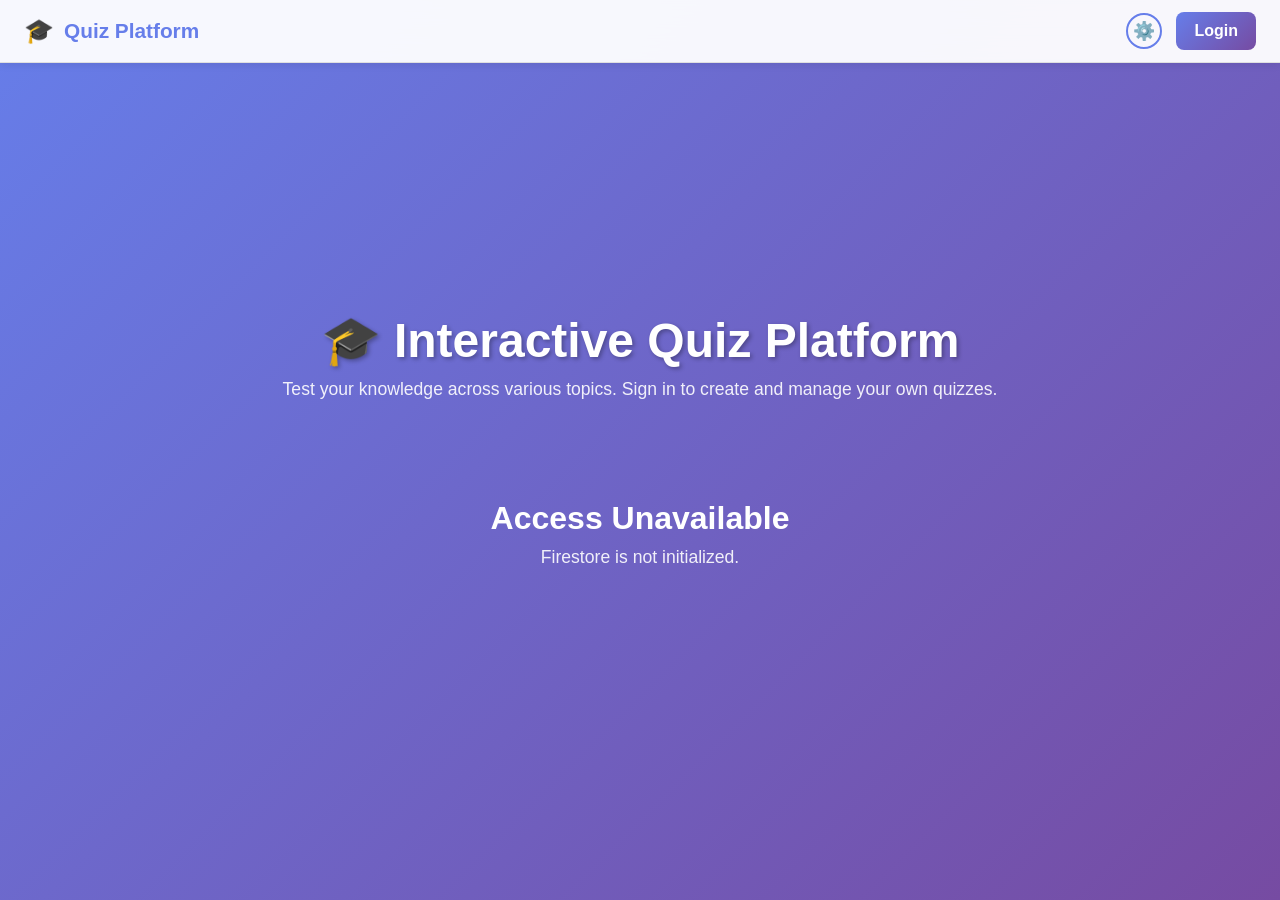
==== index.html @ 3520fd46 "Update index.html" ====
<!doctype html>
<html lang="en" dir="ltr">
  <head>
  <meta charset="UTF-8" />
  <meta name="viewport" content="width=device-width, initial-scale=1.0" />

  <meta
    http-equiv="Content-Security-Policy"
    content="default-src 'self'; script-src 'self' 'unsafe-inline' https://www.gstatic.com https://www.googleapis.com https://apis.google.com https://printjs-4de6.kxcdn.com https://www.googletagmanager.com https://www.google-analytics.com; connect-src 'self' https://firestore.googleapis.com https://*.googleapis.com https://*.firebaseio.com https://*.gstatic.com https://www.google-analytics.com https://analytics.google.com https://stats.g.doubleclick.net; img-src 'self' https: data: https://www.google-analytics.com; style-src 'self' 'unsafe-inline' https://fonts.googleapis.com https://printjs-4de6.kxcdn.com; font-src https://fonts.gstatic.com; frame-src 'self' https://accounts.google.com https://apis.google.com https://*.firebaseapp.com;"
  />

  <!-- Open Graph (Preview عند الشير) -->
  <meta property="og:title" content="Interactive Quiz Platform" />
  <meta property="og:description" content="Test your knowledge with our interactive quiz platform 🚀" />
  <meta property="og:image" content="https://raw.githubusercontent.com/Ahm3dRamad3n/Quiz/main/QuizLogo.png" />
  <meta property="og:url" content="https://ahm3dramad3n.github.io/Quiz/" />
  <meta property="og:type" content="website" />

  <!-- Twitter -->
  <meta name="twitter:card" content="summary_large_image" />
  <meta name="twitter:title" content="Interactive Quiz Platform" />
  <meta name="twitter:description" content="Test your knowledge with our interactive quiz platform 🚀" />
  <meta name="twitter:image" content="https://raw.githubusercontent.com/Ahm3dRamad3n/Quiz/main/QuizLogo.png" />

  <!-- مكتبة PDF -->
  <script src="https://printjs-4de6.kxcdn.com/print.min.js"></script>
  <link rel="stylesheet" href="https://printjs-4de6.kxcdn.com/print.min.css" />

  <title>Interactive Quiz Platform</title>
  <link rel="stylesheet" href="css/style.css" />
</head>
  <body>
    <!-- ===== Top Navbar (Google Workspace Style) ===== -->
    <nav class="top-navbar" id="topNavbar">
      <div class="nav-brand">
        <span class="nav-logo">🎓</span>
        <span class="nav-title">Quiz Platform</span>
      </div>

      <div class="nav-right">
        <!-- Settings Button (opens modal) -->
        <button id="settingsBtn" class="nav-theme-btn" title="Settings">
          ⚙️
        </button>

        <!-- Auth Panel -->
        <div class="auth-panel" id="authPanel">
          <div id="loggedOutView" class="auth-state">
            <button class="btn-primary auth-btn" onclick="loginWithGoogle()">
              Login
            </button>
          </div>
          <div id="loggedInView" class="auth-state" style="display: none">
            <div class="user-dropdown" id="userDropdown">
              <div class="user-dropdown-trigger" onclick="toggleUserDropdown()">
                <img
                  id="userAvatar"
                  class="user-avatar"
                  src=""
                  alt="User avatar"
                />
                <span id="userName" class="user-name"></span>
                <span class="dropdown-chevron">▼</span>
              </div>
              <div class="dropdown-menu" id="userDropdownMenu">
                <a href="dashboard.html" class="dropdown-item">
                  📋 Manage My Quizzes
                </a>
                <button onclick="logoutUser()" class="dropdown-item">
                  🚪 Logout
                </button>
                <div class="dropdown-divider"></div>
                <button
                  onclick="deleteAccount()"
                  class="dropdown-item dropdown-danger"
                >
                  ⚠️ Delete Account
                </button>
              </div>
            </div>
          </div>
        </div>
      </div>
    </nav>

    <!-- الصفحة الرئيسية -->
    <div id="homePage" class="home-page">
      <div class="home-header">
        <h1>🎓 Interactive Quiz Platform</h1>
        <p>
          Test your knowledge across various topics. Sign in to create and
          manage your own quizzes.
        </p>
      </div>

      <div class="container">
        <!-- شبكة الكويزات -->
        <div class="quizzes-grid" id="quizzesGrid"></div>
        <div id="emptyState" class="empty-state" style="display: none">
          <h2>📚 No quizzes available right now</h2>
          <p>Check back soon for new quizzes</p>
        </div>
      </div>
    </div>

    <!-- PDF Download Modal -->
    <div
      id="pdfModalOverlay"
      class="pdf-modal-overlay"
      style="
        display: none;
        position: fixed;
        inset: 0;
        background: rgba(0, 0, 0, 0.45);
        align-items: center;
        justify-content: center;
        z-index: 9999;
      "
    >
      <div
        class="pdf-modal"
        style="
          background: var(--bg-secondary, #fff);
          color: var(--text, #111);
          padding: 20px;
          border-radius: 10px;
          width: 360px;
          max-width: 90%;
          box-shadow: 0 8px 30px rgba(0, 0, 0, 0.3);
          position: relative;
        "
      >
        <button
          onclick="closeQuizPdfModal()"
          class="ai-modal-close"
          style="position: absolute; top: 5px; right: 5px; cursor: pointer"
        >
          &times;
        </button>

        <h3 style="margin-bottom: 10px; font-size: 1.1rem">Download Quiz</h3>

        <div style="margin-bottom: 12px">
          <div style="font-weight: 700; margin-bottom: 6px">
            How would you like to download this quiz?
          </div>
          <div
            class="pdf-modal-quiz-title"
            style="color: #555; font-size: 0.95rem"
          ></div>
          <div
            id="pdfLanguageContainer"
            style="margin-top: 10px; display: none"
          >
            <div style="margin-bottom: 6px; font-weight: 600">
              Choose language:
            </div>
            <label style="margin-right: 8px"
              ><input
                type="radio"
                name="pdfLang"
                value="en"
                onchange="
                  (function () {
                    document.getElementById(
                      'pdfModalOverlay',
                    ).dataset.selectedLang = 'en';
                    document.querySelector('.pdf-answered-btn').disabled =
                      false;
                    document.querySelector('.pdf-unanswered-btn').disabled =
                      false;
                  })()
                "
              />
              English</label
            >
            <label
              ><input
                type="radio"
                name="pdfLang"
                value="ar"
                onchange="
                  (function () {
                    document.getElementById(
                      'pdfModalOverlay',
                    ).dataset.selectedLang = 'ar';
                    document.querySelector('.pdf-answered-btn').disabled =
                      false;
                    document.querySelector('.pdf-unanswered-btn').disabled =
                      false;
                  })()
                "
              />
              Arabic</label
            >
          </div>
        </div>
        <div style="display: flex; gap: 10px">
          <button
            class="btn-primary pdf-answered-btn"
            onclick="printQuizAs('answered')"
            style="flex: 1"
          >
            Answered
          </button>
          <button
            class="btn-secondary pdf-unanswered-btn"
            onclick="printQuizAs('unanswered')"
            style="flex: 1"
          >
            Unanswered
          </button>
        </div>
      </div>
    </div>

    <!-- Settings Modal -->
    <div
      id="settingsModalOverlay"
      class="pdf-modal-overlay"
      style="display: none"
      onclick="if (event.target === this) closeSettingsModal();"
    >
      <div class="pdf-modal" style="max-width: 90%; position: relative">
        <div
          style="
            display: flex;
            justify-content: space-between;
            align-items: center;
            margin-bottom: 12px;
          "
        >
          <h3 style="margin: 0; font-size: 1.1rem">Settings / إعدادات</h3>
          <button
            onclick="closeSettingsModal()"
            class="ai-modal-close"
            style="position: absolute; top: 5px; right: 5px; cursor: pointer"
          >
            &times;
          </button>
        </div>

        <div style="margin-bottom: 12px">
          <div style="font-weight: 700; margin-bottom: 8px">Theme</div>
          <div
            id="themeList"
            style="display: grid; gap: 8px; max-height: 300px; overflow: auto"
          ></div>
        </div>

        <div style="margin-bottom: 12px">
          <div style="font-weight: 700; margin-bottom: 6px">Global Timer</div>
          <div
            style="
              display: flex;
              flex-wrap: wrap;
              gap: 8px;
              align-items: center;
            "
          >
            <label
              ><input
                type="radio"
                name="globalTimer"
                id="globalTimerNone"
                value="none"
                checked
              />
              None</label
            >
            <label
              ><input
                type="radio"
                name="globalTimer"
                id="globalTimerAsc"
                value="ascending"
              />
              Ascending</label
            >
            <label
              ><input
                type="radio"
                name="globalTimer"
                id="globalTimerDesc"
                value="descending"
              />
              Descending</label
            >
            <input
              id="globalTimerValue"
              type="number"
              min="1"
              max="120"
              value="10"
              style="width: 80px"
            />
          </div>
        </div>
      </div>
    </div>

    <!-- صفحة الكويز -->
    <div id="quizPage" class="quiz-page">
      <div class="container">
        <div class="quiz-header">
          <div class="quiz-title" id="quizTitle"></div>
          <div class="timer" id="timer">00:00</div>
          <div class="progress-container">
            <div id="progressTrack" class="progress-track"></div>
          </div>
        </div>

        <div class="question-container">
          <div class="question-header">
            <span class="question-number" id="questionNumber"></span>
            <span class="question-type" id="questionType"></span>
            <button
              class="translate-btn"
              id="translateBtn"
              onclick="toggleTranslate()"
            >
              🌐 Translate
            </button>
          </div>
          <div id="question-content" dir="ltr">
            <div class="question-text" id="questionText"></div>
            <img
              src=""
              alt="Question Image"
              class="question-image"
              id="questionImage"
              style="display: none"
            />
            <div class="options" id="optionsContainer"></div>
            <div class="feedback" id="feedback"></div>
          </div>
        </div>

        <div class="controls" id="controlsContainer">
          <button class="btn-back" onclick="goHome()">← Back</button>
          <button
            class="btn-secondary"
            id="prevBtn"
            onclick="previousQuestion()"
            disabled
          >
            ← Previous
          </button>
          <button
            class="btn-primary"
            id="submitBtn"
            onclick="submitAnswer()"
            style="display: none"
          >
            ✓ Confirm
          </button>
          <button class="btn-secondary" id="nextBtn" onclick="nextQuestion()">
            Next →
          </button>
        </div>
      </div>
    </div>

    <!-- صفحة النتائج -->
    <div id="resultsPage" class="results-page">
      <div class="container">
        <div class="results-container">
          <h1 class="results-title">✅ Quiz Complete</h1>
          <div class="score-display">
            <span id="finalScore">0</span>
            <div class="percentage" id="finalPercentage">0%</div>
          </div>

          <div class="results-summary">
            <div class="summary-item correct">
              <label>✓ Correct Answers</label>
              <div class="value" id="finalCorrect">0</div>
            </div>
            <div class="summary-item incorrect">
              <label>✗ Wrong Answers</label>
              <div class="value" id="finalIncorrect">0</div>
            </div>
            <div class="summary-item skipped">
              <label>⊘ Skipped Questions</label>
              <div class="value" id="finalSkipped">0</div>
            </div>
          </div>

          <div
            style="
              background: var(--bg-secondary);
              padding: 20px;
              border-radius: 10px;
              margin: 30px 0;
            "
            id="timeContainer"
          >
            <strong>⏱️ Time Taken:</strong>
            <span id="totalTime">00:00</span>
          </div>

          <div
            class="lang-switch-container"
            style="display: none"
            id="langSwitchContainer"
          >
            <label class="switch">
              <input
                type="checkbox"
                id="langToggle"
                onchange="toggleTranslate()"
              />
              <span class="slider round">
                <span class="lang-label ar">AR</span>
                <span class="lang-label en">EN</span>
              </span>
            </label>
          </div>

          <div
            class="wrong-answers"
            id="wrongAnswersContainer"
            style="display: none"
          >
            <h3>❌ Questions you answered incorrectly</h3>
            <div id="wrongAnswersList"></div>
          </div>

          <div
            class="wrong-answers skipped-answers"
            id="skippedAnswersContainer"
            style="display: none"
          >
            <h3>⊘ Questions you skipped</h3>
            <div id="skippedAnswersList"></div>
          </div>

          <div class="controls" style="margin-top: 40px">
            <button
              class="btn-download"
              id="downloadPdfBtn"
              onclick="downloadErrorsPDF()"
              style="display: none"
            >
              📥 Download Errors
            </button>
            <button class="btn-primary" onclick="goHome()">Back to Home</button>
            <button class="btn-secondary" onclick="retakeQuiz()">
              Retake Quiz
            </button>
          </div>
        </div>
      </div>
    </div>

    <!-- Firebase Compat SDKs -->
    <script src="https://www.gstatic.com/firebasejs/10.12.5/firebase-app-compat.js"></script>
    <script src="https://www.gstatic.com/firebasejs/10.12.5/firebase-auth-compat.js"></script>
    <script src="https://www.gstatic.com/firebasejs/10.12.5/firebase-firestore-compat.js"></script>
    <script src="https://www.gstatic.com/firebasejs/10.12.5/firebase-analytics-compat.js"></script>

    <!-- Site analytics helper (must run before main script) -->
    <script src="js/analysis.js"></script>
    <script src="js/script.js"></script>
  </body>
</html>
---- css/style.css ----
* {
  margin: 0;
  padding: 0;
  box-sizing: border-box;
}

/* Prevent horizontal overflow on small devices */
html,
body {
  max-width: 100vw;
  overflow-x: hidden;
}

:root {
  --primary: #667eea;
  --secondary: #764ba2;
  --success: #4caf50;
  --danger: #f44336;
  --warning: #ff9800;
  --bg: #ffffff;
  --bg-secondary: #f5f5f5;
  --text: #333333;
  --text-light: #666666;
  --border: #e0e0e0;
}

body {
  font-family: "Segoe UI", Tahoma, Geneva, Verdana, sans-serif;
  background: linear-gradient(135deg, var(--primary) 0%, var(--secondary) 100%);
  min-height: 100vh;
  padding: 20px;
  color: var(--text);
  transition: all 0.3s ease;
}

.container {
  max-width: 1000px;
  margin: 0 auto;
}

/* ===== الصفحة الرئيسية ===== */
.home-page {
  display: flex;
  flex-direction: column;
  align-items: center;
  justify-content: center;
  min-height: 100vh;
}

.home-header {
  text-align: center;
  color: white;
  margin-bottom: 40px;
}

.home-header h1 {
  font-size: 3em;
  margin-bottom: 10px;
  text-shadow: 2px 2px 4px rgba(0, 0, 0, 0.3);
}

.home-header p {
  font-size: 1.1em;
  opacity: 0.9;
}

.auth-panel {
  margin-top: 0; /* align with other navbar elements */
}

.auth-state {
  display: flex;
  align-items: center;
  justify-content: center;
  gap: 10px;
  flex-wrap: wrap;
}

.auth-btn {
  min-width: 0;
  width: auto;
  padding: 10px 18px;
}

.user-avatar {
  width: 40px;
  height: 40px;
  border-radius: 50%;
  object-fit: cover;
  border: 2px solid rgba(255, 255, 255, 0.8);
  background: rgba(255, 255, 255, 0.9);
}

.user-name {
  font-weight: bold;
  font-size: 1em;
  color: white;
  text-shadow: 1px 1px 2px rgba(0, 0, 0, 0.25);
}

.theme-toggle-btn {
  position: fixed;
  top: 20px;
  right: 20px;
  background: rgba(255, 255, 255, 0.2);
  border: 2px solid white;
  color: white;
  width: 50px;
  height: 50px;
  border-radius: 50%;
  font-size: 1.5em;
  cursor: pointer;
  transition: all 0.3s ease;
  z-index: 1000;
  display: flex;
  align-items: center;
  justify-content: center;
}

.theme-toggle-btn:hover {
  background: rgba(255, 255, 255, 0.3);
  transform: scale(1.1);
}

.theme-menu {
  position: fixed;
  top: 80px;
  right: 20px;
  background: var(--bg);
  border-radius: 15px;
  padding: 20px;
  box-shadow: 0 10px 40px rgba(0, 0, 0, 0.3);
  z-index: 999;
  display: none;
  max-height: 80vh;
  overflow-y: auto;
  min-width: 250px;
}

.theme-menu.show {
  display: block;
  animation: slideIn 0.3s ease;
}

@keyframes slideIn {
  from {
    opacity: 0;
    transform: translateY(-10px);
  }
  to {
    opacity: 1;
    transform: translateY(0);
  }
}

.theme-menu h3 {
  color: var(--primary);
  margin-bottom: 15px;
  text-align: center;
}

.theme-item {
  padding: 12px;
  margin-bottom: 10px;
  border-radius: 8px;
  cursor: pointer;
  background: var(--bg-secondary);
  transition: all 0.3s ease;
  text-align: center;
  border: 2px solid transparent;
}

.theme-item:hover {
  background: var(--primary);
  color: white;
  transform: translateX(-5px);
}

.theme-item.active {
  border-color: var(--primary);
  background: linear-gradient(135deg, var(--primary), var(--secondary));
  color: white;
}

.quizzes-grid {
  display: grid;
  grid-template-columns: repeat(auto-fit, minmax(300px, 1fr));
  gap: 25px;
  width: 100%;
}

.quiz-card {
  background: var(--bg);
  border-radius: 15px;
  padding: 30px;
  cursor: pointer;
  transition: all 0.3s ease;
  box-shadow: 0 5px 15px rgba(0, 0, 0, 0.1);
  border-left: 5px solid var(--primary);
}

.quiz-card:hover {
  transform: translateY(-10px);
  box-shadow: 0 15px 30px rgba(0, 0, 0, 0.2);
}

.quiz-card h3 {
  color: var(--primary);
  margin-bottom: 15px;
  font-size: 1.5em;
}

.quiz-card p {
  color: var(--text-light);
  margin-bottom: 20px;
}

.quiz-info {
  display: flex;
  justify-content: space-between;
  gap: 5px;
  align-items: center;
  margin-bottom: 15px;
}

.question-count {
  background: linear-gradient(135deg, var(--primary), var(--secondary));
  color: white;
  padding: 8px 15px;
  border-radius: 20px;
  font-weight: bold;
  font-size: 0.9em;
}

.timer-option {
  display: flex;
  align-items: center;
  gap: 10px;
  margin-bottom: 10px;
}

.timer-option input[type="radio"] {
  cursor: pointer;
}

.timer-option label {
  cursor: pointer;
  margin: 0;
}

.timer-config {
  background: var(--bg-secondary);
  padding: 10px;
  border-radius: 8px;
  margin-top: 10px;
  margin-left: 25px;
  display: none;
}

.timer-config.show {
  display: block;
}

.timer-config input {
  width: 100%;
  padding: 8px;
  border: 1px solid var(--border);
  border-radius: 5px;
  margin-top: 5px;
}

/* ===== صفحة الكويز ===== */
.quiz-page {
  display: none;
}

/* 1. الحاوية الرئيسية */
.quiz-header {
  background: var(--bg);
  padding: 20px 25px; /* تقليل البادينج العلوي قليلاً */
  border-radius: 15px;
  margin-bottom: 30px;
  box-shadow: 0 5px 15px rgba(0, 0, 0, 0.1);

  display: flex;
  flex-wrap: wrap; /* أهم تعديل: يسمح للعناصر بالنزول لسطر جديد */
  justify-content: space-between; /* يبعد العنوان عن التايمر */
  align-items: center;
  gap: 15px;
}

/* 2. العنوان */
.quiz-title {
  color: var(--primary);
  font-size: 1.4em;
  font-weight: bold;
  /* نلغي flex: 1 القديمة عشان ماياخدش مساحة زيادة */
}

/* 3. التايمر */
.timer {
  background: linear-gradient(135deg, var(--primary), var(--secondary));
  color: white;
  padding: 8px 20px; /* تصغير الحجم قليلاً ليكون أشيك */
  border-radius: 20px; /* شكل كبسولة */
  text-align: center;
  font-weight: bold;
  font-size: 1.1em;
  min-width: 80px; /* عرض ثابت عشان الأرقام ماترقصش */
  box-shadow: 0 2px 5px rgba(0, 0, 0, 0.2);
}

.timer.hidden {
  display: none;
}

/* 4. حاوية شريط التقدم (الجديد) */
.progress-container {
  width: 100%; /* ياخد العرض بالكامل */
  margin-top: 10px; /* مسافة بينه وبين العنوان */
}

.progress-track {
  display: flex;
  gap: 0; /* إلغاء المسافات نهائياً ليصبح متصلاً */
  height: 10px; /* سمك الخط */
  width: 100%;
  background-color: #e0e0e0; /* لون الخلفية للخط كله */
  border-radius: 10px; /* التدوير للحاوية الخارجية فقط */
  overflow: hidden; /* عشان القطع اللي جوه ماتخرجش بره التدوير */
  direction: rtl;
}

.progress-segment {
  flex: 1;
  /* شيلنا اللون الرمادي من هنا عشان الخلفية الأساسية هتبان */
  /* شيلنا border-radius من هنا عشان يبانوا لازقين في بعض */
  transition: background-color 0.3s ease;
  border-right: 1px solid rgba(255, 255, 255, 0.2); /* اختياري: خط رفيع جداً شفاف يفصل بينهم شكلياً فقط */
}

.progress-segment:last-child {
  border-right: none;
}

/* الألوان زي ما هي */
.progress-segment.correct {
  background-color: #4caf50 !important;
}
.progress-segment.wrong {
  background-color: #f44336 !important;
}
.progress-segment.skipped {
  background-color: #ffc107 !important;
}
.progress-segment.current {
  background-color: var(--primary);
  opacity: 0.5;
}
.question-container {
  background: var(--bg);
  border-radius: 15px;
  padding: 40px;
  margin-bottom: 30px;
  box-shadow: 0 5px 15px rgba(0, 0, 0, 0.1);
}

.question-header {
  display: flex;
  justify-content: space-between;
  align-items: center;
  margin-bottom: 25px;
  padding-bottom: 15px;
  border-bottom: 2px solid var(--border);
  flex-wrap: wrap;
  gap: 10px;
}

.question-number {
  background: linear-gradient(135deg, var(--primary), var(--secondary));
  color: white;
  padding: 8px 16px;
  border-radius: 20px;
  font-weight: bold;
}

.question-type {
  background: var(--bg-secondary);
  padding: 8px 16px;
  border-radius: 20px;
  font-size: 0.9em;
  color: var(--text-light);
}

.translate-btn {
  background: var(--bg-secondary);
  border: 2px solid var(--primary);
  color: var(--primary);
  padding: 8px 16px;
  border-radius: 8px;
  cursor: pointer;
  font-weight: bold;
  transition: all 0.3s ease;
}

.translate-btn:hover {
  background: var(--primary);
  color: white;
}

.question-text {
  font-size: 1.3em;
  color: var(--text);
  margin-bottom: 30px;
  line-height: 1.8;
  font-weight: 500;
}

.question-image {
  max-width: 100%;
  height: auto;
  border-radius: 10px;
  margin-bottom: 30px;
  box-shadow: 0 5px 15px rgba(0, 0, 0, 0.1);
}

.options {
  display: flex;
  flex-direction: column;
  gap: 15px;
  margin-bottom: 30px;
}

.option {
  display: flex;
  align-items: center;
  padding: 15px;
  border: 2px solid var(--border);
  border-radius: 10px;
  cursor: pointer;
  transition: all 0.3s ease;
  background: var(--bg-secondary);
}

.option:hover:not(.disabled) {
  border-color: var(--primary);
  background: var(--bg);
}

.option.disabled {
  cursor: not-allowed;
  opacity: 0.7;
}

.option input[type="radio"],
.option input[type="checkbox"] {
  margin-right: 15px;
  width: 20px;
  height: 20px;
  cursor: pointer;
  accent-color: var(--primary);
}

.option.disabled input {
  cursor: not-allowed;
}

.option label {
  flex: 1;
  cursor: pointer;
  font-size: 1.1em;
}

.option.disabled label {
  cursor: not-allowed; /* تغيير المؤشر للنص المعطل */
}

.option.selected {
  border-color: var(--primary);
  background: var(--bg);
  border-width: 2px;
}

.option.correct {
  border-color: var(--success);
  background: linear-gradient(
    135deg,
    rgba(76, 175, 80, 0.1),
    rgba(76, 175, 80, 0.05)
  );
}

.option.incorrect {
  border-color: var(--danger);
  background: linear-gradient(
    135deg,
    rgba(244, 67, 54, 0.1),
    rgba(244, 67, 54, 0.05)
  );
}

.feedback {
  margin-top: 25px;
  padding: 20px;
  border-radius: 10px;
  display: none;
}

.feedback.show {
  display: block;
}

.feedback.correct {
  background: linear-gradient(
    135deg,
    rgba(76, 175, 80, 0.1),
    rgba(76, 175, 80, 0.05)
  );
  border-left: 5px solid var(--success);
  color: var(--success);
}

.feedback.incorrect {
  background: linear-gradient(
    135deg,
    rgba(244, 67, 54, 0.1),
    rgba(244, 67, 54, 0.05)
  );
  border-left: 5px solid var(--danger);
  color: var(--danger);
}

.feedback-title {
  font-weight: bold;
  margin-bottom: 10px;
  font-size: 1.1em;
}

.feedback-text {
  line-height: 1.6;
  color: var(--text);
}

.controls {
  display: flex;
  gap: 15px;
  justify-content: center;
  flex-wrap: wrap;
  margin-top: 30px;
}

button {
  padding: 12px 30px;
  font-size: 1em;
  border: none;
  border-radius: 8px;
  cursor: pointer;
  transition: all 0.3s ease;
  font-weight: bold;
  min-width: 120px;
}

button:disabled {
  opacity: 0.5;
  cursor: not-allowed;
}

/* Input validation visuals */
.input-error {
  border-color: var(--danger) !important;
  box-shadow: 0 0 0 3px rgba(244, 67, 54, 0.06);
}
.char-error {
  color: var(--danger);
  font-size: 0.85em;
  display: block;
  margin-top: 6px;
}

.btn-primary {
  background: linear-gradient(135deg, var(--primary), var(--secondary));
  color: white;
}

.btn-primary:hover:not(:disabled) {
  transform: translateY(-2px);
  box-shadow: 0 5px 15px rgba(0, 0, 0, 0.2);
}

.btn-secondary {
  background: var(--bg-secondary);
  color: var(--primary);
  border: 2px solid var(--primary);
}

.btn-secondary:hover:not(:disabled) {
  background: var(--primary);
  color: white;
}

.btn-back {
  background: var(--bg-secondary);
  color: var(--text);
  border: 2px solid var(--border);
}

.btn-back:hover {
  background: var(--border);
}

/* ===== صفحة النتائج ===== */
.results-page {
  display: none;
}

.results-container {
  background: var(--bg);
  border-radius: 15px;
  padding: 50px;
  box-shadow: 0 5px 15px rgba(0, 0, 0, 0.1);
  text-align: center;
}

.results-title {
  font-size: 2.5em;
  color: var(--primary);
  margin-bottom: 30px;
}

.score-display {
  font-size: 4em;
  font-weight: bold;
  color: var(--primary);
  margin: 30px 0;
}

.percentage {
  font-size: 0.5em;
  color: var(--text-light);
}

.results-summary {
  display: grid;
  grid-template-columns: repeat(auto-fit, minmax(200px, 1fr));
  gap: 20px;
  margin: 40px 0;
}

.summary-item {
  padding: 20px;
  border-radius: 10px;
  background: var(--bg-secondary);
}

.summary-item.correct {
  background: linear-gradient(
    135deg,
    rgba(76, 175, 80, 0.1),
    rgba(76, 175, 80, 0.05)
  );
  border-left: 5px solid var(--success);
}

.summary-item.incorrect {
  background: linear-gradient(
    135deg,
    rgba(244, 67, 54, 0.1),
    rgba(244, 67, 54, 0.05)
  );
  border-left: 5px solid var(--danger);
}

.summary-item.skipped {
  background: linear-gradient(
    135deg,
    rgba(255, 152, 0, 0.1),
    rgba(255, 152, 0, 0.05)
  );
  border-left: 5px solid var(--warning);
}

.summary-item label {
  display: block;
  color: var(--text-light);
  font-size: 0.9em;
  margin-bottom: 10px;
}

.summary-item .value {
  font-size: 2em;
  font-weight: bold;
  color: var(--primary);
}

/* الحاوية */
.lang-switch-container {
  position: fixed;
  top: 20px;
  left: 20px;
  z-index: 9999;
  display: flex;
  align-items: center;
  justify-content: center;
  background-color: rgba(255, 255, 255, 0.8);
  padding: 4px;
  border-radius: 34px;
  backdrop-filter: blur(5px);
}

.switch {
  position: relative;
  display: inline-block;
  width: 60px;
  height: 30px;
  margin: 0;
}

.switch input {
  opacity: 0;
  width: 0;
  height: 0;
}

/* === السلايدر (الوضع الافتراضي = إنجليزي = ملون) === */
.slider {
  position: absolute;
  cursor: pointer;
  top: 0;
  left: 0;
  right: 0;
  bottom: 0;

  /* 1. اللون الافتراضي: ملون */
  background-color: var(--primary);

  transition: 0.4s;
  border-radius: 34px;
  border: 2px solid #fff;
}

/* === الدائرة (الوضع الافتراضي = يمين) === */
.slider:before {
  position: absolute;
  content: "";
  height: 24px;
  width: 24px;
  left: 1px;
  bottom: 1px;
  background-color: white;
  transition: 0.4s;
  border-radius: 50%;
  box-shadow: 0 2px 5px rgba(0, 0, 0, 0.3);
  z-index: 2;

  /* 2. المكان الافتراضي: يمين (30 بكسل) */
  transform: translateX(30px);
}

/* تنسيق النصوص */
.lang-label {
  position: absolute;
  top: 50%;
  transform: translateY(-50%);
  color: white;
  font-size: 11px;
  font-weight: bold;
  z-index: 1;
  user-select: none;
  transition: opacity 0.3s ease;
}

/* كلمة AR (مكانها يمين، وافتراضياً مخفية) */
.lang-label.ar {
  right: 8px;
  opacity: 0; /* مخفي */
}

/* كلمة EN (مكانها شمال، وافتراضياً ظاهرة) */
.lang-label.en {
  left: 8px;
  opacity: 1; /* ظاهر */
}

/* ====== حالة الضغط (Checked = عربي) ====== */

/* لما يبقى Checked يقلب رمادي */
input:checked + .slider {
  background-color: #ccc;
}

/* لما يبقى Checked يرجع الدائرة لليسار */
input:checked + .slider:before {
  transform: translateX(0);
}

/* إظهار العربي */
input:checked + .slider .lang-label.ar {
  opacity: 1;
}

/* إخفاء الإنجليزي */
input:checked + .slider .lang-label.en {
  opacity: 0;
}

.wrong-answers {
  margin-top: 50px;
  padding-top: 30px;
  border-top: 2px solid var(--border);
}

.wrong-answers h3 {
  color: var(--danger);
  margin-bottom: 25px;
  font-size: 1.5em;
  text-align: right;
}

.skipped-answers h3 {
  color: var(--warning);
  margin-bottom: 25px;
  font-size: 1.5em;
  text-align: right;
}

.answer-item {
  background: linear-gradient(
    135deg,
    rgba(244, 67, 54, 0.1),
    rgba(244, 67, 54, 0.05)
  );
  border-right: 5px solid var(--danger);
  padding: 20px;
  margin-bottom: 15px;
  border-radius: 8px;
}

.skipped-item {
  background: linear-gradient(
    135deg,
    rgba(255, 152, 0, 0.1),
    rgba(255, 152, 0, 0.05)
  );
  border-right: 5px solid var(--warning);
  padding: 20px;
  margin-bottom: 15px;
  border-radius: 8px;
}

.answer-item .question,
.skipped-item .question {
  font-weight: bold;
  margin-bottom: 10px;
  color: var(--text);
}

.answer-item .your-answer,
.skipped-item .your-answer {
  color: var(--danger);
  margin-bottom: 8px;
}

.answer-item .correct-answer,
.skipped-item .correct-answer {
  color: var(--success);
  font-weight: bold;
}

.no-answer {
  animation: noAnswerFlash 1.8s ease;
}

@keyframes noAnswerFlash {
  0%,
  100% {
    box-shadow: 0 0 10px var(--primary);
  }
  50% {
    box-shadow: 0 0 20px var(--primary);
  }
}

.warning-text {
  color: var(--primary);
  font-weight: bold;
  text-align: center;
}

.explanation {
  margin-top: 10px;
  color: var(--text);
  font-style: italic;
}

/* ===== الاستجابة للأجهزة الصغيرة ===== */
@media (max-width: 768px) {
  .home-header h1 {
    font-size: 1.8em;
  }

  .auth-state {
    flex-direction: column;
    align-items: stretch;
  }

  .quizzes-grid {
    grid-template-columns: 1fr;
  }

  .quiz-header {
    grid-template-columns: 1fr;
  }

  .question-container {
    padding: 20px;
  }

  .results-container {
    padding: 25px;
  }

  .controls {
    flex-direction: column;
  }

  button {
    width: 100%;
  }

  .quiz-stats {
    flex-wrap: wrap;
  }

  .question-header {
    flex-direction: column;
    align-items: flex-start;
  }

  .theme-menu {
    right: 10px;
    top: 70px;
    min-width: 200px;
  }

  /* Ensure layout/grid elements stack on small screens */
  .layout-grid {
    margin-top: 25px;
    grid-template-columns: 1fr !important;
  }

  .form-grid {
    grid-template-columns: 1fr !important;
  }

  .quizzes-grid {
    grid-template-columns: 1fr !important;
    padding: 0 12px;
  }

  /* Force nav and header sections to stack vertically and stretch */
  .auth-state,
  .controls,
  .quiz-header,
  .question-header {
    flex-direction: column !important;
    align-items: stretch !important;
    gap: 12px;
  }

  /* Prevent large fixed widths forcing zoom-out */
  img,
  input,
  textarea,
  select,
  button {
    max-width: 100%;
    box-sizing: border-box;
  }

  /* Reduce padding on dashboard shell to fit mobile viewport */
  .dashboard-shell {
    /* Make room for the fixed header on narrow screens */
    padding-top: 120px;
    padding-left: 12px;
    padding-right: 12px;
  }

  /* Fix: ensure homepage content is not hidden under fixed top navbar */
  .home-page {
    padding-top: 120px !important;
    max-width: 100vw;
    overflow-x: hidden;
  }

  /* Ensure quizzes grid has safe horizontal padding on small screens */
  .quizzes-grid {
    padding: 0 12px !important;
  }
}

/* Settings / PDF modal overlay (shared small rules) */
.pdf-modal-overlay {
  position: fixed;
  inset: 0;
  display: flex;
  align-items: center;
  justify-content: center;
  background: rgba(0, 0, 0, 0.45);
  z-index: 9999;
}

.pdf-modal {
  background: var(--bg-secondary, #fff);
  color: var(--text, #111);
  padding: 20px;
  border-radius: 10px;
  width: 520px;
  max-width: 92%;
  box-shadow: 0 8px 30px rgba(0, 0, 0, 0.3);
}

.empty-state {
  text-align: center;
  padding: 60px 20px;
  color: white;
}

.empty-state h2 {
  font-size: 2em;
  margin-bottom: 10px;
}

.empty-state p {
  font-size: 1.1em;
  opacity: 0.9;
}

.btn-download {
  background: #ff9800;
  color: white;
  border: none;
  padding: 12px 25px;
  border-radius: 10px;
  font-weight: bold;
  cursor: pointer;
  transition: all 0.3s ease;
  box-shadow: 0 4px 15px rgba(255, 152, 0, 0.3);
}

.btn-download:hover {
  background: #f57c00;
  transform: translateY(-2px);
}

/* ===== لوحة إدارة الكويزات ===== */
.dashboard-page {
  min-height: 100vh;
}

.dashboard-shell {
  max-width: 1200px;
  margin: 0 auto;
  padding-top: 88px; /* space for fixed dashboard nav */
}

.dashboard-nav {
  background: var(--bg);
  border-radius: 0; /* full width header */
  position: fixed;
  top: 0;
  left: 0;
  right: 0;
  z-index: 1000;
  box-shadow: 0 8px 24px rgba(0, 0, 0, 0.06);
  padding: 14px 22px;
  display: flex;
  flex-direction: row;
  align-items: center;
  justify-content: space-between;
  gap: 8px;
  flex-wrap: nowrap;
  border-bottom: 1px solid var(--border);
}

.brand {
  display: flex;
  align-items: center;
  gap: 10px;
  color: var(--primary);
  font-weight: bold;
  font-size: 1.15rem;
}

.nav-links {
  display: flex;
  align-items: center;
  gap: 10px;
  flex-wrap: wrap;
}

.nav-link {
  text-decoration: none;
  background: var(--bg-secondary);
  border: 2px solid var(--primary);
  color: var(--primary);
  padding: 8px 14px;
  border-radius: 8px;
  font-weight: bold;
  min-width: 0;
}

.nav-profile {
  display: flex;
  align-items: center;
  gap: 8px;
  flex-wrap: wrap;
}

.profile-avatar {
  width: 36px;
  height: 36px;
  border-radius: 50%;
  border: 2px solid var(--primary);
  object-fit: cover;
  background: var(--bg);
}

.layout-grid {
  display: grid;
  grid-template-columns: 1fr;
  gap: 20px;
  align-items: start;
}

/* Fullscreen create mode */
.create-fullscreen .layout-grid {
  grid-template-columns: 1fr !important;
}
.create-fullscreen #myQuizzesPanel {
  display: none !important;
}

/* Dash user styling */
.dash-user {
  display: flex;
  align-items: center;
  gap: 10px;
  padding: 6px 8px;
  background: var(--bg-secondary);
  border-radius: 999px;
  border: 1px solid var(--border);
}
.dash-user .user-avatar {
  width: 36px;
  height: 36px;
  border-radius: 50%;
  object-fit: cover;
}
.dash-user .user-name {
  font-weight: 700;
  color: var(--text);
}

.panel {
  background: var(--bg);
  border-radius: 16px;
  box-shadow: 0 8px 24px rgba(0, 0, 0, 0.12);
  padding: 18px;
  border: 1px solid var(--border);
}

.panel h2 {
  color: var(--primary);
  margin-bottom: 12px;
  font-size: 1.2rem;
}

.my-quiz-list {
  display: grid;
  gap: 12px;
}

.my-quiz-card {
  border: 2px solid var(--border);
  border-right: 5px solid var(--primary);
  border-radius: 12px;
  padding: 12px;
  background: var(--bg-secondary);
}

.my-quiz-card {
  display: flex;
  flex-direction: column;
  gap: 6px;
}

.my-quiz-card h3 {
  margin-bottom: 6px;
  color: var(--text);
  font-size: 1rem;
}

.my-quiz-meta {
  color: var(--text-light);
  font-size: 0.9rem;
  margin-bottom: 10px;
}

.card-actions {
  display: flex;
  gap: 8px;
  flex-wrap: wrap;
}

.empty-note {
  background: var(--bg-secondary);
  border: 1px dashed var(--border);
  border-radius: 10px;
  padding: 12px;
  color: var(--text-light);
  text-align: center;
}

.form-grid {
  display: grid;
  grid-template-columns: 1fr 1fr;
  gap: 12px;
}

.dashboard-page .form-grid {
  align-items: start;
}

.field {
  display: flex;
  flex-direction: column;
  gap: 6px;
}

.field.full {
  grid-column: 1 / -1;
}

.field label {
  font-weight: bold;
  color: var(--text);
}

.field input,
.field textarea,
.field select {
  width: 100%;
  border: 2px solid var(--border);
  border-radius: 10px;
  padding: 10px;
  font-size: 0.95rem;
  background: var(--bg);
  color: var(--text);
}

.field input:focus,
.field textarea:focus,
.field select:focus {
  outline: none;
  border-color: var(--primary);
  box-shadow: 0 0 0 3px rgba(102, 126, 234, 0.12);
}

.toggle-field {
  align-self: start;
}

.toggle-row {
  display: inline-flex;
  align-items: center;
  gap: 10px;
  flex-wrap: wrap;
  padding: 10px 12px;
  border: 2px solid var(--border);
  border-radius: 12px;
  background: var(--bg-secondary);
}

.toggle-row label {
  font-weight: 600;
  color: var(--text);
}

input[type="checkbox"],
input[type="radio"] {
  appearance: none;
  -webkit-appearance: none;
  width: 20px;
  height: 20px;
  border: 2px solid var(--primary);
  background: var(--bg);
  margin: 0;
  display: inline-grid;
  place-content: center;
  cursor: pointer;
  transition:
    background-color 0.2s ease,
    border-color 0.2s ease,
    transform 0.2s ease,
    box-shadow 0.2s ease;
}

input[type="checkbox"] {
  border-radius: 6px;
}

input[type="radio"] {
  border-radius: 999px;
}

input[type="checkbox"]::before,
input[type="radio"]::before {
  content: "";
  width: 10px;
  height: 10px;
  transform: scale(0);
  transition: transform 0.15s ease;
  background: white;
}

input[type="checkbox"]:checked,
input[type="radio"]:checked {
  background: var(--primary);
  border-color: var(--primary);
  box-shadow: 0 0 0 3px rgba(102, 126, 234, 0.12);
}

input[type="checkbox"]:checked::before {
  transform: scale(1) rotate(45deg);
  width: 5px;
  height: 9px;
  border-right: 2px solid white;
  border-bottom: 2px solid white;
  background: transparent;
}

input[type="radio"]:checked::before {
  transform: scale(1);
  border-radius: 50%;
  background: white;
}

input[type="checkbox"]:focus-visible,
input[type="radio"]:focus-visible {
  outline: 2px solid rgba(102, 126, 234, 0.45);
  outline-offset: 2px;
}

.sticky-footer {
  position: sticky;
  bottom: 0;
  background: var(--bg);
  padding: 15px;
  border-top: 2px solid var(--border);
  z-index: 100;
  display: flex;
  gap: 10px;
  justify-content: center;
  box-shadow: 0 -5px 15px rgba(0, 0, 0, 0.05);
  border-radius: 0 0 15px 15px;
}

.sticky-footer select,
.sticky-footer button {
  min-width: 0;
}

.helper-icon {
  display: inline-flex;
  align-items: center;
  justify-content: center;
  width: 22px;
  height: 22px;
  margin-inline-start: 8px;
  border-radius: 50%;
  border: 1px solid var(--border);
  background: var(--bg-secondary);
  color: var(--primary);
  font-size: 0.75rem;
  font-weight: 700;
  cursor: help;
  position: relative;
}

.helper-icon::after {
  content: attr(data-tooltip);
  position: absolute;
  inset-inline-start: 50%;
  bottom: calc(100% + 10px);
  transform: translateX(-50%);
  width: max-content;
  max-width: 280px;
  padding: 10px 12px;
  border-radius: 10px;
  background: rgba(18, 24, 38, 0.96);
  color: white;
  font-size: 0.78rem;
  line-height: 1.5;
  white-space: normal;
  opacity: 0;
  pointer-events: none;
  transition:
    opacity 0.15s ease,
    transform 0.15s ease;
  z-index: 20;
  box-shadow: 0 12px 24px rgba(0, 0, 0, 0.2);
}

.helper-icon:hover::after,
.helper-icon:focus-visible::after {
  opacity: 1;
  transform: translateX(-50%) translateY(-2px);
}

.input-error {
  border-color: var(--danger) !important;
  box-shadow: 0 0 0 3px rgba(244, 67, 54, 0.12) !important;
}

.error-hint {
  margin-top: 6px;
  color: var(--danger);
  font-size: 0.82rem;
  line-height: 1.4;
}

.nav-profile .btn-back#deleteAccountBtn {
  border-color: var(--danger);
  color: var(--danger);
}

.nav-profile .btn-back#deleteAccountBtn:hover:not(:disabled) {
  background: var(--danger);
  color: white;
}

.question-card .field.hidden,
.question-block .field.hidden,
.secondary-field.hidden {
  display: none;
}

.question-block.correct-selected {
  background: linear-gradient(
    135deg,
    rgba(76, 175, 80, 0.12),
    rgba(76, 175, 80, 0.06)
  );
  border-color: rgba(76, 175, 80, 0.45);
}

.option-row.correct-selected {
  background: linear-gradient(
    135deg,
    rgba(76, 175, 80, 0.12),
    rgba(76, 175, 80, 0.06)
  );
  border-color: rgba(76, 175, 80, 0.45);
}

.field.lang-secondary.hidden {
  display: none;
}

.builder-topbar {
  display: flex;
  align-items: center;
  gap: 10px;
  flex-wrap: wrap;
  margin-bottom: 14px;
}

.question-card-body {
  display: grid;
  gap: 12px;
}

.question-block {
  display: grid;
  gap: 10px;
  padding: 12px;
  border: 1px solid var(--border);
  border-radius: 12px;
  background: var(--bg-secondary);
}

.question-block.correct-selected {
  background: linear-gradient(
    135deg,
    rgba(76, 175, 80, 0.12),
    rgba(76, 175, 80, 0.06)
  );
  border-color: rgba(76, 175, 80, 0.4);
}

.question-subtitle {
  color: var(--text-light);
  font-size: 0.9rem;
}

.option-list {
  display: grid;
  gap: 10px;
}

.option-row {
  display: grid;
  grid-template-columns: auto auto minmax(0, 1fr) minmax(0, 1fr) auto;
  gap: 10px;
  align-items: center;
  padding: 10px;
  border: 1px solid var(--border);
  border-radius: 12px;
  background: var(--bg);
}

.option-row.correct-selected {
  background: linear-gradient(
    135deg,
    rgba(76, 175, 80, 0.12),
    rgba(76, 175, 80, 0.06)
  );
  border-color: rgba(76, 175, 80, 0.45);
}

.option-marker,
.option-remove-btn {
  min-width: 42px;
  width: auto;
  padding: 10px 12px;
}

.option-remove-btn {
  border: 2px solid var(--border);
  background: var(--bg-secondary);
  color: var(--text);
}

.option-remove-btn:hover:not(:disabled) {
  background: var(--danger);
  color: white;
  border-color: var(--danger);
}

.option-list-controls {
  display: flex;
  gap: 8px;
  flex-wrap: wrap;
}

.builder-language-toggle {
  display: flex;
  align-items: center;
  gap: 8px;
  flex-wrap: wrap;
}

.builder-language-toggle label {
  color: var(--text);
  font-weight: 600;
}

.secondary-field.hidden,
.secondary-label.hidden,
.secondary-column.hidden {
  display: none;
}

.toggle-row,
.ttl-row {
  display: flex;
  align-items: center;
  gap: 14px;
  flex-wrap: wrap;
  margin-top: 4px;
}

.ttl-row label {
  margin-top: 10px;
}

.ttl-row label,
.toggle-row label {
  font-weight: 500;
}

.builder-controls {
  margin-top: 16px;
  display: flex;
  gap: 10px;
  flex-wrap: wrap;
  align-items: center;
}

.question-builder-list {
  margin-top: 16px;
  display: grid;
  gap: 12px;
}

.question-card {
  border: 2px solid var(--border);
  border-right: 5px solid var(--secondary);
  border-radius: 12px;
  padding: 12px;
  background: var(--bg);
  transition:
    transform 0.2s ease,
    box-shadow 0.2s ease;
}

.question-card.dragging {
  opacity: 0.7;
  transform: scale(0.98);
  box-shadow: 0 12px 20px rgba(0, 0, 0, 0.12);
}

/* ===== Sidebar Drawer (My Quizzes) ===== */
.sidebar-overlay {
  position: fixed;
  inset: 0;
  background: rgba(0, 0, 0, 0.45);
  z-index: 1200;
  transition: opacity 0.25s ease;
}

.sidebar-drawer {
  position: fixed;
  top: 0;
  right: -360px;
  width: 360px;
  height: 100vh;
  background: linear-gradient(180deg, var(--bg) 0%, #fbfdff 100%);
  border-left: 1px solid rgba(0, 0, 0, 0.06);
  box-shadow: -18px 0 50px rgba(12, 24, 60, 0.18);
  z-index: 1300;
  transition: right 0.32s cubic-bezier(0.2, 0.9, 0.2, 1);
  display: flex;
  flex-direction: column;
}

.sidebar-drawer.open {
  right: 0;
}

.sidebar-inner {
  padding: 18px;
  display: flex;
  flex-direction: column;
  height: 100%;
}

.sidebar-top {
  padding-bottom: 12px;
  border-bottom: 1px solid var(--border);
}

.sidebar-list-wrap {
  overflow: auto;
  height: 100%;
  padding: 12px 4px;
  margin-top: 12px;
}

.sidebar-drawer .my-quiz-list {
  display: flex;
  flex-direction: column;
  gap: 6px;
}

.sidebar-quiz-item {
  display: flex;
  align-items: center;
  justify-content: space-between;
  gap: 8px;
  padding: 10px 12px;
  border-radius: 10px;
  background: linear-gradient(180deg, #ffffff 0%, #fbfbff 100%);
  border: 1px solid rgba(30, 30, 60, 0.06);
}

.sidebar-quiz-item.selected {
  background: linear-gradient(
    90deg,
    rgba(102, 126, 234, 0.06),
    rgba(118, 75, 162, 0.04)
  );
  border-color: var(--primary);
}

.sidebar-quiz-item .quiz-title {
  text-align: left;
  font-weight: 700;
  color: var(--text);
  font-size: 0.98rem;
  overflow: hidden;
  text-overflow: ellipsis;
  white-space: nowrap;
}

.kebab-menu {
  display: flex;
  flex-direction: row;
  gap: 6px;
  background: linear-gradient(180deg, #fff, #fcfdff);
  border-radius: 8px;
  border: 1px solid rgba(30, 30, 60, 0.06);
  padding: 6px;
}

.kebab-menu button {
  text-align: left;
  padding: 8px 10px;
  width: 33%;
  border: 2px solid rgba(30, 30, 60, 0.06);
  background: transparent;
  cursor: pointer;
  border-radius: 6px;
  min-width: 0;
  transition: all 0.2s ease;
}

.kebab-menu button:hover {
  background: linear-gradient(
    90deg,
    rgba(102, 126, 234, 0.06),
    rgba(118, 75, 162, 0.04)
  );
}

.sidebar-quiz-item:hover {
  background: linear-gradient(
    90deg,
    rgba(102, 126, 234, 0.03),
    rgba(118, 75, 162, 0.02)
  );
  transform: translateY(-1px);
}

@media (max-width: 600px) {
  .sidebar-drawer {
    width: 80vw;
    max-width: 320px;
    right: -90vw;
  }
  .sidebar-drawer.open {
    right: 0;
  }
  .sidebar-overlay {
    /* ensure some overlay remains visible */
    background: rgba(0, 0, 0, 0.55);
  }
}

.question-card-header {
  display: flex;
  align-items: center;
  justify-content: space-between;
  margin-bottom: 10px;
  gap: 10px;
  flex-wrap: wrap;
}

.drag-hint {
  color: var(--text-light);
  font-size: 0.85rem;
  font-weight: 600;
}

.inline-actions {
  display: flex;
  gap: 8px;
  flex-wrap: wrap;
}

.status {
  margin-top: 12px;
  background: var(--bg-secondary);
  border-radius: 10px;
  padding: 10px;
  font-size: 0.9rem;
  color: var(--text-light);
  border: 1px solid var(--border);
}

.status.error {
  border-right: 4px solid var(--danger);
  color: var(--danger);
}

.status.success {
  border-right: 4px solid var(--success);
  color: var(--success);
}

@media (max-width: 980px) {
  .layout-grid {
    grid-template-columns: 1fr;
  }

  .form-grid {
    grid-template-columns: 1fr;
  }

  .option-row {
    grid-template-columns: auto auto 1fr;
  }

  .option-row .option-lang-secondary,
  .option-row .option-remove-btn {
    grid-column: 1 / -1;
  }
}

.top-navbar {
  display: flex;
  align-items: center;
  justify-content: space-between;
  padding: 12px 24px;
  background: rgba(255, 255, 255, 0.95);
  backdrop-filter: blur(12px);
  -webkit-backdrop-filter: blur(12px);
  border-bottom: 1px solid var(--border);
  position: fixed;
  top: 0;
  left: 0;
  right: 0;
  width: 100%;
  z-index: 1000;
  box-shadow: 0 2px 8px rgba(0, 0, 0, 0.08);
}

.nav-brand {
  display: flex;
  align-items: center;
  gap: 10px;
  font-size: 1.3rem;
  font-weight: 700;
  color: var(--primary);
}

.nav-logo {
  font-size: 1.5rem;
}

.nav-right {
  display: flex;
  align-items: center;
  gap: 14px;
}

/* Global timer controls placed next to theme */
.global-timer {
  display: flex;
  align-items: center;
  gap: 8px;
  background: var(--bg-secondary);
  padding: 6px 8px;
  border-radius: 8px;
  border: 1px solid var(--border);
}

.global-timer label {
  font-size: 0.85rem;
  color: var(--text);
}

/* Theme menu in navbar context */
.top-navbar .theme-menu {
  position: absolute;
  top: 64px;
  right: 24px;
}

/* Settings button: make the button the size of the gear and center the icon */
#settingsBtn {
  width: 36px;
  height: 36px;
  padding: 0;
  display: inline-flex;
  align-items: center;
  justify-content: center;
  font-size: 18px; /* size of the gear icon */
  line-height: 1;
  border-radius: 50%; /* circular button */
  background: transparent;
  border: 2px solid var(--primary);
  min-width: 0; /* override global button min-width so it's not stretched */
  box-shadow: none; /* remove any shadow that can make it look oval */
  box-sizing: border-box;
}

#settingsBtn:hover {
  background: var(--primary);
  transform: translateY(-2px);
}

/* Slightly reduce on very small screens */
@media (max-width: 420px) {
  .user-name {
    display: none;
  }
}

.user-dropdown {
  position: relative;
}

.user-dropdown-trigger {
  display: flex;
  align-items: center;
  gap: 8px;
  padding: 6px 12px;
  border-radius: 999px;
  background: var(--bg-secondary);
  border: 2px solid var(--border);
  cursor: pointer;
  transition: all 0.2s ease;
  user-select: none;
}

.user-dropdown-trigger:hover {
  border-color: var(--primary);
  background: var(--bg);
}

.user-dropdown-trigger .user-avatar {
  width: 32px;
  height: 32px;
  border: 2px solid var(--primary);
}

.user-dropdown-trigger .user-name {
  color: var(--text);
  font-weight: 600;
  font-size: 0.9rem;
  text-shadow: none;
  max-width: 120px;
  overflow: hidden;
  text-overflow: ellipsis;
  white-space: nowrap;
}

.dropdown-chevron {
  font-size: 0.65rem;
  color: var(--text-light);
  transition: transform 0.2s ease;
}

.user-dropdown:has(.dropdown-menu.show) .dropdown-chevron {
  transform: rotate(180deg);
}

.dropdown-menu {
  position: absolute;
  top: calc(100% + 6px);
  right: 0;
  min-width: 220px;
  background: var(--bg);
  border: 1px solid var(--border);
  border-radius: 12px;
  box-shadow: 0 10px 40px rgba(0, 0, 0, 0.15);
  padding: 8px;
  display: none;
  flex-direction: column;
  gap: 2px;
  z-index: 1001;
  animation: dropdownIn 0.15s ease;
}

.dropdown-menu.show {
  display: flex;
}

@keyframes dropdownIn {
  from {
    opacity: 0;
    transform: translateY(-6px);
  }
  to {
    opacity: 1;
    transform: translateY(0);
  }
}

.dropdown-item {
  display: flex;
  align-items: center;
  gap: 10px;
  padding: 10px 14px;
  border-radius: 8px;
  border: none;
  background: none;
  color: var(--text);
  font-size: 0.9rem;
  font-weight: 500;
  cursor: pointer;
  text-decoration: none;
  transition: all 0.15s ease;
  font-family: inherit;
  width: 100%;
  text-align: left;
}

.dropdown-item:hover {
  background: var(--bg-secondary);
  color: var(--primary);
}

.dropdown-divider {
  height: 1px;
  background: var(--border);
  margin: 4px 0;
}

.dropdown-danger {
  color: var(--danger);
}

.dropdown-danger:hover {
  background: rgba(244, 67, 54, 0.08);
  color: var(--danger);
}

.home-page {
  min-height: calc(100vh - 88px);
  padding-top: 88px;
}

.home-header {
  color: white;
}

.home-link {
  display: inline-flex;
  align-items: center;
  gap: 6px;
  text-decoration: none;
  background: var(--bg-secondary);
  border: 2px solid var(--border);
  color: var(--text);
  padding: 8px 16px;
  border-radius: 10px;
  font-weight: 600;
  font-size: 0.9rem;
  transition: all 0.2s ease;
}

.home-link:hover {
  background: var(--primary);
  border-color: var(--primary);
  color: white;
  transform: translateY(-1px);
}

.modern-select {
  appearance: none;
  -webkit-appearance: none;
  -moz-appearance: none;
  background-image: url("data:image/svg+xml,%3Csvg xmlns='http://www.w3.org/2000/svg' width='12' height='12' viewBox='0 0 12 12'%3E%3Cpath fill='%23667eea' d='M6 8L1 3h10z'/%3E%3C/svg%3E");
  background-repeat: no-repeat;
  background-position: right 14px center;
  padding: 12px 38px 12px 16px;
  font-size: 0.95rem;
  font-weight: 500;
  color: var(--text);
  background-color: var(--bg);
  border: 2px solid var(--border);
  border-radius: 10px;
  cursor: pointer;
  transition: all 0.25s ease;
  min-width: 200px;
  font-family: inherit;
}

.modern-select:hover {
  border-color: var(--primary);
  box-shadow: 0 0 0 3px rgba(102, 126, 234, 0.1);
}

.modern-select:focus {
  outline: none;
  border-color: var(--primary);
  box-shadow: 0 0 0 4px rgba(102, 126, 234, 0.15);
}

/* Remove default arrow in IE */
.modern-select::-ms-expand {
  display: none;
}

.sticky-footer .modern-select {
  margin-right: 4px;
}

.ai-modal-overlay {
  position: fixed;
  inset: 0;
  background: rgba(0, 0, 0, 0.6);
  backdrop-filter: blur(4px);
  -webkit-backdrop-filter: blur(4px);
  z-index: 2000;
  display: none;
  align-items: center;
  justify-content: center;
  padding: 20px;
  animation: overlayIn 0.2s ease;
}

@keyframes overlayIn {
  from {
    opacity: 0;
  }
  to {
    opacity: 1;
  }
}

.ai-modal {
  background: var(--bg);
  border-radius: 16px;
  box-shadow: 0 24px 60px rgba(0, 0, 0, 0.25);
  width: 100%;
  max-width: 720px;
  max-height: 90vh;
  display: flex;
  flex-direction: column;
  overflow: hidden;
  animation: modalIn 0.25s ease;
}

@keyframes modalIn {
  from {
    opacity: 0;
    transform: scale(0.95) translateY(10px);
  }
  to {
    opacity: 1;
    transform: scale(1) translateY(0);
  }
}

.ai-modal-header {
  display: flex;
  align-items: center;
  justify-content: space-between;
  padding: 18px 24px;
  border-bottom: 1px solid var(--border);
  flex-shrink: 0;
}

.ai-modal-header h3 {
  color: var(--primary);
  font-size: 1.15rem;
  margin: 0;
}

.ai-modal-close {
  background: none;
  border: none;
  font-size: 1.8rem;
  color: var(--text-light);
  cursor: pointer;
  width: 40px;
  height: 40px;
  display: flex;
  align-items: center;
  justify-content: center;
  border-radius: 10px;
  transition: all 0.2s ease;
  min-width: unset;
  padding: 0;
}

.ai-modal-close:hover {
  background: var(--bg-secondary);
  color: var(--danger);
  transform: none;
  box-shadow: none;
}

.ai-modal-body {
  padding: 20px 24px;
  overflow-y: auto;
  flex: 1;
}

.ai-modal-body > p {
  color: var(--text-light);
  font-size: 0.9rem;
  margin-bottom: 14px;
}

.ai-prompt-code-wrap {
  border: 2px solid var(--border);
  border-radius: 12px;
  overflow: hidden;
}

.ai-prompt-code-wrap pre {
  margin: 0;
  padding: 18px 22px;
  background: #1e1e2e;
  color: #cdd6f4;
  font-size: 0.82rem;
  line-height: 1.7;
  overflow-x: auto;
  max-height: 50vh;
  overflow-y: auto;
}

.ai-prompt-code-wrap pre code {
  font-family: "Fira Code", "Consolas", "Monaco", "Courier New", monospace;
  white-space: pre;
}

.ai-modal-footer {
  display: flex;
  align-items: center;
  justify-content: space-between;
  padding: 14px 24px;
  border-top: 1px solid var(--border);
  background: var(--bg-secondary);
  flex-shrink: 0;
  gap: 12px;
  flex-wrap: wrap;
}

.ai-modal-hint {
  color: var(--text-light);
  font-size: 0.85rem;
}

.ai-modal-footer .btn-primary {
  min-width: 160px;
}

.ai-prompt-trigger {
  cursor: pointer;
  transition:
    transform 0.15s ease,
    background-color 0.15s ease;
}

.ai-prompt-trigger:hover {
  transform: scale(1.1);
  background: var(--primary);
  color: white;
  border-color: var(--primary);
}

.progress-segment {
  cursor: pointer;
  position: relative;
}

.progress-segment:hover:not(.correct):not(.wrong):not(.skipped) {
  opacity: 0.8;
  background-color: rgba(102, 126, 234, 0.3);
}

.progress-segment::after {
  content: attr(title);
  position: absolute;
  bottom: calc(100% + 6px);
  left: 50%;
  transform: translateX(-50%);
  background: rgba(0, 0, 0, 0.8);
  color: white;
  padding: 4px 10px;
  border-radius: 6px;
  font-size: 0.72rem;
  white-space: nowrap;
  opacity: 0;
  pointer-events: none;
  transition: opacity 0.15s ease;
  z-index: 10;
}

.progress-segment:hover::after {
  opacity: 1;
}

/* ============================================================
   Responsive adjustments for navbar
   ============================================================ */
@media (max-width: 768px) {
  .top-navbar {
    padding: 10px 14px;
  }

  .nav-brand {
    font-size: 1.05rem;
  }

  .user-dropdown-trigger .user-name {
    max-width: 80px;
  }

  .dropdown-menu {
    right: -10px;
    min-width: 190px;
  }

  .theme-menu {
    right: 10px;
    top: 70px;
    min-width: 200px;
  }

  .ai-modal {
    max-height: 95vh;
    border-radius: 12px;
  }

  .ai-modal-header,
  .ai-modal-body,
  .ai-modal-footer {
    padding-left: 16px;
    padding-right: 16px;
  }

  .ai-modal-footer {
    flex-direction: column;
    align-items: stretch;
  }

  .ai-modal-footer .btn-primary {
    width: 100%;
  }
}
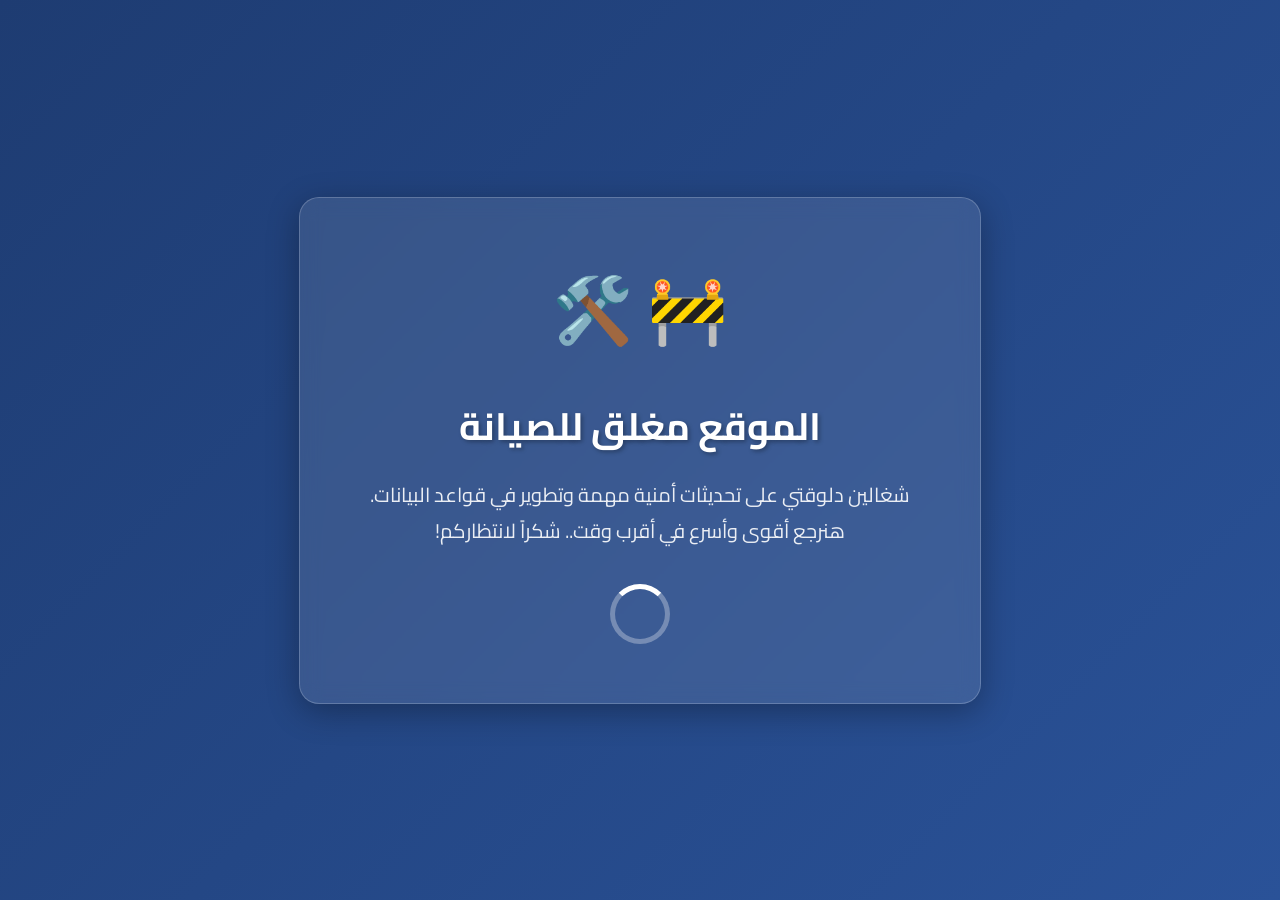
==== commit ceed8936: "Update index.html" ====
--- a/index.html
+++ b/index.html
@@ -1,466 +1,103 @@
-<!doctype html>
-<html lang="en" dir="ltr">
-  <head>
-  <meta charset="UTF-8" />
-  <meta name="viewport" content="width=device-width, initial-scale=1.0" />
+<!DOCTYPE html>
+<html lang="ar" dir="rtl">
+<head>
+    <meta charset="UTF-8">
+    <meta name="viewport" content="width=device-width, initial-scale=1.0">
+    <title>الموقع تحت الصيانة</title>
+    <link href="https://fonts.googleapis.com/css2?family=Cairo:wght@400;700&display=swap" rel="stylesheet">
+    
+    <style>
+        body {
+            margin: 0;
+            padding: 0;
+            font-family: 'Cairo', sans-serif;
+            /* خلفية متدرجة زرقاء شيك */
+            background: linear-gradient(135deg, #1e3c72 0%, #2a5298 100%);
+            height: 100vh;
+            display: flex;
+            justify-content: center;
+            align-items: center;
+            color: #fff;
+            text-align: center;
+            overflow: hidden;
+        }
 
-  <meta
-    http-equiv="Content-Security-Policy"
-    content="default-src 'self'; script-src 'self' 'unsafe-inline' https://www.gstatic.com https://www.googleapis.com https://apis.google.com https://printjs-4de6.kxcdn.com https://www.googletagmanager.com https://www.google-analytics.com; connect-src 'self' https://firestore.googleapis.com https://*.googleapis.com https://*.firebaseio.com https://*.gstatic.com https://www.google-analytics.com https://analytics.google.com https://stats.g.doubleclick.net; img-src 'self' https: data: https://www.google-analytics.com; style-src 'self' 'unsafe-inline' https://fonts.googleapis.com https://printjs-4de6.kxcdn.com; font-src https://fonts.gstatic.com; frame-src 'self' https://accounts.google.com https://apis.google.com https://*.firebaseapp.com;"
-  />
+        .maintenance-card {
+            /* تأثير الزجاج الحديث */
+            background: rgba(255, 255, 255, 0.1);
+            padding: 50px 70px;
+            border-radius: 20px;
+            box-shadow: 0 8px 32px rgba(0, 0, 0, 0.3);
+            backdrop-filter: blur(10px);
+            border: 1px solid rgba(255, 255, 255, 0.2);
+            max-width: 90%;
+            animation: fadeIn 1s ease-in-out;
+        }
 
-  <!-- Open Graph (Preview عند الشير) -->
-  <meta property="og:title" content="Interactive Quiz Platform" />
-  <meta property="og:description" content="Test your knowledge with our interactive quiz platform 🚀" />
-  <meta property="og:image" content="https://raw.githubusercontent.com/Ahm3dRamad3n/Quiz/main/QuizLogo.png" />
-  <meta property="og:url" content="https://ahm3dramad3n.github.io/Quiz/" />
-  <meta property="og:type" content="website" />
+        .icon {
+            font-size: 65px;
+            margin-bottom: 20px;
+            animation: bounce 2s infinite;
+        }
 
-  <!-- Twitter -->
-  <meta name="twitter:card" content="summary_large_image" />
-  <meta name="twitter:title" content="Interactive Quiz Platform" />
-  <meta name="twitter:description" content="Test your knowledge with our interactive quiz platform 🚀" />
-  <meta name="twitter:image" content="https://raw.githubusercontent.com/Ahm3dRamad3n/Quiz/main/QuizLogo.png" />
+        h1 {
+            font-size: 38px;
+            margin: 0 0 15px 0;
+            font-weight: 700;
+            text-shadow: 2px 2px 4px rgba(0,0,0,0.3);
+        }
 
-  <!-- مكتبة PDF -->
-  <script src="https://printjs-4de6.kxcdn.com/print.min.js"></script>
-  <link rel="stylesheet" href="https://printjs-4de6.kxcdn.com/print.min.css" />
+        p {
+            font-size: 20px;
+            line-height: 1.8;
+            margin: 0;
+            opacity: 0.9;
+        }
 
-  <title>Interactive Quiz Platform</title>
-  <link rel="stylesheet" href="css/style.css" />
+        /* شكل دايرة تحميل بتلف */
+        .loader {
+            margin-top: 35px;
+            display: inline-block;
+            width: 50px;
+            height: 50px;
+            border: 5px solid rgba(255, 255, 255, 0.3);
+            border-radius: 50%;
+            border-top-color: #fff;
+            animation: spin 1s ease-in-out infinite;
+        }
+
+        /* أنيميشن */
+        @keyframes spin {
+            to { transform: rotate(360deg); }
+        }
+        
+        @keyframes fadeIn {
+            from { opacity: 0; transform: translateY(20px); }
+            to { opacity: 1; transform: translateY(0); }
+        }
+
+        @keyframes bounce {
+            0%, 20%, 50%, 80%, 100% { transform: translateY(0); }
+            40% { transform: translateY(-20px); }
+            60% { transform: translateY(-10px); }
+        }
+
+        /* تظبيط الموبايل */
+        @media (max-width: 600px) {
+            .maintenance-card { padding: 30px 20px; }
+            h1 { font-size: 28px; }
+            p { font-size: 16px; }
+        }
+    </style>
 </head>
-  <body>
-    <!-- ===== Top Navbar (Google Workspace Style) ===== -->
-    <nav class="top-navbar" id="topNavbar">
-      <div class="nav-brand">
-        <span class="nav-logo">🎓</span>
-        <span class="nav-title">Quiz Platform</span>
-      </div>
+<body>
 
-      <div class="nav-right">
-        <!-- Settings Button (opens modal) -->
-        <button id="settingsBtn" class="nav-theme-btn" title="Settings">
-          ⚙️
-        </button>
-
-        <!-- Auth Panel -->
-        <div class="auth-panel" id="authPanel">
-          <div id="loggedOutView" class="auth-state">
-            <button class="btn-primary auth-btn" onclick="loginWithGoogle()">
-              Login
-            </button>
-          </div>
-          <div id="loggedInView" class="auth-state" style="display: none">
-            <div class="user-dropdown" id="userDropdown">
-              <div class="user-dropdown-trigger" onclick="toggleUserDropdown()">
-                <img
-                  id="userAvatar"
-                  class="user-avatar"
-                  src=""
-                  alt="User avatar"
-                />
-                <span id="userName" class="user-name"></span>
-                <span class="dropdown-chevron">▼</span>
-              </div>
-              <div class="dropdown-menu" id="userDropdownMenu">
-                <a href="dashboard.html" class="dropdown-item">
-                  📋 Manage My Quizzes
-                </a>
-                <button onclick="logoutUser()" class="dropdown-item">
-                  🚪 Logout
-                </button>
-                <div class="dropdown-divider"></div>
-                <button
-                  onclick="deleteAccount()"
-                  class="dropdown-item dropdown-danger"
-                >
-                  ⚠️ Delete Account
-                </button>
-              </div>
-            </div>
-          </div>
-        </div>
-      </div>
-    </nav>
-
-    <!-- الصفحة الرئيسية -->
-    <div id="homePage" class="home-page">
-      <div class="home-header">
-        <h1>🎓 Interactive Quiz Platform</h1>
-        <p>
-          Test your knowledge across various topics. Sign in to create and
-          manage your own quizzes.
-        </p>
-      </div>
-
-      <div class="container">
-        <!-- شبكة الكويزات -->
-        <div class="quizzes-grid" id="quizzesGrid"></div>
-        <div id="emptyState" class="empty-state" style="display: none">
-          <h2>📚 No quizzes available right now</h2>
-          <p>Check back soon for new quizzes</p>
-        </div>
-      </div>
+    <div class="maintenance-card">
+        <div class="icon">🚧 🛠️</div>
+        <h1>الموقع مغلق للصيانة</h1>
+        <p>شغالين دلوقتي على تحديثات أمنية مهمة وتطوير في قواعد البيانات.<br>هنرجع أقوى وأسرع في أقرب وقت.. شكراً لانتظاركم!</p>
+        <div class="loader"></div>
     </div>
 
-    <!-- PDF Download Modal -->
-    <div
-      id="pdfModalOverlay"
-      class="pdf-modal-overlay"
-      style="
-        display: none;
-        position: fixed;
-        inset: 0;
-        background: rgba(0, 0, 0, 0.45);
-        align-items: center;
-        justify-content: center;
-        z-index: 9999;
-      "
-    >
-      <div
-        class="pdf-modal"
-        style="
-          background: var(--bg-secondary, #fff);
-          color: var(--text, #111);
-          padding: 20px;
-          border-radius: 10px;
-          width: 360px;
-          max-width: 90%;
-          box-shadow: 0 8px 30px rgba(0, 0, 0, 0.3);
-          position: relative;
-        "
-      >
-        <button
-          onclick="closeQuizPdfModal()"
-          class="ai-modal-close"
-          style="position: absolute; top: 5px; right: 5px; cursor: pointer"
-        >
-          &times;
-        </button>
-
-        <h3 style="margin-bottom: 10px; font-size: 1.1rem">Download Quiz</h3>
-
-        <div style="margin-bottom: 12px">
-          <div style="font-weight: 700; margin-bottom: 6px">
-            How would you like to download this quiz?
-          </div>
-          <div
-            class="pdf-modal-quiz-title"
-            style="color: #555; font-size: 0.95rem"
-          ></div>
-          <div
-            id="pdfLanguageContainer"
-            style="margin-top: 10px; display: none"
-          >
-            <div style="margin-bottom: 6px; font-weight: 600">
-              Choose language:
-            </div>
-            <label style="margin-right: 8px"
-              ><input
-                type="radio"
-                name="pdfLang"
-                value="en"
-                onchange="
-                  (function () {
-                    document.getElementById(
-                      'pdfModalOverlay',
-                    ).dataset.selectedLang = 'en';
-                    document.querySelector('.pdf-answered-btn').disabled =
-                      false;
-                    document.querySelector('.pdf-unanswered-btn').disabled =
-                      false;
-                  })()
-                "
-              />
-              English</label
-            >
-            <label
-              ><input
-                type="radio"
-                name="pdfLang"
-                value="ar"
-                onchange="
-                  (function () {
-                    document.getElementById(
-                      'pdfModalOverlay',
-                    ).dataset.selectedLang = 'ar';
-                    document.querySelector('.pdf-answered-btn').disabled =
-                      false;
-                    document.querySelector('.pdf-unanswered-btn').disabled =
-                      false;
-                  })()
-                "
-              />
-              Arabic</label
-            >
-          </div>
-        </div>
-        <div style="display: flex; gap: 10px">
-          <button
-            class="btn-primary pdf-answered-btn"
-            onclick="printQuizAs('answered')"
-            style="flex: 1"
-          >
-            Answered
-          </button>
-          <button
-            class="btn-secondary pdf-unanswered-btn"
-            onclick="printQuizAs('unanswered')"
-            style="flex: 1"
-          >
-            Unanswered
-          </button>
-        </div>
-      </div>
-    </div>
-
-    <!-- Settings Modal -->
-    <div
-      id="settingsModalOverlay"
-      class="pdf-modal-overlay"
-      style="display: none"
-      onclick="if (event.target === this) closeSettingsModal();"
-    >
-      <div class="pdf-modal" style="max-width: 90%; position: relative">
-        <div
-          style="
-            display: flex;
-            justify-content: space-between;
-            align-items: center;
-            margin-bottom: 12px;
-          "
-        >
-          <h3 style="margin: 0; font-size: 1.1rem">Settings / إعدادات</h3>
-          <button
-            onclick="closeSettingsModal()"
-            class="ai-modal-close"
-            style="position: absolute; top: 5px; right: 5px; cursor: pointer"
-          >
-            &times;
-          </button>
-        </div>
-
-        <div style="margin-bottom: 12px">
-          <div style="font-weight: 700; margin-bottom: 8px">Theme</div>
-          <div
-            id="themeList"
-            style="display: grid; gap: 8px; max-height: 300px; overflow: auto"
-          ></div>
-        </div>
-
-        <div style="margin-bottom: 12px">
-          <div style="font-weight: 700; margin-bottom: 6px">Global Timer</div>
-          <div
-            style="
-              display: flex;
-              flex-wrap: wrap;
-              gap: 8px;
-              align-items: center;
-            "
-          >
-            <label
-              ><input
-                type="radio"
-                name="globalTimer"
-                id="globalTimerNone"
-                value="none"
-                checked
-              />
-              None</label
-            >
-            <label
-              ><input
-                type="radio"
-                name="globalTimer"
-                id="globalTimerAsc"
-                value="ascending"
-              />
-              Ascending</label
-            >
-            <label
-              ><input
-                type="radio"
-                name="globalTimer"
-                id="globalTimerDesc"
-                value="descending"
-              />
-              Descending</label
-            >
-            <input
-              id="globalTimerValue"
-              type="number"
-              min="1"
-              max="120"
-              value="10"
-              style="width: 80px"
-            />
-          </div>
-        </div>
-      </div>
-    </div>
-
-    <!-- صفحة الكويز -->
-    <div id="quizPage" class="quiz-page">
-      <div class="container">
-        <div class="quiz-header">
-          <div class="quiz-title" id="quizTitle"></div>
-          <div class="timer" id="timer">00:00</div>
-          <div class="progress-container">
-            <div id="progressTrack" class="progress-track"></div>
-          </div>
-        </div>
-
-        <div class="question-container">
-          <div class="question-header">
-            <span class="question-number" id="questionNumber"></span>
-            <span class="question-type" id="questionType"></span>
-            <button
-              class="translate-btn"
-              id="translateBtn"
-              onclick="toggleTranslate()"
-            >
-              🌐 Translate
-            </button>
-          </div>
-          <div id="question-content" dir="ltr">
-            <div class="question-text" id="questionText"></div>
-            <img
-              src=""
-              alt="Question Image"
-              class="question-image"
-              id="questionImage"
-              style="display: none"
-            />
-            <div class="options" id="optionsContainer"></div>
-            <div class="feedback" id="feedback"></div>
-          </div>
-        </div>
-
-        <div class="controls" id="controlsContainer">
-          <button class="btn-back" onclick="goHome()">← Back</button>
-          <button
-            class="btn-secondary"
-            id="prevBtn"
-            onclick="previousQuestion()"
-            disabled
-          >
-            ← Previous
-          </button>
-          <button
-            class="btn-primary"
-            id="submitBtn"
-            onclick="submitAnswer()"
-            style="display: none"
-          >
-            ✓ Confirm
-          </button>
-          <button class="btn-secondary" id="nextBtn" onclick="nextQuestion()">
-            Next →
-          </button>
-        </div>
-      </div>
-    </div>
-
-    <!-- صفحة النتائج -->
-    <div id="resultsPage" class="results-page">
-      <div class="container">
-        <div class="results-container">
-          <h1 class="results-title">✅ Quiz Complete</h1>
-          <div class="score-display">
-            <span id="finalScore">0</span>
-            <div class="percentage" id="finalPercentage">0%</div>
-          </div>
-
-          <div class="results-summary">
-            <div class="summary-item correct">
-              <label>✓ Correct Answers</label>
-              <div class="value" id="finalCorrect">0</div>
-            </div>
-            <div class="summary-item incorrect">
-              <label>✗ Wrong Answers</label>
-              <div class="value" id="finalIncorrect">0</div>
-            </div>
-            <div class="summary-item skipped">
-              <label>⊘ Skipped Questions</label>
-              <div class="value" id="finalSkipped">0</div>
-            </div>
-          </div>
-
-          <div
-            style="
-              background: var(--bg-secondary);
-              padding: 20px;
-              border-radius: 10px;
-              margin: 30px 0;
-            "
-            id="timeContainer"
-          >
-            <strong>⏱️ Time Taken:</strong>
-            <span id="totalTime">00:00</span>
-          </div>
-
-          <div
-            class="lang-switch-container"
-            style="display: none"
-            id="langSwitchContainer"
-          >
-            <label class="switch">
-              <input
-                type="checkbox"
-                id="langToggle"
-                onchange="toggleTranslate()"
-              />
-              <span class="slider round">
-                <span class="lang-label ar">AR</span>
-                <span class="lang-label en">EN</span>
-              </span>
-            </label>
-          </div>
-
-          <div
-            class="wrong-answers"
-            id="wrongAnswersContainer"
-            style="display: none"
-          >
-            <h3>❌ Questions you answered incorrectly</h3>
-            <div id="wrongAnswersList"></div>
-          </div>
-
-          <div
-            class="wrong-answers skipped-answers"
-            id="skippedAnswersContainer"
-            style="display: none"
-          >
-            <h3>⊘ Questions you skipped</h3>
-            <div id="skippedAnswersList"></div>
-          </div>
-
-          <div class="controls" style="margin-top: 40px">
-            <button
-              class="btn-download"
-              id="downloadPdfBtn"
-              onclick="downloadErrorsPDF()"
-              style="display: none"
-            >
-              📥 Download Errors
-            </button>
-            <button class="btn-primary" onclick="goHome()">Back to Home</button>
-            <button class="btn-secondary" onclick="retakeQuiz()">
-              Retake Quiz
-            </button>
-          </div>
-        </div>
-      </div>
-    </div>
-
-    <!-- Firebase Compat SDKs -->
-    <script src="https://www.gstatic.com/firebasejs/10.12.5/firebase-app-compat.js"></script>
-    <script src="https://www.gstatic.com/firebasejs/10.12.5/firebase-auth-compat.js"></script>
-    <script src="https://www.gstatic.com/firebasejs/10.12.5/firebase-firestore-compat.js"></script>
-    <script src="https://www.gstatic.com/firebasejs/10.12.5/firebase-analytics-compat.js"></script>
-
-    <!-- Site analytics helper (must run before main script) -->
-    <script src="js/analysis.js"></script>
-    <script src="js/script.js"></script>
-  </body>
+</body>
 </html>
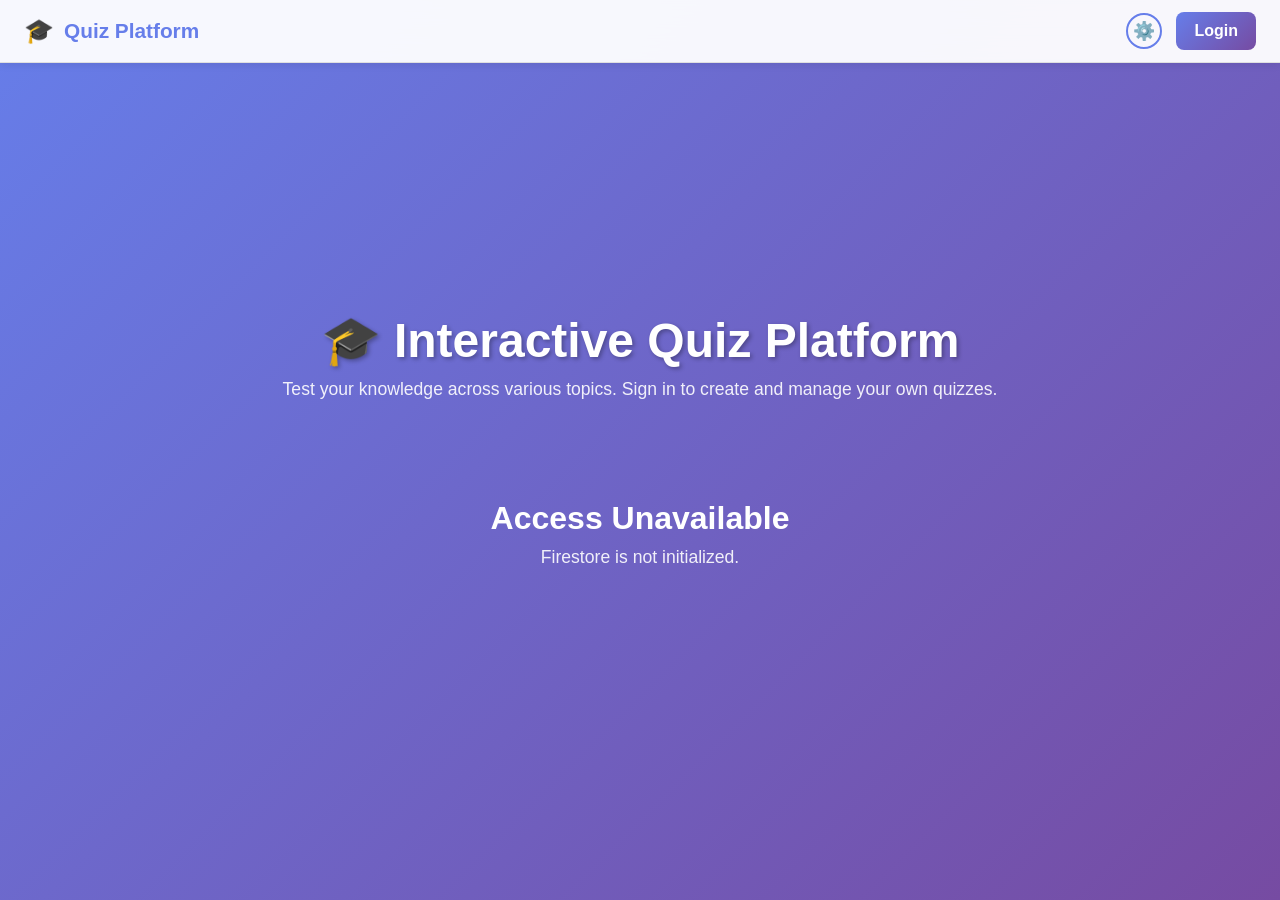
==== commit 1c79b75f: "Add files via upload" ====
--- a/index.html
+++ b/index.html
@@ -1,103 +1,466 @@
-<!DOCTYPE html>
-<html lang="ar" dir="rtl">
-<head>
-    <meta charset="UTF-8">
-    <meta name="viewport" content="width=device-width, initial-scale=1.0">
-    <title>الموقع تحت الصيانة</title>
-    <link href="https://fonts.googleapis.com/css2?family=Cairo:wght@400;700&display=swap" rel="stylesheet">
-    
-    <style>
-        body {
-            margin: 0;
-            padding: 0;
-            font-family: 'Cairo', sans-serif;
-            /* خلفية متدرجة زرقاء شيك */
-            background: linear-gradient(135deg, #1e3c72 0%, #2a5298 100%);
-            height: 100vh;
+<!doctype html>
+<html lang="en" dir="ltr">
+  <head>
+    <meta charset="UTF-8" />
+    <meta name="viewport" content="width=device-width, initial-scale=1.0" />
+
+    <meta
+      http-equiv="Content-Security-Policy"
+      content="default-src 'self'; script-src 'self' 'unsafe-inline' https://www.gstatic.com https://www.googleapis.com https://apis.google.com https://printjs-4de6.kxcdn.com https://www.googletagmanager.com https://www.google-analytics.com; connect-src 'self' https://firestore.googleapis.com https://*.googleapis.com https://*.firebaseio.com https://*.gstatic.com https://www.google-analytics.com https://analytics.google.com https://stats.g.doubleclick.net; img-src 'self' https: data: https://www.google-analytics.com; style-src 'self' 'unsafe-inline' https://fonts.googleapis.com https://printjs-4de6.kxcdn.com; font-src https://fonts.gstatic.com; frame-src 'self' https://accounts.google.com https://apis.google.com https://*.firebaseapp.com;"
+    />
+
+    <!-- Open Graph (Preview عند الشير) -->
+    <meta property="og:title" content="Interactive Quiz Platform" />
+    <meta
+      property="og:description"
+      content="Test your knowledge with our interactive quiz platform 🚀"
+    />
+    <meta
+      property="og:image"
+      content="https://raw.githubusercontent.com/Ahm3dRamad3n/Quiz/main/QuizLogo.png"
+    />
+    <meta property="og:url" content="https://ahm3dramad3n.github.io/Quiz/" />
+    <meta property="og:type" content="website" />
+
+    <!-- مكتبة PDF -->
+    <script src="https://printjs-4de6.kxcdn.com/print.min.js"></script>
+    <link
+      rel="stylesheet"
+      href="https://printjs-4de6.kxcdn.com/print.min.css"
+    />
+
+    <title>Interactive Quiz Platform</title>
+    <link rel="stylesheet" href="css/style.css" />
+  </head>
+  <body>
+    <!-- ===== Top Navbar (Google Workspace Style) ===== -->
+    <nav class="top-navbar" id="topNavbar">
+      <div class="nav-brand">
+        <span class="nav-logo">🎓</span>
+        <span class="nav-title">Quiz Platform</span>
+      </div>
+
+      <div class="nav-right">
+        <!-- Settings Button (opens modal) -->
+        <button id="settingsBtn" class="nav-theme-btn" title="Settings">
+          ⚙️
+        </button>
+
+        <!-- Auth Panel -->
+        <div class="auth-panel" id="authPanel">
+          <div id="loggedOutView" class="auth-state">
+            <button class="btn-primary auth-btn" onclick="loginWithGoogle()">
+              Login
+            </button>
+          </div>
+          <div id="loggedInView" class="auth-state" style="display: none">
+            <div class="user-dropdown" id="userDropdown">
+              <div class="user-dropdown-trigger" onclick="toggleUserDropdown()">
+                <img
+                  id="userAvatar"
+                  class="user-avatar"
+                  src=""
+                  alt="User avatar"
+                />
+                <span id="userName" class="user-name"></span>
+                <span class="dropdown-chevron">▼</span>
+              </div>
+              <div class="dropdown-menu" id="userDropdownMenu">
+                <a href="dashboard.html" class="dropdown-item">
+                  📋 Manage My Quizzes
+                </a>
+                <button onclick="logoutUser()" class="dropdown-item">
+                  🚪 Logout
+                </button>
+                <div class="dropdown-divider"></div>
+                <button
+                  onclick="deleteAccount()"
+                  class="dropdown-item dropdown-danger"
+                >
+                  ⚠️ Delete Account
+                </button>
+              </div>
+            </div>
+          </div>
+        </div>
+      </div>
+    </nav>
+
+    <!-- الصفحة الرئيسية -->
+    <div id="homePage" class="home-page">
+      <div class="home-header">
+        <h1>🎓 Interactive Quiz Platform</h1>
+        <p>
+          Test your knowledge across various topics. Sign in to create and
+          manage your own quizzes.
+        </p>
+      </div>
+
+      <div class="container">
+        <!-- شبكة الكويزات -->
+        <div class="quizzes-grid" id="quizzesGrid"></div>
+        <div id="emptyState" class="empty-state" style="display: none">
+          <h2>📚 No quizzes available right now</h2>
+          <p>Check back soon for new quizzes</p>
+        </div>
+      </div>
+    </div>
+
+    <!-- PDF Download Modal -->
+    <div
+      id="pdfModalOverlay"
+      class="pdf-modal-overlay"
+      style="
+        display: none;
+        position: fixed;
+        inset: 0;
+        background: rgba(0, 0, 0, 0.45);
+        align-items: center;
+        justify-content: center;
+        z-index: 9999;
+      "
+    >
+      <div
+        class="pdf-modal"
+        style="
+          background: var(--bg-secondary, #fff);
+          color: var(--text, #111);
+          padding: 20px;
+          border-radius: 10px;
+          width: 360px;
+          max-width: 90%;
+          box-shadow: 0 8px 30px rgba(0, 0, 0, 0.3);
+          position: relative;
+        "
+      >
+        <button
+          onclick="closeQuizPdfModal()"
+          class="ai-modal-close"
+          style="position: absolute; top: 5px; right: 5px; cursor: pointer"
+        >
+          &times;
+        </button>
+
+        <h3 style="margin-bottom: 10px; font-size: 1.1rem">Download Quiz</h3>
+
+        <div style="margin-bottom: 12px">
+          <div style="font-weight: 700; margin-bottom: 6px">
+            How would you like to download this quiz?
+          </div>
+          <div
+            class="pdf-modal-quiz-title"
+            style="color: #555; font-size: 0.95rem"
+          ></div>
+          <div
+            id="pdfLanguageContainer"
+            style="margin-top: 10px; display: none"
+          >
+            <div style="margin-bottom: 6px; font-weight: 600">
+              Choose language:
+            </div>
+            <label style="margin-right: 8px"
+              ><input
+                type="radio"
+                name="pdfLang"
+                value="en"
+                onchange="
+                  (function () {
+                    document.getElementById(
+                      'pdfModalOverlay',
+                    ).dataset.selectedLang = 'en';
+                    document.querySelector('.pdf-answered-btn').disabled =
+                      false;
+                    document.querySelector('.pdf-unanswered-btn').disabled =
+                      false;
+                  })()
+                "
+              />
+              English</label
+            >
+            <label
+              ><input
+                type="radio"
+                name="pdfLang"
+                value="ar"
+                onchange="
+                  (function () {
+                    document.getElementById(
+                      'pdfModalOverlay',
+                    ).dataset.selectedLang = 'ar';
+                    document.querySelector('.pdf-answered-btn').disabled =
+                      false;
+                    document.querySelector('.pdf-unanswered-btn').disabled =
+                      false;
+                  })()
+                "
+              />
+              Arabic</label
+            >
+          </div>
+        </div>
+        <div style="display: flex; gap: 10px">
+          <button
+            class="btn-primary pdf-answered-btn"
+            onclick="printQuizAs('answered')"
+            style="flex: 1"
+          >
+            Answered
+          </button>
+          <button
+            class="btn-secondary pdf-unanswered-btn"
+            onclick="printQuizAs('unanswered')"
+            style="flex: 1"
+          >
+            Unanswered
+          </button>
+        </div>
+      </div>
+    </div>
+
+    <!-- Settings Modal -->
+    <div
+      id="settingsModalOverlay"
+      class="pdf-modal-overlay"
+      style="display: none"
+      onclick="if (event.target === this) closeSettingsModal();"
+    >
+      <div class="pdf-modal" style="max-width: 90%; position: relative">
+        <div
+          style="
             display: flex;
-            justify-content: center;
+            justify-content: space-between;
             align-items: center;
-            color: #fff;
-            text-align: center;
-            overflow: hidden;
-        }
-
-        .maintenance-card {
-            /* تأثير الزجاج الحديث */
-            background: rgba(255, 255, 255, 0.1);
-            padding: 50px 70px;
-            border-radius: 20px;
-            box-shadow: 0 8px 32px rgba(0, 0, 0, 0.3);
-            backdrop-filter: blur(10px);
-            border: 1px solid rgba(255, 255, 255, 0.2);
-            max-width: 90%;
-            animation: fadeIn 1s ease-in-out;
-        }
-
-        .icon {
-            font-size: 65px;
-            margin-bottom: 20px;
-            animation: bounce 2s infinite;
-        }
-
-        h1 {
-            font-size: 38px;
-            margin: 0 0 15px 0;
-            font-weight: 700;
-            text-shadow: 2px 2px 4px rgba(0,0,0,0.3);
-        }
-
-        p {
-            font-size: 20px;
-            line-height: 1.8;
-            margin: 0;
-            opacity: 0.9;
-        }
-
-        /* شكل دايرة تحميل بتلف */
-        .loader {
-            margin-top: 35px;
-            display: inline-block;
-            width: 50px;
-            height: 50px;
-            border: 5px solid rgba(255, 255, 255, 0.3);
-            border-radius: 50%;
-            border-top-color: #fff;
-            animation: spin 1s ease-in-out infinite;
-        }
-
-        /* أنيميشن */
-        @keyframes spin {
-            to { transform: rotate(360deg); }
-        }
-        
-        @keyframes fadeIn {
-            from { opacity: 0; transform: translateY(20px); }
-            to { opacity: 1; transform: translateY(0); }
-        }
-
-        @keyframes bounce {
-            0%, 20%, 50%, 80%, 100% { transform: translateY(0); }
-            40% { transform: translateY(-20px); }
-            60% { transform: translateY(-10px); }
-        }
-
-        /* تظبيط الموبايل */
-        @media (max-width: 600px) {
-            .maintenance-card { padding: 30px 20px; }
-            h1 { font-size: 28px; }
-            p { font-size: 16px; }
-        }
-    </style>
-</head>
-<body>
-
-    <div class="maintenance-card">
-        <div class="icon">🚧 🛠️</div>
-        <h1>الموقع مغلق للصيانة</h1>
-        <p>شغالين دلوقتي على تحديثات أمنية مهمة وتطوير في قواعد البيانات.<br>هنرجع أقوى وأسرع في أقرب وقت.. شكراً لانتظاركم!</p>
-        <div class="loader"></div>
+            margin-bottom: 12px;
+          "
+        >
+          <h3 style="margin: 0; font-size: 1.1rem">Settings / إعدادات</h3>
+          <button
+            onclick="closeSettingsModal()"
+            class="ai-modal-close"
+            style="position: absolute; top: 5px; right: 5px; cursor: pointer"
+          >
+            &times;
+          </button>
+        </div>
+
+        <div style="margin-bottom: 12px">
+          <div style="font-weight: 700; margin-bottom: 8px">Theme</div>
+          <div
+            id="themeList"
+            style="display: grid; gap: 8px; max-height: 300px; overflow: auto"
+          ></div>
+        </div>
+
+        <div style="margin-bottom: 12px">
+          <div style="font-weight: 700; margin-bottom: 6px">Global Timer</div>
+          <div
+            style="
+              display: flex;
+              flex-wrap: wrap;
+              gap: 8px;
+              align-items: center;
+            "
+          >
+            <label
+              ><input
+                type="radio"
+                name="globalTimer"
+                id="globalTimerNone"
+                value="none"
+                checked
+              />
+              None</label
+            >
+            <label
+              ><input
+                type="radio"
+                name="globalTimer"
+                id="globalTimerAsc"
+                value="ascending"
+              />
+              Ascending</label
+            >
+            <label
+              ><input
+                type="radio"
+                name="globalTimer"
+                id="globalTimerDesc"
+                value="descending"
+              />
+              Descending</label
+            >
+            <input
+              id="globalTimerValue"
+              type="number"
+              min="1"
+              max="120"
+              value="10"
+              style="width: 80px"
+            />
+          </div>
+        </div>
+      </div>
     </div>
 
-</body>
+    <!-- صفحة الكويز -->
+    <div id="quizPage" class="quiz-page">
+      <div class="container">
+        <div class="quiz-header">
+          <div class="quiz-title" id="quizTitle"></div>
+          <div class="timer" id="timer">00:00</div>
+          <div class="progress-container">
+            <div id="progressTrack" class="progress-track"></div>
+          </div>
+        </div>
+
+        <div class="question-container">
+          <div class="question-header">
+            <span class="question-number" id="questionNumber"></span>
+            <span class="question-type" id="questionType"></span>
+            <button
+              class="translate-btn"
+              id="translateBtn"
+              onclick="toggleTranslate()"
+            >
+              🌐 Translate
+            </button>
+          </div>
+          <div id="question-content" dir="ltr">
+            <div class="question-text" id="questionText"></div>
+            <img
+              src=""
+              alt="Question Image"
+              class="question-image"
+              id="questionImage"
+              style="display: none"
+            />
+            <div class="options" id="optionsContainer"></div>
+            <div class="feedback" id="feedback"></div>
+          </div>
+        </div>
+
+        <div class="controls" id="controlsContainer">
+          <button class="btn-back" onclick="goHome()">← Back</button>
+          <button
+            class="btn-secondary"
+            id="prevBtn"
+            onclick="previousQuestion()"
+            disabled
+          >
+            ← Previous
+          </button>
+          <button
+            class="btn-primary"
+            id="submitBtn"
+            onclick="submitAnswer()"
+            style="display: none"
+          >
+            ✓ Confirm
+          </button>
+          <button class="btn-secondary" id="nextBtn" onclick="nextQuestion()">
+            Next →
+          </button>
+        </div>
+      </div>
+    </div>
+
+    <!-- صفحة النتائج -->
+    <div id="resultsPage" class="results-page">
+      <div class="container">
+        <div class="results-container">
+          <h1 class="results-title">✅ Quiz Complete</h1>
+          <div class="score-display">
+            <span id="finalScore">0</span>
+            <div class="percentage" id="finalPercentage">0%</div>
+          </div>
+
+          <div class="results-summary">
+            <div class="summary-item correct">
+              <label>✓ Correct Answers</label>
+              <div class="value" id="finalCorrect">0</div>
+            </div>
+            <div class="summary-item incorrect">
+              <label>✗ Wrong Answers</label>
+              <div class="value" id="finalIncorrect">0</div>
+            </div>
+            <div class="summary-item skipped">
+              <label>⊘ Skipped Questions</label>
+              <div class="value" id="finalSkipped">0</div>
+            </div>
+          </div>
+
+          <div
+            style="
+              background: var(--bg-secondary);
+              padding: 20px;
+              border-radius: 10px;
+              margin: 30px 0;
+            "
+            id="timeContainer"
+          >
+            <strong>⏱️ Time Taken:</strong>
+            <span id="totalTime">00:00</span>
+          </div>
+
+          <div
+            class="lang-switch-container"
+            style="display: none"
+            id="langSwitchContainer"
+          >
+            <label class="switch">
+              <input
+                type="checkbox"
+                id="langToggle"
+                onchange="toggleTranslate()"
+              />
+              <span class="slider round">
+                <span class="lang-label ar">AR</span>
+                <span class="lang-label en">EN</span>
+              </span>
+            </label>
+          </div>
+
+          <div
+            class="wrong-answers"
+            id="wrongAnswersContainer"
+            style="display: none"
+          >
+            <h3>❌ Questions you answered incorrectly</h3>
+            <div id="wrongAnswersList"></div>
+          </div>
+
+          <div
+            class="wrong-answers skipped-answers"
+            id="skippedAnswersContainer"
+            style="display: none"
+          >
+            <h3>⊘ Questions you skipped</h3>
+            <div id="skippedAnswersList"></div>
+          </div>
+
+          <div class="controls" style="margin-top: 40px">
+            <button
+              class="btn-download"
+              id="downloadPdfBtn"
+              onclick="downloadErrorsPDF()"
+              style="display: none"
+            >
+              📥 Download Errors
+            </button>
+            <button class="btn-primary" onclick="goHome()">Back to Home</button>
+            <button class="btn-secondary" onclick="retakeQuiz()">
+              Retake Quiz
+            </button>
+          </div>
+        </div>
+      </div>
+    </div>
+
+    <script src="https://www.gstatic.com/firebasejs/10.12.5/firebase-app-compat.js"></script>
+    <script src="https://www.gstatic.com/firebasejs/10.12.5/firebase-auth-compat.js"></script>
+    <script src="https://www.gstatic.com/firebasejs/10.12.5/firebase-firestore-compat.js"></script>
+    <script src="https://www.gstatic.com/firebasejs/10.12.5/firebase-analytics-compat.js"></script>
+
+    <script src="js/script.js"></script>
+  </body>
 </html>
--- a/css/style.css
+++ b/css/style.css
@@ -0,0 +1,2333 @@
+* {
+  margin: 0;
+  padding: 0;
+  box-sizing: border-box;
+}
+
+/* Prevent horizontal overflow on small devices */
+html,
+body {
+  max-width: 100vw;
+  overflow-x: hidden;
+}
+
+:root {
+  --primary: #667eea;
+  --secondary: #764ba2;
+  --success: #4caf50;
+  --danger: #f44336;
+  --warning: #ff9800;
+  --bg: #ffffff;
+  --bg-secondary: #f5f5f5;
+  --text: #333333;
+  --text-light: #666666;
+  --border: #e0e0e0;
+}
+
+body {
+  font-family: "Segoe UI", Tahoma, Geneva, Verdana, sans-serif;
+  background: linear-gradient(135deg, var(--primary) 0%, var(--secondary) 100%);
+  min-height: 100vh;
+  padding: 20px;
+  color: var(--text);
+  transition: all 0.3s ease;
+}
+
+.container {
+  max-width: 1000px;
+  margin: 0 auto;
+}
+
+/* ===== الصفحة الرئيسية ===== */
+.home-page {
+  display: flex;
+  flex-direction: column;
+  align-items: center;
+  justify-content: center;
+  min-height: 100vh;
+}
+
+.home-header {
+  text-align: center;
+  color: white;
+  margin-bottom: 40px;
+}
+
+.home-header h1 {
+  font-size: 3em;
+  margin-bottom: 10px;
+  text-shadow: 2px 2px 4px rgba(0, 0, 0, 0.3);
+}
+
+.home-header p {
+  font-size: 1.1em;
+  opacity: 0.9;
+}
+
+.auth-panel {
+  margin-top: 0; /* align with other navbar elements */
+}
+
+.auth-state {
+  display: flex;
+  align-items: center;
+  justify-content: center;
+  gap: 10px;
+  flex-wrap: wrap;
+}
+
+.auth-btn {
+  min-width: 0;
+  width: auto;
+  padding: 10px 18px;
+}
+
+.user-avatar {
+  width: 40px;
+  height: 40px;
+  border-radius: 50%;
+  object-fit: cover;
+  border: 2px solid rgba(255, 255, 255, 0.8);
+  background: rgba(255, 255, 255, 0.9);
+}
+
+.user-name {
+  font-weight: bold;
+  font-size: 1em;
+  color: white;
+  text-shadow: 1px 1px 2px rgba(0, 0, 0, 0.25);
+}
+
+.theme-toggle-btn {
+  position: fixed;
+  top: 20px;
+  right: 20px;
+  background: rgba(255, 255, 255, 0.2);
+  border: 2px solid white;
+  color: white;
+  width: 50px;
+  height: 50px;
+  border-radius: 50%;
+  font-size: 1.5em;
+  cursor: pointer;
+  transition: all 0.3s ease;
+  z-index: 1000;
+  display: flex;
+  align-items: center;
+  justify-content: center;
+}
+
+.theme-toggle-btn:hover {
+  background: rgba(255, 255, 255, 0.3);
+  transform: scale(1.1);
+}
+
+.theme-menu {
+  position: fixed;
+  top: 80px;
+  right: 20px;
+  background: var(--bg);
+  border-radius: 15px;
+  padding: 20px;
+  box-shadow: 0 10px 40px rgba(0, 0, 0, 0.3);
+  z-index: 999;
+  display: none;
+  max-height: 80vh;
+  overflow-y: auto;
+  min-width: 250px;
+}
+
+.theme-menu.show {
+  display: block;
+  animation: slideIn 0.3s ease;
+}
+
+@keyframes slideIn {
+  from {
+    opacity: 0;
+    transform: translateY(-10px);
+  }
+  to {
+    opacity: 1;
+    transform: translateY(0);
+  }
+}
+
+.theme-menu h3 {
+  color: var(--primary);
+  margin-bottom: 15px;
+  text-align: center;
+}
+
+.theme-item {
+  padding: 12px;
+  margin-bottom: 10px;
+  border-radius: 8px;
+  cursor: pointer;
+  background: var(--bg-secondary);
+  transition: all 0.3s ease;
+  text-align: center;
+  border: 2px solid transparent;
+}
+
+.theme-item:hover {
+  background: var(--primary);
+  color: white;
+  transform: translateX(-5px);
+}
+
+.theme-item.active {
+  border-color: var(--primary);
+  background: linear-gradient(135deg, var(--primary), var(--secondary));
+  color: white;
+}
+
+.quizzes-grid {
+  display: grid;
+  grid-template-columns: repeat(auto-fit, minmax(300px, 1fr));
+  gap: 25px;
+  width: 100%;
+}
+
+.quiz-card {
+  background: var(--bg);
+  border-radius: 15px;
+  padding: 30px;
+  cursor: pointer;
+  transition: all 0.3s ease;
+  box-shadow: 0 5px 15px rgba(0, 0, 0, 0.1);
+  border-left: 5px solid var(--primary);
+}
+
+.quiz-card:hover {
+  transform: translateY(-10px);
+  box-shadow: 0 15px 30px rgba(0, 0, 0, 0.2);
+}
+
+.quiz-card h3 {
+  color: var(--primary);
+  margin-bottom: 15px;
+  font-size: 1.5em;
+}
+
+.quiz-card p {
+  color: var(--text-light);
+  margin-bottom: 20px;
+}
+
+.quiz-info {
+  display: flex;
+  justify-content: space-between;
+  gap: 5px;
+  align-items: center;
+  margin-bottom: 15px;
+}
+
+.question-count {
+  background: linear-gradient(135deg, var(--primary), var(--secondary));
+  color: white;
+  padding: 8px 15px;
+  border-radius: 20px;
+  font-weight: bold;
+  font-size: 0.9em;
+}
+
+.timer-option {
+  display: flex;
+  align-items: center;
+  gap: 10px;
+  margin-bottom: 10px;
+}
+
+.timer-option input[type="radio"] {
+  cursor: pointer;
+}
+
+.timer-option label {
+  cursor: pointer;
+  margin: 0;
+}
+
+.timer-config {
+  background: var(--bg-secondary);
+  padding: 10px;
+  border-radius: 8px;
+  margin-top: 10px;
+  margin-left: 25px;
+  display: none;
+}
+
+.timer-config.show {
+  display: block;
+}
+
+.timer-config input {
+  width: 100%;
+  padding: 8px;
+  border: 1px solid var(--border);
+  border-radius: 5px;
+  margin-top: 5px;
+}
+
+/* ===== صفحة الكويز ===== */
+.quiz-page {
+  display: none;
+}
+
+/* 1. الحاوية الرئيسية */
+.quiz-header {
+  background: var(--bg);
+  padding: 20px 25px; /* تقليل البادينج العلوي قليلاً */
+  border-radius: 15px;
+  margin-bottom: 30px;
+  box-shadow: 0 5px 15px rgba(0, 0, 0, 0.1);
+
+  display: flex;
+  flex-wrap: wrap; /* أهم تعديل: يسمح للعناصر بالنزول لسطر جديد */
+  justify-content: space-between; /* يبعد العنوان عن التايمر */
+  align-items: center;
+  gap: 15px;
+}
+
+/* 2. العنوان */
+.quiz-title {
+  color: var(--primary);
+  font-size: 1.4em;
+  font-weight: bold;
+  /* نلغي flex: 1 القديمة عشان ماياخدش مساحة زيادة */
+}
+
+/* 3. التايمر */
+.timer {
+  background: linear-gradient(135deg, var(--primary), var(--secondary));
+  color: white;
+  padding: 8px 20px; /* تصغير الحجم قليلاً ليكون أشيك */
+  border-radius: 20px; /* شكل كبسولة */
+  text-align: center;
+  font-weight: bold;
+  font-size: 1.1em;
+  min-width: 80px; /* عرض ثابت عشان الأرقام ماترقصش */
+  box-shadow: 0 2px 5px rgba(0, 0, 0, 0.2);
+}
+
+.timer.hidden {
+  display: none;
+}
+
+/* 4. حاوية شريط التقدم (الجديد) */
+.progress-container {
+  width: 100%; /* ياخد العرض بالكامل */
+  margin-top: 10px; /* مسافة بينه وبين العنوان */
+}
+
+.progress-track {
+  display: flex;
+  gap: 0; /* إلغاء المسافات نهائياً ليصبح متصلاً */
+  height: 10px; /* سمك الخط */
+  width: 100%;
+  background-color: #e0e0e0; /* لون الخلفية للخط كله */
+  border-radius: 10px; /* التدوير للحاوية الخارجية فقط */
+  overflow: hidden; /* عشان القطع اللي جوه ماتخرجش بره التدوير */
+  direction: rtl;
+}
+
+.progress-segment {
+  flex: 1;
+  /* شيلنا اللون الرمادي من هنا عشان الخلفية الأساسية هتبان */
+  /* شيلنا border-radius من هنا عشان يبانوا لازقين في بعض */
+  transition: background-color 0.3s ease;
+  border-right: 1px solid rgba(255, 255, 255, 0.2); /* اختياري: خط رفيع جداً شفاف يفصل بينهم شكلياً فقط */
+}
+
+.progress-segment:last-child {
+  border-right: none;
+}
+
+/* الألوان زي ما هي */
+.progress-segment.correct {
+  background-color: #4caf50 !important;
+}
+.progress-segment.wrong {
+  background-color: #f44336 !important;
+}
+.progress-segment.skipped {
+  background-color: #ffc107 !important;
+}
+.progress-segment.current {
+  background-color: var(--primary);
+  opacity: 0.5;
+}
+.question-container {
+  background: var(--bg);
+  border-radius: 15px;
+  padding: 40px;
+  margin-bottom: 30px;
+  box-shadow: 0 5px 15px rgba(0, 0, 0, 0.1);
+}
+
+.question-header {
+  display: flex;
+  justify-content: space-between;
+  align-items: center;
+  margin-bottom: 25px;
+  padding-bottom: 15px;
+  border-bottom: 2px solid var(--border);
+  flex-wrap: wrap;
+  gap: 10px;
+}
+
+.question-number {
+  background: linear-gradient(135deg, var(--primary), var(--secondary));
+  color: white;
+  padding: 8px 16px;
+  border-radius: 20px;
+  font-weight: bold;
+}
+
+.question-type {
+  background: var(--bg-secondary);
+  padding: 8px 16px;
+  border-radius: 20px;
+  font-size: 0.9em;
+  color: var(--text-light);
+}
+
+.translate-btn {
+  background: var(--bg-secondary);
+  border: 2px solid var(--primary);
+  color: var(--primary);
+  padding: 8px 16px;
+  border-radius: 8px;
+  cursor: pointer;
+  font-weight: bold;
+  transition: all 0.3s ease;
+}
+
+.translate-btn:hover {
+  background: var(--primary);
+  color: white;
+}
+
+.question-text {
+  font-size: 1.3em;
+  color: var(--text);
+  margin-bottom: 30px;
+  line-height: 1.8;
+  font-weight: 500;
+}
+
+.question-image {
+  max-width: 100%;
+  height: auto;
+  border-radius: 10px;
+  margin-bottom: 30px;
+  box-shadow: 0 5px 15px rgba(0, 0, 0, 0.1);
+}
+
+.options {
+  display: flex;
+  flex-direction: column;
+  gap: 15px;
+  margin-bottom: 30px;
+}
+
+.option {
+  display: flex;
+  align-items: center;
+  padding: 15px;
+  border: 2px solid var(--border);
+  border-radius: 10px;
+  cursor: pointer;
+  transition: all 0.3s ease;
+  background: var(--bg-secondary);
+}
+
+.option:hover:not(.disabled) {
+  border-color: var(--primary);
+  background: var(--bg);
+}
+
+.option.disabled {
+  cursor: not-allowed;
+  opacity: 0.7;
+}
+
+.option input[type="radio"],
+.option input[type="checkbox"] {
+  margin-right: 15px;
+  width: 20px;
+  height: 20px;
+  cursor: pointer;
+  accent-color: var(--primary);
+}
+
+.option.disabled input {
+  cursor: not-allowed;
+}
+
+.option label {
+  flex: 1;
+  cursor: pointer;
+  font-size: 1.1em;
+}
+
+.option.disabled label {
+  cursor: not-allowed; /* تغيير المؤشر للنص المعطل */
+}
+
+.option.selected {
+  border-color: var(--primary);
+  background: var(--bg);
+  border-width: 2px;
+}
+
+.option.correct {
+  border-color: var(--success);
+  background: linear-gradient(
+    135deg,
+    rgba(76, 175, 80, 0.1),
+    rgba(76, 175, 80, 0.05)
+  );
+}
+
+.option.incorrect {
+  border-color: var(--danger);
+  background: linear-gradient(
+    135deg,
+    rgba(244, 67, 54, 0.1),
+    rgba(244, 67, 54, 0.05)
+  );
+}
+
+.feedback {
+  margin-top: 25px;
+  padding: 20px;
+  border-radius: 10px;
+  display: none;
+}
+
+.feedback.show {
+  display: block;
+}
+
+.feedback.correct {
+  background: linear-gradient(
+    135deg,
+    rgba(76, 175, 80, 0.1),
+    rgba(76, 175, 80, 0.05)
+  );
+  border-left: 5px solid var(--success);
+  color: var(--success);
+}
+
+.feedback.incorrect {
+  background: linear-gradient(
+    135deg,
+    rgba(244, 67, 54, 0.1),
+    rgba(244, 67, 54, 0.05)
+  );
+  border-left: 5px solid var(--danger);
+  color: var(--danger);
+}
+
+.feedback-title {
+  font-weight: bold;
+  margin-bottom: 10px;
+  font-size: 1.1em;
+}
+
+.feedback-text {
+  line-height: 1.6;
+  color: var(--text);
+}
+
+.controls {
+  display: flex;
+  gap: 15px;
+  justify-content: center;
+  flex-wrap: wrap;
+  margin-top: 30px;
+}
+
+button {
+  padding: 12px 30px;
+  font-size: 1em;
+  border: none;
+  border-radius: 8px;
+  cursor: pointer;
+  transition: all 0.3s ease;
+  font-weight: bold;
+  min-width: 120px;
+}
+
+button:disabled {
+  opacity: 0.5;
+  cursor: not-allowed;
+}
+
+/* Input validation visuals */
+.input-error {
+  border-color: var(--danger) !important;
+  box-shadow: 0 0 0 3px rgba(244, 67, 54, 0.06);
+}
+.char-error {
+  color: var(--danger);
+  font-size: 0.85em;
+  display: block;
+  margin-top: 6px;
+}
+
+.btn-primary {
+  background: linear-gradient(135deg, var(--primary), var(--secondary));
+  color: white;
+}
+
+.btn-primary:hover:not(:disabled) {
+  transform: translateY(-2px);
+  box-shadow: 0 5px 15px rgba(0, 0, 0, 0.2);
+}
+
+.btn-secondary {
+  background: var(--bg-secondary);
+  color: var(--primary);
+  border: 2px solid var(--primary);
+}
+
+.btn-secondary:hover:not(:disabled) {
+  background: var(--primary);
+  color: white;
+}
+
+.btn-back {
+  background: var(--bg-secondary);
+  color: var(--text);
+  border: 2px solid var(--border);
+}
+
+.btn-back:hover {
+  background: var(--border);
+}
+
+/* ===== صفحة النتائج ===== */
+.results-page {
+  display: none;
+}
+
+.results-container {
+  background: var(--bg);
+  border-radius: 15px;
+  padding: 50px;
+  box-shadow: 0 5px 15px rgba(0, 0, 0, 0.1);
+  text-align: center;
+}
+
+.results-title {
+  font-size: 2.5em;
+  color: var(--primary);
+  margin-bottom: 30px;
+}
+
+.score-display {
+  font-size: 4em;
+  font-weight: bold;
+  color: var(--primary);
+  margin: 30px 0;
+}
+
+.percentage {
+  font-size: 0.5em;
+  color: var(--text-light);
+}
+
+.results-summary {
+  display: grid;
+  grid-template-columns: repeat(auto-fit, minmax(200px, 1fr));
+  gap: 20px;
+  margin: 40px 0;
+}
+
+.summary-item {
+  padding: 20px;
+  border-radius: 10px;
+  background: var(--bg-secondary);
+}
+
+.summary-item.correct {
+  background: linear-gradient(
+    135deg,
+    rgba(76, 175, 80, 0.1),
+    rgba(76, 175, 80, 0.05)
+  );
+  border-left: 5px solid var(--success);
+}
+
+.summary-item.incorrect {
+  background: linear-gradient(
+    135deg,
+    rgba(244, 67, 54, 0.1),
+    rgba(244, 67, 54, 0.05)
+  );
+  border-left: 5px solid var(--danger);
+}
+
+.summary-item.skipped {
+  background: linear-gradient(
+    135deg,
+    rgba(255, 152, 0, 0.1),
+    rgba(255, 152, 0, 0.05)
+  );
+  border-left: 5px solid var(--warning);
+}
+
+.summary-item label {
+  display: block;
+  color: var(--text-light);
+  font-size: 0.9em;
+  margin-bottom: 10px;
+}
+
+.summary-item .value {
+  font-size: 2em;
+  font-weight: bold;
+  color: var(--primary);
+}
+
+/* الحاوية */
+.lang-switch-container {
+  position: fixed;
+  top: 20px;
+  left: 20px;
+  z-index: 9999;
+  display: flex;
+  align-items: center;
+  justify-content: center;
+  background-color: rgba(255, 255, 255, 0.8);
+  padding: 4px;
+  border-radius: 34px;
+  backdrop-filter: blur(5px);
+}
+
+.switch {
+  position: relative;
+  display: inline-block;
+  width: 60px;
+  height: 30px;
+  margin: 0;
+}
+
+.switch input {
+  opacity: 0;
+  width: 0;
+  height: 0;
+}
+
+/* === السلايدر (الوضع الافتراضي = إنجليزي = ملون) === */
+.slider {
+  position: absolute;
+  cursor: pointer;
+  top: 0;
+  left: 0;
+  right: 0;
+  bottom: 0;
+
+  /* 1. اللون الافتراضي: ملون */
+  background-color: var(--primary);
+
+  transition: 0.4s;
+  border-radius: 34px;
+  border: 2px solid #fff;
+}
+
+/* === الدائرة (الوضع الافتراضي = يمين) === */
+.slider:before {
+  position: absolute;
+  content: "";
+  height: 24px;
+  width: 24px;
+  left: 1px;
+  bottom: 1px;
+  background-color: white;
+  transition: 0.4s;
+  border-radius: 50%;
+  box-shadow: 0 2px 5px rgba(0, 0, 0, 0.3);
+  z-index: 2;
+
+  /* 2. المكان الافتراضي: يمين (30 بكسل) */
+  transform: translateX(30px);
+}
+
+/* تنسيق النصوص */
+.lang-label {
+  position: absolute;
+  top: 50%;
+  transform: translateY(-50%);
+  color: white;
+  font-size: 11px;
+  font-weight: bold;
+  z-index: 1;
+  user-select: none;
+  transition: opacity 0.3s ease;
+}
+
+/* كلمة AR (مكانها يمين، وافتراضياً مخفية) */
+.lang-label.ar {
+  right: 8px;
+  opacity: 0; /* مخفي */
+}
+
+/* كلمة EN (مكانها شمال، وافتراضياً ظاهرة) */
+.lang-label.en {
+  left: 8px;
+  opacity: 1; /* ظاهر */
+}
+
+/* ====== حالة الضغط (Checked = عربي) ====== */
+
+/* لما يبقى Checked يقلب رمادي */
+input:checked + .slider {
+  background-color: #ccc;
+}
+
+/* لما يبقى Checked يرجع الدائرة لليسار */
+input:checked + .slider:before {
+  transform: translateX(0);
+}
+
+/* إظهار العربي */
+input:checked + .slider .lang-label.ar {
+  opacity: 1;
+}
+
+/* إخفاء الإنجليزي */
+input:checked + .slider .lang-label.en {
+  opacity: 0;
+}
+
+.wrong-answers {
+  margin-top: 50px;
+  padding-top: 30px;
+  border-top: 2px solid var(--border);
+}
+
+.wrong-answers h3 {
+  color: var(--danger);
+  margin-bottom: 25px;
+  font-size: 1.5em;
+  text-align: right;
+}
+
+.skipped-answers h3 {
+  color: var(--warning);
+  margin-bottom: 25px;
+  font-size: 1.5em;
+  text-align: right;
+}
+
+.answer-item {
+  background: linear-gradient(
+    135deg,
+    rgba(244, 67, 54, 0.1),
+    rgba(244, 67, 54, 0.05)
+  );
+  border-right: 5px solid var(--danger);
+  padding: 20px;
+  margin-bottom: 15px;
+  border-radius: 8px;
+}
+
+.skipped-item {
+  background: linear-gradient(
+    135deg,
+    rgba(255, 152, 0, 0.1),
+    rgba(255, 152, 0, 0.05)
+  );
+  border-right: 5px solid var(--warning);
+  padding: 20px;
+  margin-bottom: 15px;
+  border-radius: 8px;
+}
+
+.answer-item .question,
+.skipped-item .question {
+  font-weight: bold;
+  margin-bottom: 10px;
+  color: var(--text);
+}
+
+.answer-item .your-answer,
+.skipped-item .your-answer {
+  color: var(--danger);
+  margin-bottom: 8px;
+}
+
+.answer-item .correct-answer,
+.skipped-item .correct-answer {
+  color: var(--success);
+  font-weight: bold;
+}
+
+.no-answer {
+  animation: noAnswerFlash 1.8s ease;
+}
+
+@keyframes noAnswerFlash {
+  0%,
+  100% {
+    box-shadow: 0 0 10px var(--primary);
+  }
+  50% {
+    box-shadow: 0 0 20px var(--primary);
+  }
+}
+
+.warning-text {
+  color: var(--primary);
+  font-weight: bold;
+  text-align: center;
+}
+
+.explanation {
+  margin-top: 10px;
+  color: var(--text);
+  font-style: italic;
+}
+
+/* ===== الاستجابة للأجهزة الصغيرة ===== */
+@media (max-width: 768px) {
+  .home-header h1 {
+    font-size: 1.8em;
+  }
+
+  .auth-state {
+    flex-direction: column;
+    align-items: stretch;
+  }
+
+  .quizzes-grid {
+    grid-template-columns: 1fr;
+  }
+
+  .quiz-header {
+    grid-template-columns: 1fr;
+  }
+
+  .question-container {
+    padding: 20px;
+  }
+
+  .results-container {
+    padding: 25px;
+  }
+
+  .controls {
+    flex-direction: column;
+  }
+
+  button {
+    width: 100%;
+  }
+
+  .quiz-stats {
+    flex-wrap: wrap;
+  }
+
+  .question-header {
+    flex-direction: column;
+    align-items: flex-start;
+  }
+
+  .theme-menu {
+    right: 10px;
+    top: 70px;
+    min-width: 200px;
+  }
+
+  /* Ensure layout/grid elements stack on small screens */
+  .layout-grid {
+    margin-top: 25px;
+    grid-template-columns: 1fr !important;
+  }
+
+  .form-grid {
+    grid-template-columns: 1fr !important;
+  }
+
+  .quizzes-grid {
+    grid-template-columns: 1fr !important;
+    padding: 0 12px;
+  }
+
+  /* Force nav and header sections to stack vertically and stretch */
+  .auth-state,
+  .controls,
+  .quiz-header,
+  .question-header {
+    flex-direction: column !important;
+    align-items: stretch !important;
+    gap: 12px;
+  }
+
+  /* Prevent large fixed widths forcing zoom-out */
+  img,
+  input,
+  textarea,
+  select,
+  button {
+    max-width: 100%;
+    box-sizing: border-box;
+  }
+
+  /* Reduce padding on dashboard shell to fit mobile viewport */
+  .dashboard-shell {
+    /* Make room for the fixed header on narrow screens */
+    padding-top: 120px;
+    padding-left: 12px;
+    padding-right: 12px;
+  }
+
+  /* Fix: ensure homepage content is not hidden under fixed top navbar */
+  .home-page {
+    padding-top: 120px !important;
+    max-width: 100vw;
+    overflow-x: hidden;
+  }
+
+  /* Ensure quizzes grid has safe horizontal padding on small screens */
+  .quizzes-grid {
+    padding: 0 12px !important;
+  }
+}
+
+/* Settings / PDF modal overlay (shared small rules) */
+.pdf-modal-overlay {
+  position: fixed;
+  inset: 0;
+  display: flex;
+  align-items: center;
+  justify-content: center;
+  background: rgba(0, 0, 0, 0.45);
+  z-index: 9999;
+}
+
+.pdf-modal {
+  background: var(--bg-secondary, #fff);
+  color: var(--text, #111);
+  padding: 20px;
+  border-radius: 10px;
+  width: 520px;
+  max-width: 92%;
+  box-shadow: 0 8px 30px rgba(0, 0, 0, 0.3);
+}
+
+.empty-state {
+  text-align: center;
+  padding: 60px 20px;
+  color: white;
+}
+
+.empty-state h2 {
+  font-size: 2em;
+  margin-bottom: 10px;
+}
+
+.empty-state p {
+  font-size: 1.1em;
+  opacity: 0.9;
+}
+
+.btn-download {
+  background: #ff9800;
+  color: white;
+  border: none;
+  padding: 12px 25px;
+  border-radius: 10px;
+  font-weight: bold;
+  cursor: pointer;
+  transition: all 0.3s ease;
+  box-shadow: 0 4px 15px rgba(255, 152, 0, 0.3);
+}
+
+.btn-download:hover {
+  background: #f57c00;
+  transform: translateY(-2px);
+}
+
+/* ===== لوحة إدارة الكويزات ===== */
+.dashboard-page {
+  min-height: 100vh;
+}
+
+.dashboard-shell {
+  max-width: 1200px;
+  margin: 0 auto;
+  padding-top: 88px; /* space for fixed dashboard nav */
+}
+
+.dashboard-nav {
+  background: var(--bg);
+  border-radius: 0; /* full width header */
+  position: fixed;
+  top: 0;
+  left: 0;
+  right: 0;
+  z-index: 1000;
+  box-shadow: 0 8px 24px rgba(0, 0, 0, 0.06);
+  padding: 14px 22px;
+  display: flex;
+  flex-direction: row;
+  align-items: center;
+  justify-content: space-between;
+  gap: 8px;
+  flex-wrap: nowrap;
+  border-bottom: 1px solid var(--border);
+}
+
+.brand {
+  display: flex;
+  align-items: center;
+  gap: 10px;
+  color: var(--primary);
+  font-weight: bold;
+  font-size: 1.15rem;
+}
+
+.nav-links {
+  display: flex;
+  align-items: center;
+  gap: 10px;
+  flex-wrap: wrap;
+}
+
+.nav-link {
+  text-decoration: none;
+  background: var(--bg-secondary);
+  border: 2px solid var(--primary);
+  color: var(--primary);
+  padding: 8px 14px;
+  border-radius: 8px;
+  font-weight: bold;
+  min-width: 0;
+}
+
+.nav-profile {
+  display: flex;
+  align-items: center;
+  gap: 8px;
+  flex-wrap: wrap;
+}
+
+.profile-avatar {
+  width: 36px;
+  height: 36px;
+  border-radius: 50%;
+  border: 2px solid var(--primary);
+  object-fit: cover;
+  background: var(--bg);
+}
+
+.layout-grid {
+  display: grid;
+  grid-template-columns: 1fr;
+  gap: 20px;
+  align-items: start;
+}
+
+/* Fullscreen create mode */
+.create-fullscreen .layout-grid {
+  grid-template-columns: 1fr !important;
+}
+.create-fullscreen #myQuizzesPanel {
+  display: none !important;
+}
+
+/* Dash user styling */
+.dash-user {
+  display: flex;
+  align-items: center;
+  gap: 10px;
+  padding: 6px 8px;
+  background: var(--bg-secondary);
+  border-radius: 999px;
+  border: 1px solid var(--border);
+}
+.dash-user .user-avatar {
+  width: 36px;
+  height: 36px;
+  border-radius: 50%;
+  object-fit: cover;
+}
+.dash-user .user-name {
+  font-weight: 700;
+  color: var(--text);
+}
+
+.panel {
+  background: var(--bg);
+  border-radius: 16px;
+  box-shadow: 0 8px 24px rgba(0, 0, 0, 0.12);
+  padding: 18px;
+  border: 1px solid var(--border);
+}
+
+.panel h2 {
+  color: var(--primary);
+  margin-bottom: 12px;
+  font-size: 1.2rem;
+}
+
+.my-quiz-list {
+  display: grid;
+  gap: 12px;
+}
+
+.my-quiz-card {
+  border: 2px solid var(--border);
+  border-right: 5px solid var(--primary);
+  border-radius: 12px;
+  padding: 12px;
+  background: var(--bg-secondary);
+}
+
+.my-quiz-card {
+  display: flex;
+  flex-direction: column;
+  gap: 6px;
+}
+
+.my-quiz-card h3 {
+  margin-bottom: 6px;
+  color: var(--text);
+  font-size: 1rem;
+}
+
+.my-quiz-meta {
+  color: var(--text-light);
+  font-size: 0.9rem;
+  margin-bottom: 10px;
+}
+
+.card-actions {
+  display: flex;
+  gap: 8px;
+  flex-wrap: wrap;
+}
+
+.empty-note {
+  background: var(--bg-secondary);
+  border: 1px dashed var(--border);
+  border-radius: 10px;
+  padding: 12px;
+  color: var(--text-light);
+  text-align: center;
+}
+
+.form-grid {
+  display: grid;
+  grid-template-columns: 1fr 1fr;
+  gap: 12px;
+}
+
+.dashboard-page .form-grid {
+  align-items: start;
+}
+
+.field {
+  display: flex;
+  flex-direction: column;
+  gap: 6px;
+}
+
+.field.full {
+  grid-column: 1 / -1;
+}
+
+.field label {
+  font-weight: bold;
+  color: var(--text);
+}
+
+.field input,
+.field textarea,
+.field select {
+  width: 100%;
+  border: 2px solid var(--border);
+  border-radius: 10px;
+  padding: 10px;
+  font-size: 0.95rem;
+  background: var(--bg);
+  color: var(--text);
+}
+
+.field input:focus,
+.field textarea:focus,
+.field select:focus {
+  outline: none;
+  border-color: var(--primary);
+  box-shadow: 0 0 0 3px rgba(102, 126, 234, 0.12);
+}
+
+.toggle-field {
+  align-self: start;
+}
+
+.toggle-row {
+  display: inline-flex;
+  align-items: center;
+  gap: 10px;
+  flex-wrap: wrap;
+  padding: 10px 12px;
+  border: 2px solid var(--border);
+  border-radius: 12px;
+  background: var(--bg-secondary);
+}
+
+.toggle-row label {
+  font-weight: 600;
+  color: var(--text);
+}
+
+input[type="checkbox"],
+input[type="radio"] {
+  appearance: none;
+  -webkit-appearance: none;
+  width: 20px;
+  height: 20px;
+  border: 2px solid var(--primary);
+  background: var(--bg);
+  margin: 0;
+  display: inline-grid;
+  place-content: center;
+  cursor: pointer;
+  transition:
+    background-color 0.2s ease,
+    border-color 0.2s ease,
+    transform 0.2s ease,
+    box-shadow 0.2s ease;
+}
+
+input[type="checkbox"] {
+  border-radius: 6px;
+}
+
+input[type="radio"] {
+  border-radius: 999px;
+}
+
+input[type="checkbox"]::before,
+input[type="radio"]::before {
+  content: "";
+  width: 10px;
+  height: 10px;
+  transform: scale(0);
+  transition: transform 0.15s ease;
+  background: white;
+}
+
+input[type="checkbox"]:checked,
+input[type="radio"]:checked {
+  background: var(--primary);
+  border-color: var(--primary);
+  box-shadow: 0 0 0 3px rgba(102, 126, 234, 0.12);
+}
+
+input[type="checkbox"]:checked::before {
+  transform: scale(1) rotate(45deg);
+  width: 5px;
+  height: 9px;
+  border-right: 2px solid white;
+  border-bottom: 2px solid white;
+  background: transparent;
+}
+
+input[type="radio"]:checked::before {
+  transform: scale(1);
+  border-radius: 50%;
+  background: white;
+}
+
+input[type="checkbox"]:focus-visible,
+input[type="radio"]:focus-visible {
+  outline: 2px solid rgba(102, 126, 234, 0.45);
+  outline-offset: 2px;
+}
+
+.sticky-footer {
+  position: sticky;
+  bottom: 0;
+  background: var(--bg);
+  padding: 15px;
+  border-top: 2px solid var(--border);
+  z-index: 100;
+  display: flex;
+  gap: 10px;
+  justify-content: center;
+  box-shadow: 0 -5px 15px rgba(0, 0, 0, 0.05);
+  border-radius: 0 0 15px 15px;
+}
+
+.sticky-footer select,
+.sticky-footer button {
+  min-width: 0;
+}
+
+.helper-icon {
+  display: inline-flex;
+  align-items: center;
+  justify-content: center;
+  width: 22px;
+  height: 22px;
+  margin-inline-start: 8px;
+  border-radius: 50%;
+  border: 1px solid var(--border);
+  background: var(--bg-secondary);
+  color: var(--primary);
+  font-size: 0.75rem;
+  font-weight: 700;
+  cursor: help;
+  position: relative;
+}
+
+.helper-icon::after {
+  content: attr(data-tooltip);
+  position: absolute;
+  inset-inline-start: 50%;
+  bottom: calc(100% + 10px);
+  transform: translateX(-50%);
+  width: max-content;
+  max-width: 280px;
+  padding: 10px 12px;
+  border-radius: 10px;
+  background: rgba(18, 24, 38, 0.96);
+  color: white;
+  font-size: 0.78rem;
+  line-height: 1.5;
+  white-space: normal;
+  opacity: 0;
+  pointer-events: none;
+  transition:
+    opacity 0.15s ease,
+    transform 0.15s ease;
+  z-index: 20;
+  box-shadow: 0 12px 24px rgba(0, 0, 0, 0.2);
+}
+
+.helper-icon:hover::after,
+.helper-icon:focus-visible::after {
+  opacity: 1;
+  transform: translateX(-50%) translateY(-2px);
+}
+
+.input-error {
+  border-color: var(--danger) !important;
+  box-shadow: 0 0 0 3px rgba(244, 67, 54, 0.12) !important;
+}
+
+.error-hint {
+  margin-top: 6px;
+  color: var(--danger);
+  font-size: 0.82rem;
+  line-height: 1.4;
+}
+
+.nav-profile .btn-back#deleteAccountBtn {
+  border-color: var(--danger);
+  color: var(--danger);
+}
+
+.nav-profile .btn-back#deleteAccountBtn:hover:not(:disabled) {
+  background: var(--danger);
+  color: white;
+}
+
+.question-card .field.hidden,
+.question-block .field.hidden,
+.secondary-field.hidden {
+  display: none;
+}
+
+.question-block.correct-selected {
+  background: linear-gradient(
+    135deg,
+    rgba(76, 175, 80, 0.12),
+    rgba(76, 175, 80, 0.06)
+  );
+  border-color: rgba(76, 175, 80, 0.45);
+}
+
+.option-row.correct-selected {
+  background: linear-gradient(
+    135deg,
+    rgba(76, 175, 80, 0.12),
+    rgba(76, 175, 80, 0.06)
+  );
+  border-color: rgba(76, 175, 80, 0.45);
+}
+
+.field.lang-secondary.hidden {
+  display: none;
+}
+
+.builder-topbar {
+  display: flex;
+  align-items: center;
+  gap: 10px;
+  flex-wrap: wrap;
+  margin-bottom: 14px;
+}
+
+.question-card-body {
+  display: grid;
+  gap: 12px;
+}
+
+.question-block {
+  display: grid;
+  gap: 10px;
+  padding: 12px;
+  border: 1px solid var(--border);
+  border-radius: 12px;
+  background: var(--bg-secondary);
+}
+
+.question-block.correct-selected {
+  background: linear-gradient(
+    135deg,
+    rgba(76, 175, 80, 0.12),
+    rgba(76, 175, 80, 0.06)
+  );
+  border-color: rgba(76, 175, 80, 0.4);
+}
+
+.question-subtitle {
+  color: var(--text-light);
+  font-size: 0.9rem;
+}
+
+.option-list {
+  display: grid;
+  gap: 10px;
+}
+
+.option-row {
+  display: grid;
+  grid-template-columns: auto auto minmax(0, 1fr) minmax(0, 1fr) auto;
+  gap: 10px;
+  align-items: center;
+  padding: 10px;
+  border: 1px solid var(--border);
+  border-radius: 12px;
+  background: var(--bg);
+}
+
+.option-row.correct-selected {
+  background: linear-gradient(
+    135deg,
+    rgba(76, 175, 80, 0.12),
+    rgba(76, 175, 80, 0.06)
+  );
+  border-color: rgba(76, 175, 80, 0.45);
+}
+
+.option-marker,
+.option-remove-btn {
+  min-width: 42px;
+  width: auto;
+  padding: 10px 12px;
+}
+
+.option-remove-btn {
+  border: 2px solid var(--border);
+  background: var(--bg-secondary);
+  color: var(--text);
+}
+
+.option-remove-btn:hover:not(:disabled) {
+  background: var(--danger);
+  color: white;
+  border-color: var(--danger);
+}
+
+.option-list-controls {
+  display: flex;
+  gap: 8px;
+  flex-wrap: wrap;
+}
+
+.builder-language-toggle {
+  display: flex;
+  align-items: center;
+  gap: 8px;
+  flex-wrap: wrap;
+}
+
+.builder-language-toggle label {
+  color: var(--text);
+  font-weight: 600;
+}
+
+.secondary-field.hidden,
+.secondary-label.hidden,
+.secondary-column.hidden {
+  display: none;
+}
+
+.toggle-row,
+.ttl-row {
+  display: flex;
+  align-items: center;
+  gap: 14px;
+  flex-wrap: wrap;
+  margin-top: 4px;
+}
+
+.ttl-row label {
+  margin-top: 10px;
+}
+
+.ttl-row label,
+.toggle-row label {
+  font-weight: 500;
+}
+
+.builder-controls {
+  margin-top: 16px;
+  display: flex;
+  gap: 10px;
+  flex-wrap: wrap;
+  align-items: center;
+}
+
+.question-builder-list {
+  margin-top: 16px;
+  display: grid;
+  gap: 12px;
+}
+
+.question-card {
+  border: 2px solid var(--border);
+  border-right: 5px solid var(--secondary);
+  border-radius: 12px;
+  padding: 12px;
+  background: var(--bg);
+  transition:
+    transform 0.2s ease,
+    box-shadow 0.2s ease;
+}
+
+.question-card.dragging {
+  opacity: 0.7;
+  transform: scale(0.98);
+  box-shadow: 0 12px 20px rgba(0, 0, 0, 0.12);
+}
+
+/* ===== Sidebar Drawer (My Quizzes) ===== */
+.sidebar-overlay {
+  position: fixed;
+  inset: 0;
+  background: rgba(0, 0, 0, 0.45);
+  z-index: 1200;
+  transition: opacity 0.25s ease;
+}
+
+.sidebar-drawer {
+  position: fixed;
+  top: 0;
+  right: -360px;
+  width: 360px;
+  height: 100vh;
+  background: linear-gradient(180deg, var(--bg) 0%, #fbfdff 100%);
+  border-left: 1px solid rgba(0, 0, 0, 0.06);
+  box-shadow: -18px 0 50px rgba(12, 24, 60, 0.18);
+  z-index: 1300;
+  transition: right 0.32s cubic-bezier(0.2, 0.9, 0.2, 1);
+  display: flex;
+  flex-direction: column;
+}
+
+.sidebar-drawer.open {
+  right: 0;
+}
+
+.sidebar-inner {
+  padding: 18px;
+  display: flex;
+  flex-direction: column;
+  height: 100%;
+}
+
+.sidebar-top {
+  padding-bottom: 12px;
+  border-bottom: 1px solid var(--border);
+}
+
+.sidebar-list-wrap {
+  overflow: auto;
+  height: 100%;
+  padding: 12px 4px;
+  margin-top: 12px;
+}
+
+.sidebar-drawer .my-quiz-list {
+  display: flex;
+  flex-direction: column;
+  gap: 6px;
+}
+
+.sidebar-quiz-item {
+  display: flex;
+  align-items: center;
+  justify-content: space-between;
+  gap: 8px;
+  padding: 10px 12px;
+  border-radius: 10px;
+  background: linear-gradient(180deg, #ffffff 0%, #fbfbff 100%);
+  border: 1px solid rgba(30, 30, 60, 0.06);
+}
+
+.sidebar-quiz-item.selected {
+  background: linear-gradient(
+    90deg,
+    rgba(102, 126, 234, 0.06),
+    rgba(118, 75, 162, 0.04)
+  );
+  border-color: var(--primary);
+}
+
+.sidebar-quiz-item .quiz-title {
+  text-align: left;
+  font-weight: 700;
+  color: var(--text);
+  font-size: 0.98rem;
+  overflow: hidden;
+  text-overflow: ellipsis;
+  white-space: nowrap;
+}
+
+.kebab-menu {
+  display: flex;
+  flex-direction: row;
+  gap: 6px;
+  background: linear-gradient(180deg, #fff, #fcfdff);
+  border-radius: 8px;
+  border: 1px solid rgba(30, 30, 60, 0.06);
+  padding: 6px;
+}
+
+.kebab-menu button {
+  text-align: center;
+  padding: 8px 10px;
+  width: 33%;
+  border: 2px solid rgba(30, 30, 60, 0.06);
+  background: linear-gradient(135deg, var(--primary), var(--secondary));
+  cursor: pointer;
+  border-radius: 6px;
+  min-width: 0;
+  transition: all 0.2s ease;
+}
+
+.kebab-menu button:hover {
+  background: linear-gradient(135deg, var(--secondary), var(--primary));
+  transform: translateY(-1px);
+}
+
+.sidebar-quiz-item:hover {
+  background: linear-gradient(
+    90deg,
+    rgba(102, 126, 234, 0.03),
+    rgba(118, 75, 162, 0.02)
+  );
+  transform: translateY(-1px);
+}
+
+@media (max-width: 600px) {
+  .sidebar-drawer {
+    width: 80vw;
+    max-width: 320px;
+    right: -90vw;
+  }
+  .sidebar-drawer.open {
+    right: 0;
+  }
+  .sidebar-overlay {
+    /* ensure some overlay remains visible */
+    background: rgba(0, 0, 0, 0.55);
+  }
+}
+
+.question-card-header {
+  display: flex;
+  align-items: center;
+  justify-content: space-between;
+  margin-bottom: 10px;
+  gap: 10px;
+  flex-wrap: wrap;
+}
+
+.drag-hint {
+  color: var(--text-light);
+  font-size: 0.85rem;
+  font-weight: 600;
+}
+
+.inline-actions {
+  display: flex;
+  gap: 8px;
+  flex-wrap: wrap;
+}
+
+.status {
+  margin-top: 12px;
+  background: var(--bg-secondary);
+  border-radius: 10px;
+  padding: 10px;
+  font-size: 0.9rem;
+  color: var(--text-light);
+  border: 1px solid var(--border);
+}
+
+.status.error {
+  border-right: 4px solid var(--danger);
+  color: var(--danger);
+}
+
+.status.success {
+  border-right: 4px solid var(--success);
+  color: var(--success);
+}
+
+@media (max-width: 980px) {
+  .layout-grid {
+    grid-template-columns: 1fr;
+  }
+
+  .form-grid {
+    grid-template-columns: 1fr;
+  }
+
+  .option-row {
+    grid-template-columns: auto auto 1fr;
+  }
+
+  .option-row .option-lang-secondary,
+  .option-row .option-remove-btn {
+    grid-column: 1 / -1;
+  }
+}
+
+.top-navbar {
+  display: flex;
+  align-items: center;
+  justify-content: space-between;
+  padding: 12px 24px;
+  background: rgba(255, 255, 255, 0.95);
+  backdrop-filter: blur(12px);
+  -webkit-backdrop-filter: blur(12px);
+  border-bottom: 1px solid var(--border);
+  position: fixed;
+  top: 0;
+  left: 0;
+  right: 0;
+  width: 100%;
+  z-index: 1000;
+  box-shadow: 0 2px 8px rgba(0, 0, 0, 0.08);
+}
+
+.nav-brand {
+  display: flex;
+  align-items: center;
+  gap: 10px;
+  font-size: 1.3rem;
+  font-weight: 700;
+  color: var(--primary);
+}
+
+.nav-logo {
+  font-size: 1.5rem;
+}
+
+.nav-right {
+  display: flex;
+  align-items: center;
+  gap: 14px;
+}
+
+/* Global timer controls placed next to theme */
+.global-timer {
+  display: flex;
+  align-items: center;
+  gap: 8px;
+  background: var(--bg-secondary);
+  padding: 6px 8px;
+  border-radius: 8px;
+  border: 1px solid var(--border);
+}
+
+.global-timer label {
+  font-size: 0.85rem;
+  color: var(--text);
+}
+
+/* Theme menu in navbar context */
+.top-navbar .theme-menu {
+  position: absolute;
+  top: 64px;
+  right: 24px;
+}
+
+/* Settings button: make the button the size of the gear and center the icon */
+#settingsBtn {
+  width: 36px;
+  height: 36px;
+  padding: 0;
+  display: inline-flex;
+  align-items: center;
+  justify-content: center;
+  font-size: 18px; /* size of the gear icon */
+  line-height: 1;
+  border-radius: 50%; /* circular button */
+  background: transparent;
+  border: 2px solid var(--primary);
+  min-width: 0; /* override global button min-width so it's not stretched */
+  box-shadow: none; /* remove any shadow that can make it look oval */
+  box-sizing: border-box;
+}
+
+#settingsBtn:hover {
+  background: var(--primary);
+  transform: translateY(-2px);
+}
+
+/* Slightly reduce on very small screens */
+@media (max-width: 420px) {
+  .user-name {
+    display: none;
+  }
+}
+
+.user-dropdown {
+  position: relative;
+}
+
+.user-dropdown-trigger {
+  display: flex;
+  align-items: center;
+  gap: 8px;
+  padding: 6px 12px;
+  border-radius: 999px;
+  background: var(--bg-secondary);
+  border: 2px solid var(--border);
+  cursor: pointer;
+  transition: all 0.2s ease;
+  user-select: none;
+}
+
+.user-dropdown-trigger:hover {
+  border-color: var(--primary);
+  background: var(--bg);
+}
+
+.user-dropdown-trigger .user-avatar {
+  width: 32px;
+  height: 32px;
+  border: 2px solid var(--primary);
+}
+
+.user-dropdown-trigger .user-name {
+  color: var(--text);
+  font-weight: 600;
+  font-size: 0.9rem;
+  text-shadow: none;
+  max-width: 120px;
+  overflow: hidden;
+  text-overflow: ellipsis;
+  white-space: nowrap;
+}
+
+.dropdown-chevron {
+  font-size: 0.65rem;
+  color: var(--text-light);
+  transition: transform 0.2s ease;
+}
+
+.user-dropdown:has(.dropdown-menu.show) .dropdown-chevron {
+  transform: rotate(180deg);
+}
+
+.dropdown-menu {
+  position: absolute;
+  top: calc(100% + 6px);
+  right: 0;
+  min-width: 220px;
+  background: var(--bg);
+  border: 1px solid var(--border);
+  border-radius: 12px;
+  box-shadow: 0 10px 40px rgba(0, 0, 0, 0.15);
+  padding: 8px;
+  display: none;
+  flex-direction: column;
+  gap: 2px;
+  z-index: 1001;
+  animation: dropdownIn 0.15s ease;
+}
+
+.dropdown-menu.show {
+  display: flex;
+}
+
+@keyframes dropdownIn {
+  from {
+    opacity: 0;
+    transform: translateY(-6px);
+  }
+  to {
+    opacity: 1;
+    transform: translateY(0);
+  }
+}
+
+.dropdown-item {
+  display: flex;
+  align-items: center;
+  gap: 10px;
+  padding: 10px 14px;
+  border-radius: 8px;
+  border: none;
+  background: none;
+  color: var(--text);
+  font-size: 0.9rem;
+  font-weight: 500;
+  cursor: pointer;
+  text-decoration: none;
+  transition: all 0.15s ease;
+  font-family: inherit;
+  width: 100%;
+  text-align: left;
+}
+
+.dropdown-item:hover {
+  background: var(--bg-secondary);
+  color: var(--primary);
+}
+
+.dropdown-divider {
+  height: 1px;
+  background: var(--border);
+  margin: 4px 0;
+}
+
+.dropdown-danger {
+  color: var(--danger);
+}
+
+.dropdown-danger:hover {
+  background: rgba(244, 67, 54, 0.08);
+  color: var(--danger);
+}
+
+.home-page {
+  min-height: calc(100vh - 88px);
+  padding-top: 88px;
+}
+
+.home-header {
+  color: white;
+}
+
+.home-link {
+  display: inline-flex;
+  align-items: center;
+  gap: 6px;
+  text-decoration: none;
+  background: var(--bg-secondary);
+  border: 2px solid var(--border);
+  color: var(--text);
+  padding: 8px 16px;
+  border-radius: 10px;
+  font-weight: 600;
+  font-size: 0.9rem;
+  transition: all 0.2s ease;
+}
+
+.home-link:hover {
+  background: var(--primary);
+  border-color: var(--primary);
+  color: white;
+  transform: translateY(-1px);
+}
+
+.modern-select {
+  appearance: none;
+  -webkit-appearance: none;
+  -moz-appearance: none;
+  background-image: url("data:image/svg+xml,%3Csvg xmlns='http://www.w3.org/2000/svg' width='12' height='12' viewBox='0 0 12 12'%3E%3Cpath fill='%23667eea' d='M6 8L1 3h10z'/%3E%3C/svg%3E");
+  background-repeat: no-repeat;
+  background-position: right 14px center;
+  padding: 12px 38px 12px 16px;
+  font-size: 0.95rem;
+  font-weight: 500;
+  color: var(--text);
+  background-color: var(--bg);
+  border: 2px solid var(--border);
+  border-radius: 10px;
+  cursor: pointer;
+  transition: all 0.25s ease;
+  min-width: 200px;
+  font-family: inherit;
+}
+
+.modern-select:hover {
+  border-color: var(--primary);
+  box-shadow: 0 0 0 3px rgba(102, 126, 234, 0.1);
+}
+
+.modern-select:focus {
+  outline: none;
+  border-color: var(--primary);
+  box-shadow: 0 0 0 4px rgba(102, 126, 234, 0.15);
+}
+
+/* Remove default arrow in IE */
+.modern-select::-ms-expand {
+  display: none;
+}
+
+.sticky-footer .modern-select {
+  margin-right: 4px;
+}
+
+.ai-modal-overlay {
+  position: fixed;
+  inset: 0;
+  background: rgba(0, 0, 0, 0.6);
+  backdrop-filter: blur(4px);
+  -webkit-backdrop-filter: blur(4px);
+  z-index: 2000;
+  display: none;
+  align-items: center;
+  justify-content: center;
+  padding: 20px;
+  animation: overlayIn 0.2s ease;
+}
+
+@keyframes overlayIn {
+  from {
+    opacity: 0;
+  }
+  to {
+    opacity: 1;
+  }
+}
+
+.ai-modal {
+  background: var(--bg);
+  border-radius: 16px;
+  box-shadow: 0 24px 60px rgba(0, 0, 0, 0.25);
+  width: 100%;
+  max-width: 720px;
+  max-height: 90vh;
+  display: flex;
+  flex-direction: column;
+  overflow: hidden;
+  animation: modalIn 0.25s ease;
+}
+
+@keyframes modalIn {
+  from {
+    opacity: 0;
+    transform: scale(0.95) translateY(10px);
+  }
+  to {
+    opacity: 1;
+    transform: scale(1) translateY(0);
+  }
+}
+
+.ai-modal-header {
+  display: flex;
+  align-items: center;
+  justify-content: space-between;
+  padding: 18px 24px;
+  border-bottom: 1px solid var(--border);
+  flex-shrink: 0;
+}
+
+.ai-modal-header h3 {
+  color: var(--primary);
+  font-size: 1.15rem;
+  margin: 0;
+}
+
+.ai-modal-close {
+  background: none;
+  border: none;
+  font-size: 1.8rem;
+  color: var(--text-light);
+  cursor: pointer;
+  width: 40px;
+  height: 40px;
+  display: flex;
+  align-items: center;
+  justify-content: center;
+  border-radius: 10px;
+  transition: all 0.2s ease;
+  min-width: unset;
+  padding: 0;
+}
+
+.ai-modal-close:hover {
+  background: var(--bg-secondary);
+  color: var(--danger);
+  transform: none;
+  box-shadow: none;
+}
+
+.ai-modal-body {
+  padding: 20px 24px;
+  overflow-y: auto;
+  flex: 1;
+}
+
+.ai-modal-body > p {
+  color: var(--text-light);
+  font-size: 0.9rem;
+  margin-bottom: 14px;
+}
+
+.ai-prompt-code-wrap {
+  border: 2px solid var(--border);
+  border-radius: 12px;
+  overflow: hidden;
+}
+
+.ai-prompt-code-wrap pre {
+  margin: 0;
+  padding: 18px 22px;
+  background: #1e1e2e;
+  color: #cdd6f4;
+  font-size: 0.82rem;
+  line-height: 1.7;
+  overflow-x: auto;
+  max-height: 50vh;
+  overflow-y: auto;
+}
+
+.ai-prompt-code-wrap pre code {
+  font-family: "Fira Code", "Consolas", "Monaco", "Courier New", monospace;
+  white-space: pre;
+}
+
+.ai-modal-footer {
+  display: flex;
+  align-items: center;
+  justify-content: space-between;
+  padding: 14px 24px;
+  border-top: 1px solid var(--border);
+  background: var(--bg-secondary);
+  flex-shrink: 0;
+  gap: 12px;
+  flex-wrap: wrap;
+}
+
+.ai-modal-hint {
+  color: var(--text-light);
+  font-size: 0.85rem;
+}
+
+.ai-modal-footer .btn-primary {
+  min-width: 160px;
+}
+
+.ai-prompt-trigger {
+  cursor: pointer;
+  transition:
+    transform 0.15s ease,
+    background-color 0.15s ease;
+}
+
+.ai-prompt-trigger:hover {
+  transform: scale(1.1);
+  background: var(--primary);
+  color: white;
+  border-color: var(--primary);
+}
+
+.progress-segment {
+  cursor: pointer;
+  position: relative;
+}
+
+.progress-segment:hover:not(.correct):not(.wrong):not(.skipped) {
+  opacity: 0.8;
+  background-color: rgba(102, 126, 234, 0.3);
+}
+
+.progress-segment::after {
+  content: attr(title);
+  position: absolute;
+  bottom: calc(100% + 6px);
+  left: 50%;
+  transform: translateX(-50%);
+  background: rgba(0, 0, 0, 0.8);
+  color: white;
+  padding: 4px 10px;
+  border-radius: 6px;
+  font-size: 0.72rem;
+  white-space: nowrap;
+  opacity: 0;
+  pointer-events: none;
+  transition: opacity 0.15s ease;
+  z-index: 10;
+}
+
+.progress-segment:hover::after {
+  opacity: 1;
+}
+
+/* ============================================================
+   Responsive adjustments for navbar
+   ============================================================ */
+@media (max-width: 768px) {
+  .top-navbar {
+    padding: 10px 14px;
+  }
+
+  .nav-brand {
+    font-size: 1.05rem;
+  }
+
+  .user-dropdown-trigger .user-name {
+    max-width: 80px;
+  }
+
+  .dropdown-menu {
+    right: -10px;
+    min-width: 190px;
+  }
+
+  .theme-menu {
+    right: 10px;
+    top: 70px;
+    min-width: 200px;
+  }
+
+  .ai-modal {
+    max-height: 95vh;
+    border-radius: 12px;
+  }
+
+  .ai-modal-header,
+  .ai-modal-body,
+  .ai-modal-footer {
+    padding-left: 16px;
+    padding-right: 16px;
+  }
+
+  .ai-modal-footer {
+    flex-direction: column;
+    align-items: stretch;
+  }
+
+  .ai-modal-footer .btn-primary {
+    width: 100%;
+  }
+}
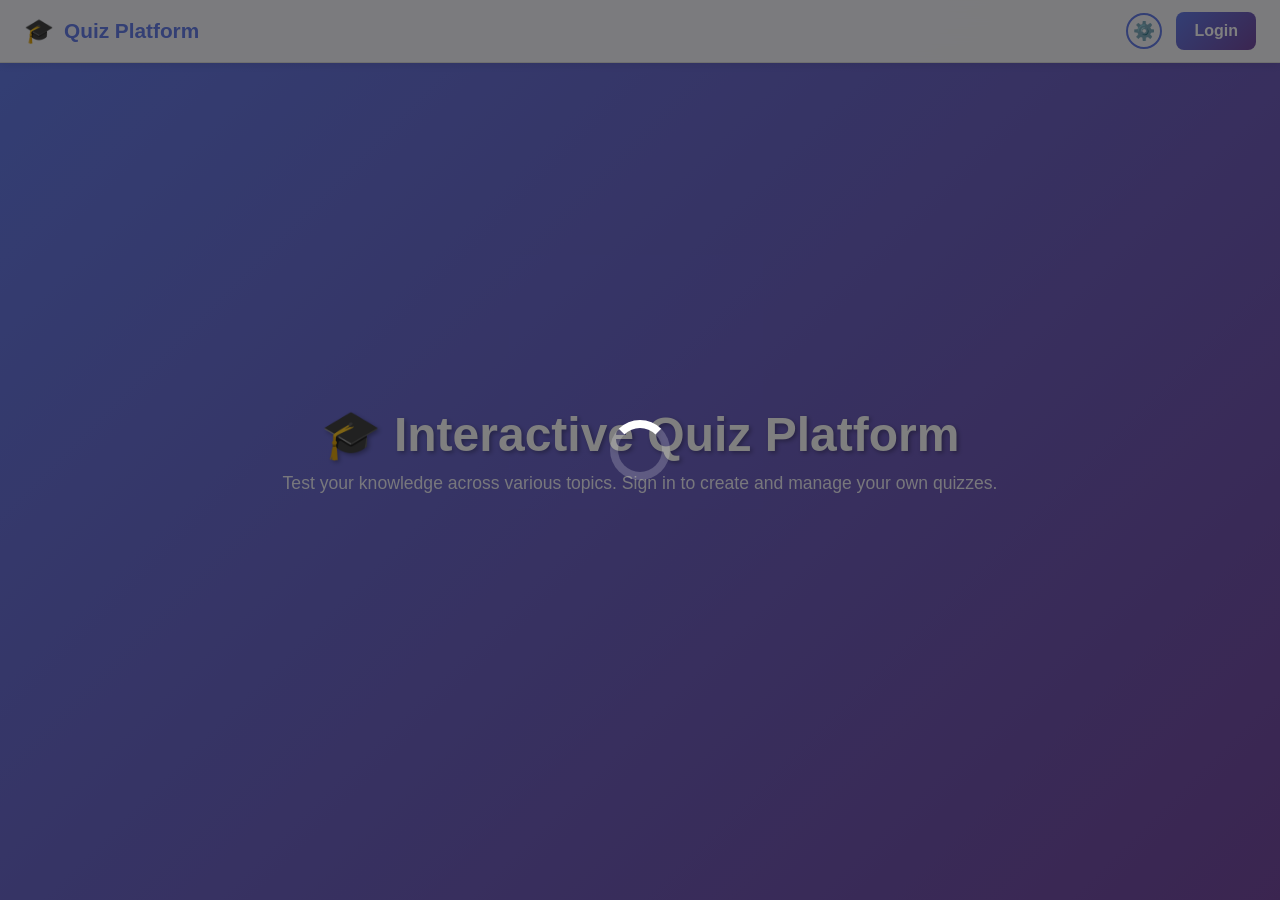
==== commit c887a795: "Add files via upload" ====
--- a/index.html
+++ b/index.html
@@ -6,7 +6,7 @@
 
     <meta
       http-equiv="Content-Security-Policy"
-      content="default-src 'self'; script-src 'self' 'unsafe-inline' https://www.gstatic.com https://www.googleapis.com https://apis.google.com https://printjs-4de6.kxcdn.com https://www.googletagmanager.com https://www.google-analytics.com; connect-src 'self' https://firestore.googleapis.com https://*.googleapis.com https://*.firebaseio.com https://*.gstatic.com https://www.google-analytics.com https://analytics.google.com https://stats.g.doubleclick.net; img-src 'self' https: data: https://www.google-analytics.com; style-src 'self' 'unsafe-inline' https://fonts.googleapis.com https://printjs-4de6.kxcdn.com; font-src https://fonts.gstatic.com; frame-src 'self' https://accounts.google.com https://apis.google.com https://*.firebaseapp.com;"
+      content="default-src 'self'; script-src 'self' 'unsafe-inline' https://www.gstatic.com https://www.googleapis.com https://apis.google.com https://printjs-4de6.kxcdn.com https://www.googletagmanager.com https://www.google-analytics.com https://www.google.com/recaptcha/ https://www.gstatic.com/recaptcha/; connect-src 'self' https://firestore.googleapis.com https://*.googleapis.com https://*.firebaseio.com https://*.gstatic.com https://www.google-analytics.com https://analytics.google.com https://stats.g.doubleclick.net; img-src 'self' https: data: https://www.google-analytics.com; style-src 'self' 'unsafe-inline' https://fonts.googleapis.com https://printjs-4de6.kxcdn.com; font-src https://fonts.gstatic.com; frame-src 'self' https://accounts.google.com https://apis.google.com https://*.firebaseapp.com https://www.google.com/recaptcha/ https://recaptcha.google.com/appcheck/;"
     />
 
     <!-- Open Graph (Preview عند الشير) -->
@@ -94,6 +94,10 @@
           Test your knowledge across various topics. Sign in to create and
           manage your own quizzes.
         </p>
+      </div>
+
+      <div id="loadingScreen" class="loading-screen">
+        <div class="spinner"></div>
       </div>
 
       <div class="container">
@@ -461,6 +465,8 @@
     <script src="https://www.gstatic.com/firebasejs/10.12.5/firebase-firestore-compat.js"></script>
     <script src="https://www.gstatic.com/firebasejs/10.12.5/firebase-analytics-compat.js"></script>
 
+    <script src="https://www.gstatic.com/firebasejs/10.12.5/firebase-app-check-compat.js"></script>
+
     <script src="js/script.js"></script>
   </body>
 </html>
--- a/css/style.css
+++ b/css/style.css
@@ -62,6 +62,51 @@
 .home-header p {
   font-size: 1.1em;
   opacity: 0.9;
+}
+
+.loading-screen {
+  position: fixed;
+  top: 0;
+  left: 0;
+  width: 100%;
+  height: 100%;
+  background: rgba(0, 0, 0, 0.5);
+  display: flex;
+  align-items: center;
+  justify-content: center;
+  z-index: 9999;
+}
+
+.spinner {
+  border: 8px solid rgba(255, 255, 255, 0.2);
+  border-top: 8px solid white;
+  border-radius: 50%;
+  width: 60px;
+  height: 60px;
+  animation: spin 1s linear infinite;
+}
+
+.spinner-saveBtn {
+  display: inline-block;
+  width: 16px;
+  height: 16px;
+  border: 2px solid rgba(255, 255, 255, 0.3);
+  border-radius: 50%;
+  border-top-color: #fff;
+  animation: spin 1s ease-in-out infinite;
+  margin-left: 8px;
+  vertical-align: middle;
+}
+
+@keyframes spin {
+  to {
+    transform: rotate(360deg);
+  }
+}
+
+button:disabled {
+  cursor: not-allowed;
+  opacity: 0.7;
 }
 
 .auth-panel {
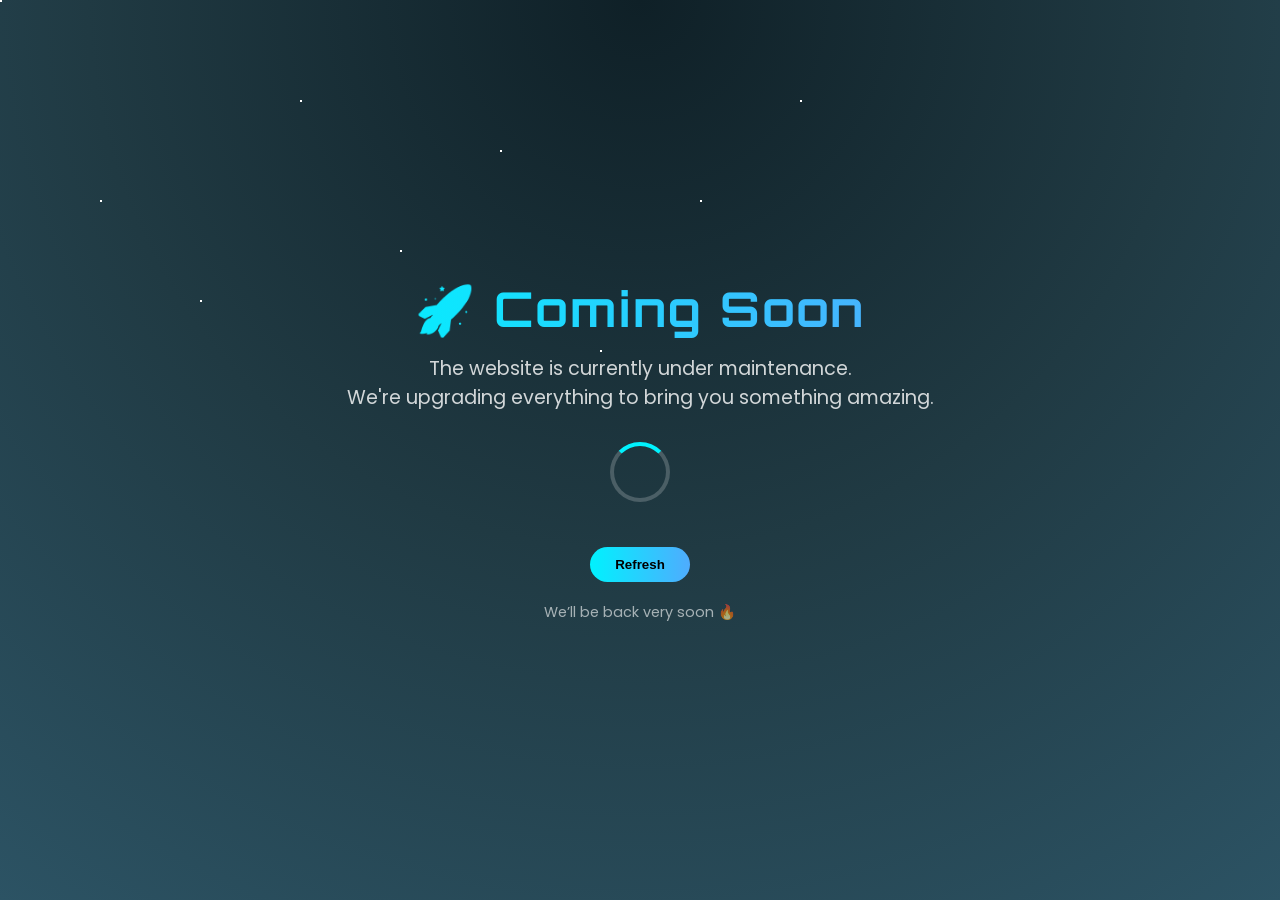
==== commit a875b1ef: "feat: redesign maintenance page" ====
--- a/index.html
+++ b/index.html
@@ -1,472 +1,149 @@
-<!doctype html>
-<html lang="en" dir="ltr">
-  <head>
-    <meta charset="UTF-8" />
-    <meta name="viewport" content="width=device-width, initial-scale=1.0" />
+<!DOCTYPE html>
+<html lang="en">
+<head>
+<meta charset="UTF-8">
+<meta name="viewport" content="width=device-width, initial-scale=1.0">
+<title>Coming Soon</title>
 
-    <meta
-      http-equiv="Content-Security-Policy"
-      content="default-src 'self'; script-src 'self' 'unsafe-inline' https://www.gstatic.com https://www.googleapis.com https://apis.google.com https://printjs-4de6.kxcdn.com https://www.googletagmanager.com https://www.google-analytics.com https://www.google.com/recaptcha/ https://www.gstatic.com/recaptcha/; connect-src 'self' https://firestore.googleapis.com https://*.googleapis.com https://*.firebaseio.com https://*.gstatic.com https://www.google-analytics.com https://analytics.google.com https://stats.g.doubleclick.net; img-src 'self' https: data: https://www.google-analytics.com; style-src 'self' 'unsafe-inline' https://fonts.googleapis.com https://printjs-4de6.kxcdn.com; font-src https://fonts.gstatic.com; frame-src 'self' https://accounts.google.com https://apis.google.com https://*.firebaseapp.com https://www.google.com/recaptcha/ https://recaptcha.google.com/appcheck/;"
-    />
+<link href="https://fonts.googleapis.com/css2?family=Orbitron:wght@400;600&family=Poppins:wght@300;500&display=swap" rel="stylesheet">
 
-    <!-- Open Graph (Preview عند الشير) -->
-    <meta property="og:title" content="Interactive Quiz Platform" />
-    <meta
-      property="og:description"
-      content="Test your knowledge with our interactive quiz platform 🚀"
-    />
-    <meta
-      property="og:image"
-      content="https://raw.githubusercontent.com/Ahm3dRamad3n/Quiz/main/QuizLogo.png"
-    />
-    <meta property="og:url" content="https://ahm3dramad3n.github.io/Quiz/" />
-    <meta property="og:type" content="website" />
+<style>
+* {
+  margin: 0;
+  padding: 0;
+  box-sizing: border-box;
+}
 
-    <!-- مكتبة PDF -->
-    <script src="https://printjs-4de6.kxcdn.com/print.min.js"></script>
-    <link
-      rel="stylesheet"
-      href="https://printjs-4de6.kxcdn.com/print.min.css"
-    />
+body {
+  height: 100vh;
+  background: radial-gradient(circle at top, #0f2027, #203a43, #2c5364);
+  display: flex;
+  justify-content: center;
+  align-items: center;
+  color: #fff;
+  font-family: 'Poppins', sans-serif;
+  overflow: hidden;
+}
 
-    <title>Interactive Quiz Platform</title>
-    <link rel="stylesheet" href="css/style.css" />
-  </head>
-  <body>
-    <!-- ===== Top Navbar (Google Workspace Style) ===== -->
-    <nav class="top-navbar" id="topNavbar">
-      <div class="nav-brand">
-        <span class="nav-logo">🎓</span>
-        <span class="nav-title">Quiz Platform</span>
-      </div>
+/* خلفية نجوم */
+.stars {
+  position: absolute;
+  width: 100%;
+  height: 100%;
+  background: transparent;
+}
 
-      <div class="nav-right">
-        <!-- Settings Button (opens modal) -->
-        <button id="settingsBtn" class="nav-theme-btn" title="Settings">
-          ⚙️
-        </button>
+.stars::after {
+  content: "";
+  position: absolute;
+  width: 2px;
+  height: 2px;
+  background: white;
+  box-shadow:
+    100px 200px white, 200px 300px white, 300px 100px white,
+    400px 250px white, 500px 150px white, 600px 350px white,
+    700px 200px white, 800px 100px white;
+  animation: twinkle 2s infinite alternate;
+}
 
-        <!-- Auth Panel -->
-        <div class="auth-panel" id="authPanel">
-          <div id="loggedOutView" class="auth-state">
-            <button class="btn-primary auth-btn" onclick="loginWithGoogle()">
-              Login
-            </button>
-          </div>
-          <div id="loggedInView" class="auth-state" style="display: none">
-            <div class="user-dropdown" id="userDropdown">
-              <div class="user-dropdown-trigger" onclick="toggleUserDropdown()">
-                <img
-                  id="userAvatar"
-                  class="user-avatar"
-                  src=""
-                  alt="User avatar"
-                />
-                <span id="userName" class="user-name"></span>
-                <span class="dropdown-chevron">▼</span>
-              </div>
-              <div class="dropdown-menu" id="userDropdownMenu">
-                <a href="dashboard.html" class="dropdown-item">
-                  📋 Manage My Quizzes
-                </a>
-                <button onclick="logoutUser()" class="dropdown-item">
-                  🚪 Logout
-                </button>
-                <div class="dropdown-divider"></div>
-                <button
-                  onclick="deleteAccount()"
-                  class="dropdown-item dropdown-danger"
-                >
-                  ⚠️ Delete Account
-                </button>
-              </div>
-            </div>
-          </div>
-        </div>
-      </div>
-    </nav>
+@keyframes twinkle {
+  from { opacity: 0.3; }
+  to { opacity: 1; }
+}
 
-    <!-- الصفحة الرئيسية -->
-    <div id="homePage" class="home-page">
-      <div class="home-header">
-        <h1>🎓 Interactive Quiz Platform</h1>
-        <p>
-          Test your knowledge across various topics. Sign in to create and
-          manage your own quizzes.
-        </p>
-      </div>
+.container {
+  text-align: center;
+  z-index: 2;
+  animation: fadeUp 1.2s ease;
+}
 
-      <div id="loadingScreen" class="loading-screen">
-        <div class="spinner"></div>
-      </div>
+h1 {
+  font-family: 'Orbitron', sans-serif;
+  font-size: 3rem;
+  letter-spacing: 2px;
+  background: linear-gradient(90deg, #00f2fe, #4facfe);
+  -webkit-background-clip: text;
+  -webkit-text-fill-color: transparent;
+}
 
-      <div class="container">
-        <!-- شبكة الكويزات -->
-        <div class="quizzes-grid" id="quizzesGrid"></div>
-        <div id="emptyState" class="empty-state" style="display: none">
-          <h2>📚 No quizzes available right now</h2>
-          <p>Check back soon for new quizzes</p>
-        </div>
-      </div>
-    </div>
+p {
+  margin-top: 15px;
+  font-size: 1.2rem;
+  opacity: 0.8;
+}
 
-    <!-- PDF Download Modal -->
-    <div
-      id="pdfModalOverlay"
-      class="pdf-modal-overlay"
-      style="
-        display: none;
-        position: fixed;
-        inset: 0;
-        background: rgba(0, 0, 0, 0.45);
-        align-items: center;
-        justify-content: center;
-        z-index: 9999;
-      "
-    >
-      <div
-        class="pdf-modal"
-        style="
-          background: var(--bg-secondary, #fff);
-          color: var(--text, #111);
-          padding: 20px;
-          border-radius: 10px;
-          width: 360px;
-          max-width: 90%;
-          box-shadow: 0 8px 30px rgba(0, 0, 0, 0.3);
-          position: relative;
-        "
-      >
-        <button
-          onclick="closeQuizPdfModal()"
-          class="ai-modal-close"
-          style="position: absolute; top: 5px; right: 5px; cursor: pointer"
-        >
-          &times;
-        </button>
+/* Loader */
+.loader {
+  margin: 30px auto;
+  width: 60px;
+  height: 60px;
+  border: 4px solid rgba(255,255,255,0.2);
+  border-top: 4px solid #00f2fe;
+  border-radius: 50%;
+  animation: spin 1s linear infinite;
+}
 
-        <h3 style="margin-bottom: 10px; font-size: 1.1rem">Download Quiz</h3>
+/* زر */
+.btn {
+  margin-top: 15px;
+  padding: 10px 25px;
+  border: none;
+  border-radius: 25px;
+  background: linear-gradient(90deg, #00f2fe, #4facfe);
+  color: #000;
+  font-weight: bold;
+  cursor: pointer;
+  transition: 0.3s;
+}
 
-        <div style="margin-bottom: 12px">
-          <div style="font-weight: 700; margin-bottom: 6px">
-            How would you like to download this quiz?
-          </div>
-          <div
-            class="pdf-modal-quiz-title"
-            style="color: #555; font-size: 0.95rem"
-          ></div>
-          <div
-            id="pdfLanguageContainer"
-            style="margin-top: 10px; display: none"
-          >
-            <div style="margin-bottom: 6px; font-weight: 600">
-              Choose language:
-            </div>
-            <label style="margin-right: 8px"
-              ><input
-                type="radio"
-                name="pdfLang"
-                value="en"
-                onchange="
-                  (function () {
-                    document.getElementById(
-                      'pdfModalOverlay',
-                    ).dataset.selectedLang = 'en';
-                    document.querySelector('.pdf-answered-btn').disabled =
-                      false;
-                    document.querySelector('.pdf-unanswered-btn').disabled =
-                      false;
-                  })()
-                "
-              />
-              English</label
-            >
-            <label
-              ><input
-                type="radio"
-                name="pdfLang"
-                value="ar"
-                onchange="
-                  (function () {
-                    document.getElementById(
-                      'pdfModalOverlay',
-                    ).dataset.selectedLang = 'ar';
-                    document.querySelector('.pdf-answered-btn').disabled =
-                      false;
-                    document.querySelector('.pdf-unanswered-btn').disabled =
-                      false;
-                  })()
-                "
-              />
-              Arabic</label
-            >
-          </div>
-        </div>
-        <div style="display: flex; gap: 10px">
-          <button
-            class="btn-primary pdf-answered-btn"
-            onclick="printQuizAs('answered')"
-            style="flex: 1"
-          >
-            Answered
-          </button>
-          <button
-            class="btn-secondary pdf-unanswered-btn"
-            onclick="printQuizAs('unanswered')"
-            style="flex: 1"
-          >
-            Unanswered
-          </button>
-        </div>
-      </div>
-    </div>
+.btn:hover {
+  transform: scale(1.1);
+}
 
-    <!-- Settings Modal -->
-    <div
-      id="settingsModalOverlay"
-      class="pdf-modal-overlay"
-      style="display: none"
-      onclick="if (event.target === this) closeSettingsModal();"
-    >
-      <div class="pdf-modal" style="max-width: 90%; position: relative">
-        <div
-          style="
-            display: flex;
-            justify-content: space-between;
-            align-items: center;
-            margin-bottom: 12px;
-          "
-        >
-          <h3 style="margin: 0; font-size: 1.1rem">Settings / إعدادات</h3>
-          <button
-            onclick="closeSettingsModal()"
-            class="ai-modal-close"
-            style="position: absolute; top: 5px; right: 5px; cursor: pointer"
-          >
-            &times;
-          </button>
-        </div>
+/* أنيميشن */
+@keyframes spin {
+  100% { transform: rotate(360deg); }
+}
 
-        <div style="margin-bottom: 12px">
-          <div style="font-weight: 700; margin-bottom: 8px">Theme</div>
-          <div
-            id="themeList"
-            style="display: grid; gap: 8px; max-height: 300px; overflow: auto"
-          ></div>
-        </div>
+@keyframes fadeUp {
+  from {
+    opacity: 0;
+    transform: translateY(40px);
+  }
+  to {
+    opacity: 1;
+    transform: translateY(0);
+  }
+}
 
-        <div style="margin-bottom: 12px">
-          <div style="font-weight: 700; margin-bottom: 6px">Global Timer</div>
-          <div
-            style="
-              display: flex;
-              flex-wrap: wrap;
-              gap: 8px;
-              align-items: center;
-            "
-          >
-            <label
-              ><input
-                type="radio"
-                name="globalTimer"
-                id="globalTimerNone"
-                value="none"
-                checked
-              />
-              None</label
-            >
-            <label
-              ><input
-                type="radio"
-                name="globalTimer"
-                id="globalTimerAsc"
-                value="ascending"
-              />
-              Ascending</label
-            >
-            <label
-              ><input
-                type="radio"
-                name="globalTimer"
-                id="globalTimerDesc"
-                value="descending"
-              />
-              Descending</label
-            >
-            <input
-              id="globalTimerValue"
-              type="number"
-              min="1"
-              max="120"
-              value="10"
-              style="width: 80px"
-            />
-          </div>
-        </div>
-      </div>
-    </div>
+.footer {
+  margin-top: 20px;
+  font-size: 0.9rem;
+  opacity: 0.6;
+}
 
-    <!-- صفحة الكويز -->
-    <div id="quizPage" class="quiz-page">
-      <div class="container">
-        <div class="quiz-header">
-          <div class="quiz-title" id="quizTitle"></div>
-          <div class="timer" id="timer">00:00</div>
-          <div class="progress-container">
-            <div id="progressTrack" class="progress-track"></div>
-          </div>
-        </div>
+</style>
+</head>
 
-        <div class="question-container">
-          <div class="question-header">
-            <span class="question-number" id="questionNumber"></span>
-            <span class="question-type" id="questionType"></span>
-            <button
-              class="translate-btn"
-              id="translateBtn"
-              onclick="toggleTranslate()"
-            >
-              🌐 Translate
-            </button>
-          </div>
-          <div id="question-content" dir="ltr">
-            <div class="question-text" id="questionText"></div>
-            <img
-              src=""
-              alt="Question Image"
-              class="question-image"
-              id="questionImage"
-              style="display: none"
-            />
-            <div class="options" id="optionsContainer"></div>
-            <div class="feedback" id="feedback"></div>
-          </div>
-        </div>
+<body>
 
-        <div class="controls" id="controlsContainer">
-          <button class="btn-back" onclick="goHome()">← Back</button>
-          <button
-            class="btn-secondary"
-            id="prevBtn"
-            onclick="previousQuestion()"
-            disabled
-          >
-            ← Previous
-          </button>
-          <button
-            class="btn-primary"
-            id="submitBtn"
-            onclick="submitAnswer()"
-            style="display: none"
-          >
-            ✓ Confirm
-          </button>
-          <button class="btn-secondary" id="nextBtn" onclick="nextQuestion()">
-            Next →
-          </button>
-        </div>
-      </div>
-    </div>
+<div class="stars"></div>
 
-    <!-- صفحة النتائج -->
-    <div id="resultsPage" class="results-page">
-      <div class="container">
-        <div class="results-container">
-          <h1 class="results-title">✅ Quiz Complete</h1>
-          <div class="score-display">
-            <span id="finalScore">0</span>
-            <div class="percentage" id="finalPercentage">0%</div>
-          </div>
+<div class="container">
+  <h1>🚀 Coming Soon</h1>
+  <p>
+    The website is currently under maintenance.<br>
+    We're upgrading everything to bring you something amazing.
+  </p>
 
-          <div class="results-summary">
-            <div class="summary-item correct">
-              <label>✓ Correct Answers</label>
-              <div class="value" id="finalCorrect">0</div>
-            </div>
-            <div class="summary-item incorrect">
-              <label>✗ Wrong Answers</label>
-              <div class="value" id="finalIncorrect">0</div>
-            </div>
-            <div class="summary-item skipped">
-              <label>⊘ Skipped Questions</label>
-              <div class="value" id="finalSkipped">0</div>
-            </div>
-          </div>
+  <div class="loader"></div>
 
-          <div
-            style="
-              background: var(--bg-secondary);
-              padding: 20px;
-              border-radius: 10px;
-              margin: 30px 0;
-            "
-            id="timeContainer"
-          >
-            <strong>⏱️ Time Taken:</strong>
-            <span id="totalTime">00:00</span>
-          </div>
+  <button class="btn" onclick="location.reload()">Refresh</button>
 
-          <div
-            class="lang-switch-container"
-            style="display: none"
-            id="langSwitchContainer"
-          >
-            <label class="switch">
-              <input
-                type="checkbox"
-                id="langToggle"
-                onchange="toggleTranslate()"
-              />
-              <span class="slider round">
-                <span class="lang-label ar">AR</span>
-                <span class="lang-label en">EN</span>
-              </span>
-            </label>
-          </div>
+  <div class="footer">
+    We’ll be back very soon 🔥
+  </div>
+</div>
 
-          <div
-            class="wrong-answers"
-            id="wrongAnswersContainer"
-            style="display: none"
-          >
-            <h3>❌ Questions you answered incorrectly</h3>
-            <div id="wrongAnswersList"></div>
-          </div>
-
-          <div
-            class="wrong-answers skipped-answers"
-            id="skippedAnswersContainer"
-            style="display: none"
-          >
-            <h3>⊘ Questions you skipped</h3>
-            <div id="skippedAnswersList"></div>
-          </div>
-
-          <div class="controls" style="margin-top: 40px">
-            <button
-              class="btn-download"
-              id="downloadPdfBtn"
-              onclick="downloadErrorsPDF()"
-              style="display: none"
-            >
-              📥 Download Errors
-            </button>
-            <button class="btn-primary" onclick="goHome()">Back to Home</button>
-            <button class="btn-secondary" onclick="retakeQuiz()">
-              Retake Quiz
-            </button>
-          </div>
-        </div>
-      </div>
-    </div>
-
-    <script src="https://www.gstatic.com/firebasejs/10.12.5/firebase-app-compat.js"></script>
-    <script src="https://www.gstatic.com/firebasejs/10.12.5/firebase-auth-compat.js"></script>
-    <script src="https://www.gstatic.com/firebasejs/10.12.5/firebase-firestore-compat.js"></script>
-    <script src="https://www.gstatic.com/firebasejs/10.12.5/firebase-analytics-compat.js"></script>
-
-    <script src="https://www.gstatic.com/firebasejs/10.12.5/firebase-app-check-compat.js"></script>
-
-    <script src="js/script.js"></script>
-  </body>
+</body>
 </html>
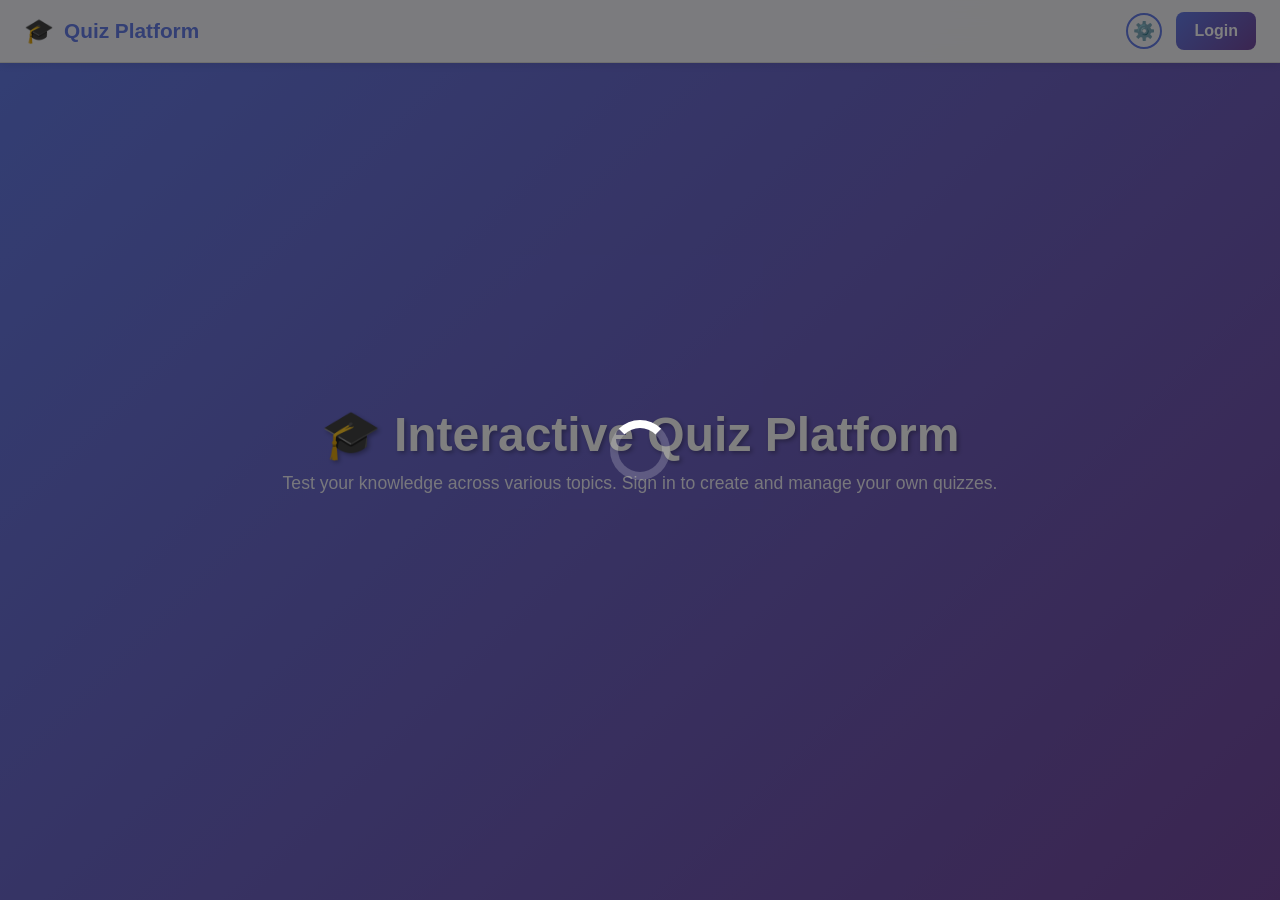
==== commit 383279ca: "Version 3.0.7 (BackEnd & ForntEnd)" ====
--- a/index.html
+++ b/index.html
@@ -1,149 +1,410 @@
-<!DOCTYPE html>
-<html lang="en">
-<head>
-<meta charset="UTF-8">
-<meta name="viewport" content="width=device-width, initial-scale=1.0">
-<title>Coming Soon</title>
-
-<link href="https://fonts.googleapis.com/css2?family=Orbitron:wght@400;600&family=Poppins:wght@300;500&display=swap" rel="stylesheet">
-
-<style>
-* {
-  margin: 0;
-  padding: 0;
-  box-sizing: border-box;
-}
-
-body {
-  height: 100vh;
-  background: radial-gradient(circle at top, #0f2027, #203a43, #2c5364);
-  display: flex;
-  justify-content: center;
-  align-items: center;
-  color: #fff;
-  font-family: 'Poppins', sans-serif;
-  overflow: hidden;
-}
-
-/* خلفية نجوم */
-.stars {
-  position: absolute;
-  width: 100%;
-  height: 100%;
-  background: transparent;
-}
-
-.stars::after {
-  content: "";
-  position: absolute;
-  width: 2px;
-  height: 2px;
-  background: white;
-  box-shadow:
-    100px 200px white, 200px 300px white, 300px 100px white,
-    400px 250px white, 500px 150px white, 600px 350px white,
-    700px 200px white, 800px 100px white;
-  animation: twinkle 2s infinite alternate;
-}
-
-@keyframes twinkle {
-  from { opacity: 0.3; }
-  to { opacity: 1; }
-}
-
-.container {
-  text-align: center;
-  z-index: 2;
-  animation: fadeUp 1.2s ease;
-}
-
-h1 {
-  font-family: 'Orbitron', sans-serif;
-  font-size: 3rem;
-  letter-spacing: 2px;
-  background: linear-gradient(90deg, #00f2fe, #4facfe);
-  -webkit-background-clip: text;
-  -webkit-text-fill-color: transparent;
-}
-
-p {
-  margin-top: 15px;
-  font-size: 1.2rem;
-  opacity: 0.8;
-}
-
-/* Loader */
-.loader {
-  margin: 30px auto;
-  width: 60px;
-  height: 60px;
-  border: 4px solid rgba(255,255,255,0.2);
-  border-top: 4px solid #00f2fe;
-  border-radius: 50%;
-  animation: spin 1s linear infinite;
-}
-
-/* زر */
-.btn {
-  margin-top: 15px;
-  padding: 10px 25px;
-  border: none;
-  border-radius: 25px;
-  background: linear-gradient(90deg, #00f2fe, #4facfe);
-  color: #000;
-  font-weight: bold;
-  cursor: pointer;
-  transition: 0.3s;
-}
-
-.btn:hover {
-  transform: scale(1.1);
-}
-
-/* أنيميشن */
-@keyframes spin {
-  100% { transform: rotate(360deg); }
-}
-
-@keyframes fadeUp {
-  from {
-    opacity: 0;
-    transform: translateY(40px);
-  }
-  to {
-    opacity: 1;
-    transform: translateY(0);
-  }
-}
-
-.footer {
-  margin-top: 20px;
-  font-size: 0.9rem;
-  opacity: 0.6;
-}
-
-</style>
-</head>
-
-<body>
-
-<div class="stars"></div>
-
-<div class="container">
-  <h1>🚀 Coming Soon</h1>
-  <p>
-    The website is currently under maintenance.<br>
-    We're upgrading everything to bring you something amazing.
-  </p>
-
-  <div class="loader"></div>
-
-  <button class="btn" onclick="location.reload()">Refresh</button>
-
-  <div class="footer">
-    We’ll be back very soon 🔥
-  </div>
-</div>
-
-</body>
+<!doctype html>
+<html lang="en" dir="ltr">
+  <head>
+    <meta charset="UTF-8" />
+    <meta name="viewport" content="width=device-width, initial-scale=1.0" />
+
+    <meta
+      http-equiv="Content-Security-Policy"
+      content="default-src 'self'; script-src 'self' 'unsafe-inline' https://www.gstatic.com https://www.googleapis.com https://apis.google.com https://printjs-4de6.kxcdn.com https://www.googletagmanager.com https://www.google-analytics.com https://www.google.com/recaptcha/ https://www.gstatic.com/recaptcha/; connect-src 'self' http://localhost:5154 https://quiz-backend.runasp.net https://firestore.googleapis.com https://*.googleapis.com https://*.firebaseio.com https://*.gstatic.com https://www.google-analytics.com https://analytics.google.com https://stats.g.doubleclick.net; img-src 'self' https: data: https://www.google-analytics.com; style-src 'self' 'unsafe-inline' https://fonts.googleapis.com https://printjs-4de6.kxcdn.com; font-src https://fonts.gstatic.com; frame-src 'self' https://accounts.google.com https://apis.google.com https://*.firebaseapp.com https://www.google.com/recaptcha/ https://recaptcha.google.com/appcheck/;"
+    />
+
+    <!-- Open Graph (Preview عند الشير) -->
+    <meta property="og:title" content="Interactive Quiz Platform" />
+    <meta
+      property="og:description"
+      content="Test your knowledge with our interactive quiz platform 🚀"
+    />
+    <meta
+      property="og:image"
+      content="https://raw.githubusercontent.com/Ahm3dRamad3n/Quiz/main/QuizLogo.png"
+    />
+    <meta property="og:url" content="https://ahm3dramad3n.github.io/Quiz/" />
+    <meta property="og:type" content="website" />
+
+    <!-- مكتبة PDF -->
+    <script src="https://printjs-4de6.kxcdn.com/print.min.js"></script>
+    <link
+      rel="stylesheet"
+      href="https://printjs-4de6.kxcdn.com/print.min.css"
+    />
+
+    <title>Interactive Quiz Platform</title>
+    <link rel="stylesheet" href="css/style.css" />
+  </head>
+  <body>
+    <!-- ===== Top Navbar (Google Workspace Style) ===== -->
+    <nav class="top-navbar" id="topNavbar">
+      <div class="nav-brand">
+        <span class="nav-logo">🎓</span>
+        <span class="nav-title">Quiz Platform</span>
+      </div>
+
+      <div class="nav-right">
+        <!-- Settings Button (opens modal) -->
+        <button id="settingsBtn" class="nav-theme-btn" title="Settings">
+          ⚙️
+        </button>
+
+        <!-- Auth Panel -->
+        <div class="auth-panel" id="authPanel">
+          <div id="loggedOutView" class="auth-state">
+            <button class="btn-primary auth-btn" id="loginBtn">Login</button>
+          </div>
+          <div id="loggedInView" class="auth-state" style="display: none">
+            <div class="user-dropdown" id="userDropdown">
+              <div class="user-dropdown-trigger" id="toggleUserDropdown">
+                <img
+                  id="userAvatar"
+                  class="user-avatar"
+                  src=""
+                  alt="User avatar"
+                />
+                <span id="userName" class="user-name"></span>
+                <span class="dropdown-chevron">▼</span>
+              </div>
+              <div class="dropdown-menu" id="userDropdownMenu">
+                <a href="dashboard.html" class="dropdown-item">
+                  📋 Manage My Quizzes
+                </a>
+                <button id="logoutBtn" class="dropdown-item">🚪 Logout</button>
+                <div class="dropdown-divider"></div>
+                <button
+                  id="deleteAccountBtn"
+                  class="dropdown-item dropdown-danger"
+                >
+                  ⚠️ Delete Account
+                </button>
+              </div>
+            </div>
+          </div>
+        </div>
+      </div>
+    </nav>
+
+    <!-- الصفحة الرئيسية -->
+    <div id="homePage" class="home-page">
+      <div class="home-header">
+        <h1>🎓 Interactive Quiz Platform</h1>
+        <p>
+          Test your knowledge across various topics. Sign in to create and
+          manage your own quizzes.
+        </p>
+      </div>
+
+      <div id="loadingScreen" class="loading-screen">
+        <div class="spinner"></div>
+      </div>
+
+      <div class="container">
+        <!-- شبكة الكويزات -->
+        <div class="quizzes-grid" id="quizzesGrid"></div>
+        <div id="emptyState" class="empty-state" style="display: none">
+          <h2>📚 No quizzes available right now</h2>
+          <p>Check back soon for new quizzes</p>
+        </div>
+      </div>
+    </div>
+
+    <!-- PDF Download Modal -->
+    <div
+      id="pdfModalOverlay"
+      class="pdf-modal-overlay"
+      style="
+        display: none;
+        position: fixed;
+        inset: 0;
+        background: rgba(0, 0, 0, 0.45);
+        align-items: center;
+        justify-content: center;
+        z-index: 9999;
+      "
+    >
+      <div
+        class="pdf-modal"
+        style="
+          background: var(--bg-secondary, #fff);
+          color: var(--text, #111);
+          padding: 20px;
+          border-radius: 10px;
+          width: 360px;
+          max-width: 90%;
+          box-shadow: 0 8px 30px rgba(0, 0, 0, 0.3);
+          position: relative;
+        "
+      >
+        <button
+          id="closePdfModalBtn"
+          class="ai-modal-close"
+          style="position: absolute; top: 5px; right: 5px; cursor: pointer"
+        >
+          &times;
+        </button>
+
+        <h3 style="margin-bottom: 10px; font-size: 1.1rem">Download Quiz</h3>
+
+        <div style="margin-bottom: 12px">
+          <div style="font-weight: 700; margin-bottom: 6px">
+            How would you like to download this quiz?
+          </div>
+          <div
+            class="pdf-modal-quiz-title"
+            style="color: #555; font-size: 0.95rem"
+          ></div>
+          <div
+            id="pdfLanguageContainer"
+            style="margin-top: 10px; display: none"
+          >
+            <div style="margin-bottom: 6px; font-weight: 600">
+              Choose language:
+            </div>
+            <label style="margin-right: 8px"
+              ><input type="radio" name="pdfLang" id="pdfLangEn" value="en" />
+              English</label
+            >
+            <label>
+              <input type="radio" name="pdfLang" id="pdfLangAr" value="ar" />
+              Arabic</label
+            >
+          </div>
+        </div>
+        <div style="display: flex; gap: 10px">
+          <button
+            class="btn-primary pdf-answered-btn"
+            id="pdfAnsweredBtn"
+            style="flex: 1"
+          >
+            Answered
+          </button>
+          <button
+            class="btn-secondary pdf-unanswered-btn"
+            id="pdfUnansweredBtn"
+            style="flex: 1"
+          >
+            Unanswered
+          </button>
+        </div>
+      </div>
+    </div>
+
+    <!-- Settings Modal -->
+    <div
+      id="settingsModalOverlay"
+      class="pdf-modal-overlay"
+      style="display: none"
+    >
+      <div class="pdf-modal" style="max-width: 90%; position: relative">
+        <div
+          style="
+            display: flex;
+            justify-content: space-between;
+            align-items: center;
+            margin-bottom: 12px;
+          "
+        >
+          <h3 style="margin: 0; font-size: 1.1rem">Settings / إعدادات</h3>
+          <button
+            id="closeSettingsModalBtn"
+            class="ai-modal-close"
+            style="position: absolute; top: 5px; right: 5px; cursor: pointer"
+          >
+            &times;
+          </button>
+        </div>
+
+        <div style="margin-bottom: 12px">
+          <div style="font-weight: 700; margin-bottom: 8px">Theme</div>
+          <div
+            id="themeList"
+            style="display: grid; gap: 8px; max-height: 300px; overflow: auto"
+          ></div>
+        </div>
+
+        <div style="margin-bottom: 12px">
+          <div style="font-weight: 700; margin-bottom: 6px">Global Timer</div>
+          <div
+            style="
+              display: flex;
+              flex-wrap: wrap;
+              gap: 8px;
+              align-items: center;
+            "
+          >
+            <label
+              ><input
+                type="radio"
+                name="globalTimer"
+                id="globalTimerNone"
+                value="none"
+                checked
+              />
+              None</label
+            >
+            <label
+              ><input
+                type="radio"
+                name="globalTimer"
+                id="globalTimerAsc"
+                value="ascending"
+              />
+              Ascending</label
+            >
+            <label
+              ><input
+                type="radio"
+                name="globalTimer"
+                id="globalTimerDesc"
+                value="descending"
+              />
+              Descending</label
+            >
+            <input
+              id="globalTimerValue"
+              type="number"
+              min="1"
+              max="120"
+              value="10"
+              style="width: 80px"
+            />
+          </div>
+        </div>
+      </div>
+    </div>
+
+    <!-- صفحة الكويز -->
+    <div id="quizPage" class="quiz-page">
+      <div class="container">
+        <div class="quiz-header">
+          <div class="quiz-title" id="quizTitle"></div>
+          <div class="timer" id="timer">00:00</div>
+          <div class="progress-container">
+            <div id="progressTrack" class="progress-track"></div>
+          </div>
+        </div>
+
+        <div class="question-container">
+          <div class="question-header">
+            <span class="question-number" id="questionNumber"></span>
+            <span class="question-type" id="questionType"></span>
+            <button class="translate-btn" id="translateBtn">
+              🌐 Translate
+            </button>
+          </div>
+          <div id="question-content" dir="ltr">
+            <div class="question-text" id="questionText"></div>
+            <img
+              src=""
+              alt="Question Image"
+              class="question-image"
+              id="questionImage"
+              style="display: none"
+            />
+            <div class="options" id="optionsContainer"></div>
+            <div class="feedback" id="feedback"></div>
+          </div>
+        </div>
+
+        <div class="controls" id="controlsContainer">
+          <button class="btn-back" id="goHomeBtn1">← Back</button>
+          <button class="btn-secondary" id="prevBtn" disabled>
+            ← Previous
+          </button>
+          <button class="btn-primary" id="submitBtn" style="display: none">
+            ✓ Confirm
+          </button>
+          <button class="btn-secondary" id="nextBtn">Next →</button>
+        </div>
+      </div>
+    </div>
+
+    <!-- صفحة النتائج -->
+    <div id="resultsPage" class="results-page">
+      <div class="container">
+        <div class="results-container">
+          <h1 class="results-title">✅ Quiz Complete</h1>
+          <div class="score-display">
+            <span id="finalScore">0</span>
+            <div class="percentage" id="finalPercentage">0%</div>
+          </div>
+
+          <div class="results-summary">
+            <div class="summary-item correct">
+              <label>✓ Correct Answers</label>
+              <div class="value" id="finalCorrect">0</div>
+            </div>
+            <div class="summary-item incorrect">
+              <label>✗ Wrong Answers</label>
+              <div class="value" id="finalIncorrect">0</div>
+            </div>
+            <div class="summary-item skipped">
+              <label>⊘ Skipped Questions</label>
+              <div class="value" id="finalSkipped">0</div>
+            </div>
+          </div>
+
+          <div
+            style="
+              background: var(--bg-secondary);
+              padding: 20px;
+              border-radius: 10px;
+              margin: 30px 0;
+            "
+            id="timeContainer"
+          >
+            <strong>⏱️ Time Taken:</strong>
+            <span id="totalTime">00:00</span>
+          </div>
+
+          <div
+            class="lang-switch-container"
+            style="display: none"
+            id="langSwitchContainer"
+          >
+            <label class="switch">
+              <input type="checkbox" id="langToggle" />
+              <span class="slider round">
+                <span class="lang-label ar">AR</span>
+                <span class="lang-label en">EN</span>
+              </span>
+            </label>
+          </div>
+
+          <div
+            class="wrong-answers"
+            id="wrongAnswersContainer"
+            style="display: none"
+          >
+            <h3>❌ Questions you answered incorrectly</h3>
+            <div id="wrongAnswersList"></div>
+          </div>
+
+          <div
+            class="wrong-answers skipped-answers"
+            id="skippedAnswersContainer"
+            style="display: none"
+          >
+            <h3>⊘ Questions you skipped</h3>
+            <div id="skippedAnswersList"></div>
+          </div>
+
+          <div class="controls" style="margin-top: 40px">
+            <button
+              class="btn-download"
+              id="downloadPdfBtn"
+              style="display: none"
+            >
+              📥 Download Errors
+            </button>
+            <button class="btn-primary" id="goHomeBtn2">Back to Home</button>
+            <button class="btn-secondary" id="retakeQuizBtn">
+              Retake Quiz
+            </button>
+          </div>
+        </div>
+      </div>
+    </div>
+
+    <script type="module" src="js/shared.js"></script>
+    <script type="module" src="js/quiz.js"></script>
+  </body>
 </html>
--- a/css/style.css
+++ b/css/style.css
@@ -0,0 +1,2418 @@
+* {
+  margin: 0;
+  padding: 0;
+  box-sizing: border-box;
+}
+
+/* Prevent horizontal overflow on small devices */
+html,
+body {
+  max-width: 100vw;
+  overflow-x: hidden;
+}
+
+:root {
+  --primary: #667eea;
+  --secondary: #764ba2;
+  --success: #4caf50;
+  --danger: #f44336;
+  --warning: #ff9800;
+  --bg: #ffffff;
+  --bg-secondary: #f5f5f5;
+  --text: #333333;
+  --text-light: #666666;
+  --border: #e0e0e0;
+}
+
+body {
+  font-family: "Segoe UI", Tahoma, Geneva, Verdana, sans-serif;
+  background: linear-gradient(135deg, var(--primary) 0%, var(--secondary) 100%);
+  min-height: 100vh;
+  padding: 20px;
+  color: var(--text);
+  transition: all 0.3s ease;
+}
+
+.container {
+  max-width: 1000px;
+  margin: 0 auto;
+}
+
+/* ===== الصفحة الرئيسية ===== */
+.home-page {
+  display: flex;
+  flex-direction: column;
+  align-items: center;
+  justify-content: center;
+  min-height: 100vh;
+}
+
+.home-header {
+  text-align: center;
+  color: white;
+  margin-bottom: 40px;
+}
+
+.home-header h1 {
+  font-size: 3em;
+  margin-bottom: 10px;
+  text-shadow: 2px 2px 4px rgba(0, 0, 0, 0.3);
+}
+
+.home-header p {
+  font-size: 1.1em;
+  opacity: 0.9;
+}
+
+.loading-screen {
+  position: fixed;
+  top: 0;
+  left: 0;
+  width: 100%;
+  height: 100%;
+  background: rgba(0, 0, 0, 0.5);
+  display: flex;
+  align-items: center;
+  justify-content: center;
+  z-index: 9999;
+}
+
+.spinner {
+  border: 8px solid rgba(255, 255, 255, 0.2);
+  border-top: 8px solid white;
+  border-radius: 50%;
+  width: 60px;
+  height: 60px;
+  animation: spin 1s linear infinite;
+}
+
+.spinner-saveBtn {
+  display: inline-block;
+  width: 16px;
+  height: 16px;
+  border: 2px solid rgba(255, 255, 255, 0.3);
+  border-radius: 50%;
+  border-top-color: #fff;
+  animation: spin 1s ease-in-out infinite;
+  margin-left: 8px;
+  vertical-align: middle;
+}
+
+@keyframes spin {
+  to {
+    transform: rotate(360deg);
+  }
+}
+
+button:disabled {
+  cursor: not-allowed;
+  opacity: 0.7;
+}
+
+.auth-panel {
+  margin-top: 0; /* align with other navbar elements */
+}
+
+.auth-state {
+  display: flex;
+  align-items: center;
+  justify-content: center;
+  gap: 10px;
+  flex-wrap: wrap;
+}
+
+.auth-btn {
+  min-width: 0;
+  width: auto;
+  padding: 10px 18px;
+}
+
+.user-avatar {
+  width: 40px;
+  height: 40px;
+  border-radius: 50%;
+  object-fit: cover;
+  border: 2px solid rgba(255, 255, 255, 0.8);
+  background: rgba(255, 255, 255, 0.9);
+}
+
+.user-name {
+  font-weight: bold;
+  font-size: 1em;
+  color: white;
+  text-shadow: 1px 1px 2px rgba(0, 0, 0, 0.25);
+}
+
+.theme-toggle-btn {
+  position: fixed;
+  top: 20px;
+  right: 20px;
+  background: rgba(255, 255, 255, 0.2);
+  border: 2px solid white;
+  color: white;
+  width: 50px;
+  height: 50px;
+  border-radius: 50%;
+  font-size: 1.5em;
+  cursor: pointer;
+  transition: all 0.3s ease;
+  z-index: 1000;
+  display: flex;
+  align-items: center;
+  justify-content: center;
+}
+
+.theme-toggle-btn:hover {
+  background: rgba(255, 255, 255, 0.3);
+  transform: scale(1.1);
+}
+
+.theme-menu {
+  position: fixed;
+  top: 80px;
+  right: 20px;
+  background: var(--bg);
+  border-radius: 15px;
+  padding: 20px;
+  box-shadow: 0 10px 40px rgba(0, 0, 0, 0.3);
+  z-index: 999;
+  display: none;
+  max-height: 80vh;
+  overflow-y: auto;
+  min-width: 250px;
+}
+
+.theme-menu.show {
+  display: block;
+  animation: slideIn 0.3s ease;
+}
+
+@keyframes slideIn {
+  from {
+    opacity: 0;
+    transform: translateY(-10px);
+  }
+  to {
+    opacity: 1;
+    transform: translateY(0);
+  }
+}
+
+.theme-menu h3 {
+  color: var(--primary);
+  margin-bottom: 15px;
+  text-align: center;
+}
+
+.theme-item {
+  padding: 12px;
+  margin-bottom: 10px;
+  border-radius: 8px;
+  cursor: pointer;
+  background: var(--bg-secondary);
+  transition: all 0.3s ease;
+  text-align: center;
+  border: 2px solid transparent;
+}
+
+.theme-item:hover {
+  background: var(--primary);
+  color: white;
+  transform: translateX(-5px);
+}
+
+.theme-item.active {
+  border-color: var(--primary);
+  background: linear-gradient(135deg, var(--primary), var(--secondary));
+  color: white;
+}
+
+.quizzes-grid {
+  display: grid;
+  grid-template-columns: repeat(auto-fit, minmax(300px, 1fr));
+  gap: 25px;
+  width: 100%;
+}
+
+.quiz-card {
+  background: var(--bg);
+  border-radius: 15px;
+  padding: 30px;
+  cursor: pointer;
+  transition: all 0.3s ease;
+  box-shadow: 0 5px 15px rgba(0, 0, 0, 0.1);
+  border-left: 5px solid var(--primary);
+}
+
+.quiz-card:hover {
+  transform: translateY(-10px);
+  box-shadow: 0 15px 30px rgba(0, 0, 0, 0.2);
+}
+
+.quiz-card h3 {
+  color: var(--primary);
+  margin-bottom: 15px;
+  font-size: 1.5em;
+}
+
+.quiz-card p {
+  color: var(--text-light);
+  margin-bottom: 20px;
+}
+
+.quiz-info {
+  display: flex;
+  justify-content: space-between;
+  gap: 5px;
+  align-items: center;
+  margin-bottom: 15px;
+}
+
+.question-count {
+  background: linear-gradient(135deg, var(--primary), var(--secondary));
+  color: white;
+  padding: 8px 15px;
+  border-radius: 20px;
+  font-weight: bold;
+  font-size: 0.9em;
+}
+
+.timer-option {
+  display: flex;
+  align-items: center;
+  gap: 10px;
+  margin-bottom: 10px;
+}
+
+.timer-option input[type="radio"] {
+  cursor: pointer;
+}
+
+.timer-option label {
+  cursor: pointer;
+  margin: 0;
+}
+
+.timer-config {
+  background: var(--bg-secondary);
+  padding: 10px;
+  border-radius: 8px;
+  margin-top: 10px;
+  margin-left: 25px;
+  display: none;
+}
+
+.timer-config.show {
+  display: block;
+}
+
+.timer-config input {
+  width: 100%;
+  padding: 8px;
+  border: 1px solid var(--border);
+  border-radius: 5px;
+  margin-top: 5px;
+}
+
+/* ===== صفحة الكويز ===== */
+.quiz-page {
+  display: none;
+}
+
+/* 1. الحاوية الرئيسية */
+.quiz-header {
+  background: var(--bg);
+  padding: 20px 25px; /* تقليل البادينج العلوي قليلاً */
+  border-radius: 15px;
+  margin-bottom: 30px;
+  box-shadow: 0 5px 15px rgba(0, 0, 0, 0.1);
+
+  display: flex;
+  flex-wrap: wrap; /* أهم تعديل: يسمح للعناصر بالنزول لسطر جديد */
+  justify-content: space-between; /* يبعد العنوان عن التايمر */
+  align-items: center;
+  gap: 15px;
+}
+
+/* 2. العنوان */
+.quiz-title {
+  color: var(--primary);
+  font-size: 1.4em;
+  font-weight: bold;
+  /* نلغي flex: 1 القديمة عشان ماياخدش مساحة زيادة */
+}
+
+/* 3. التايمر */
+.timer {
+  background: linear-gradient(135deg, var(--primary), var(--secondary));
+  color: white;
+  padding: 8px 20px; /* تصغير الحجم قليلاً ليكون أشيك */
+  border-radius: 20px; /* شكل كبسولة */
+  text-align: center;
+  font-weight: bold;
+  font-size: 1.1em;
+  min-width: 80px; /* عرض ثابت عشان الأرقام ماترقصش */
+  box-shadow: 0 2px 5px rgba(0, 0, 0, 0.2);
+}
+
+.timer.hidden {
+  display: none;
+}
+
+/* 4. حاوية شريط التقدم (الجديد) */
+.progress-container {
+  width: 100%; /* ياخد العرض بالكامل */
+  margin-top: 10px; /* مسافة بينه وبين العنوان */
+}
+
+.progress-track {
+  display: flex;
+  gap: 0; /* إلغاء المسافات نهائياً ليصبح متصلاً */
+  height: 10px; /* سمك الخط */
+  width: 100%;
+  background-color: #e0e0e0; /* لون الخلفية للخط كله */
+  border-radius: 10px; /* التدوير للحاوية الخارجية فقط */
+  overflow: hidden; /* عشان القطع اللي جوه ماتخرجش بره التدوير */
+  direction: rtl;
+}
+
+.progress-segment {
+  flex: 1;
+  /* شيلنا اللون الرمادي من هنا عشان الخلفية الأساسية هتبان */
+  /* شيلنا border-radius من هنا عشان يبانوا لازقين في بعض */
+  transition: background-color 0.3s ease;
+  border-right: 1px solid rgba(255, 255, 255, 0.2); /* اختياري: خط رفيع جداً شفاف يفصل بينهم شكلياً فقط */
+}
+
+.progress-segment:last-child {
+  border-right: none;
+}
+
+/* الألوان زي ما هي */
+.progress-segment.correct {
+  background-color: #4caf50 !important;
+}
+.progress-segment.wrong {
+  background-color: #f44336 !important;
+}
+.progress-segment.skipped {
+  background-color: #ffc107 !important;
+}
+.progress-segment.current {
+  background-color: var(--primary);
+  opacity: 0.5;
+}
+.question-container {
+  background: var(--bg);
+  border-radius: 15px;
+  padding: 40px;
+  margin-bottom: 30px;
+  box-shadow: 0 5px 15px rgba(0, 0, 0, 0.1);
+}
+
+.question-header {
+  display: flex;
+  justify-content: space-between;
+  align-items: center;
+  margin-bottom: 25px;
+  padding-bottom: 15px;
+  border-bottom: 2px solid var(--border);
+  flex-wrap: wrap;
+  gap: 10px;
+}
+
+.question-number {
+  background: linear-gradient(135deg, var(--primary), var(--secondary));
+  color: white;
+  padding: 8px 16px;
+  border-radius: 20px;
+  font-weight: bold;
+}
+
+.question-type {
+  background: var(--bg-secondary);
+  padding: 8px 16px;
+  border-radius: 20px;
+  font-size: 0.9em;
+  color: var(--text-light);
+}
+
+.translate-btn {
+  background: var(--bg-secondary);
+  border: 2px solid var(--primary);
+  color: var(--primary);
+  padding: 8px 16px;
+  border-radius: 8px;
+  cursor: pointer;
+  font-weight: bold;
+  transition: all 0.3s ease;
+}
+
+.translate-btn:hover {
+  background: var(--primary);
+  color: white;
+}
+
+.question-text {
+  font-size: 1.3em;
+  color: var(--text);
+  margin-bottom: 30px;
+  line-height: 1.8;
+  font-weight: 500;
+}
+
+.question-image {
+  max-width: 100%;
+  height: auto;
+  border-radius: 10px;
+  margin-bottom: 30px;
+  box-shadow: 0 5px 15px rgba(0, 0, 0, 0.1);
+}
+
+.options {
+  display: flex;
+  flex-direction: column;
+  gap: 15px;
+  margin-bottom: 30px;
+}
+
+.option {
+  display: flex;
+  align-items: center;
+  padding: 15px;
+  border: 2px solid var(--border);
+  border-radius: 10px;
+  cursor: pointer;
+  transition: all 0.3s ease;
+  background: var(--bg-secondary);
+}
+
+.option:hover:not(.disabled) {
+  border-color: var(--primary);
+  background: var(--bg);
+}
+
+.option.disabled {
+  cursor: not-allowed;
+  opacity: 0.7;
+}
+
+.option input[type="radio"],
+.option input[type="checkbox"] {
+  margin-right: 15px;
+  width: 20px;
+  height: 20px;
+  cursor: pointer;
+  accent-color: var(--primary);
+}
+
+.option.disabled input {
+  cursor: not-allowed;
+}
+
+.option label {
+  flex: 1;
+  cursor: pointer;
+  font-size: 1.1em;
+}
+
+.option.disabled label {
+  cursor: not-allowed; /* تغيير المؤشر للنص المعطل */
+}
+
+.option.selected {
+  border-color: var(--primary);
+  background: var(--bg);
+  border-width: 2px;
+}
+
+.option.correct {
+  border-color: var(--success);
+  background: linear-gradient(
+    135deg,
+    rgba(76, 175, 80, 0.1),
+    rgba(76, 175, 80, 0.05)
+  );
+}
+
+.option.incorrect {
+  border-color: var(--danger);
+  background: linear-gradient(
+    135deg,
+    rgba(244, 67, 54, 0.1),
+    rgba(244, 67, 54, 0.05)
+  );
+}
+
+.feedback {
+  margin-top: 25px;
+  padding: 20px;
+  border-radius: 10px;
+  display: none;
+}
+
+.feedback.show {
+  display: block;
+}
+
+.feedback.correct {
+  background: linear-gradient(
+    135deg,
+    rgba(76, 175, 80, 0.1),
+    rgba(76, 175, 80, 0.05)
+  );
+  border-left: 5px solid var(--success);
+  color: var(--success);
+}
+
+.feedback.incorrect {
+  background: linear-gradient(
+    135deg,
+    rgba(244, 67, 54, 0.1),
+    rgba(244, 67, 54, 0.05)
+  );
+  border-left: 5px solid var(--danger);
+  color: var(--danger);
+}
+
+.feedback-title {
+  font-weight: bold;
+  margin-bottom: 10px;
+  font-size: 1.1em;
+}
+
+.feedback-text {
+  line-height: 1.6;
+  color: var(--text);
+}
+
+.controls {
+  display: flex;
+  gap: 15px;
+  justify-content: center;
+  flex-wrap: wrap;
+  margin-top: 30px;
+}
+
+button {
+  padding: 12px 30px;
+  font-size: 1em;
+  border: none;
+  border-radius: 8px;
+  cursor: pointer;
+  transition: all 0.3s ease;
+  font-weight: bold;
+  min-width: 120px;
+}
+
+button:disabled {
+  opacity: 0.5;
+  cursor: not-allowed;
+}
+
+/* Input validation visuals */
+.input-error {
+  border-color: var(--danger) !important;
+  box-shadow: 0 0 0 3px rgba(244, 67, 54, 0.06);
+}
+.char-error {
+  color: var(--danger);
+  font-size: 0.85em;
+  display: block;
+  margin-top: 6px;
+}
+
+.btn-primary {
+  background: linear-gradient(135deg, var(--primary), var(--secondary));
+  color: white;
+}
+
+.btn-primary:hover:not(:disabled) {
+  transform: translateY(-2px);
+  box-shadow: 0 5px 15px rgba(0, 0, 0, 0.2);
+}
+
+.btn-secondary {
+  background: var(--bg-secondary);
+  color: var(--primary);
+  border: 2px solid var(--primary);
+}
+
+.btn-secondary:hover:not(:disabled) {
+  background: var(--primary);
+  color: white;
+}
+
+.btn-back {
+  background: var(--bg-secondary);
+  color: var(--text);
+  border: 2px solid var(--border);
+}
+
+.btn-back:hover {
+  background: var(--border);
+}
+
+/* ===== صفحة النتائج ===== */
+.results-page {
+  display: none;
+}
+
+.results-container {
+  background: var(--bg);
+  border-radius: 15px;
+  padding: 50px;
+  box-shadow: 0 5px 15px rgba(0, 0, 0, 0.1);
+  text-align: center;
+}
+
+.results-title {
+  font-size: 2.5em;
+  color: var(--primary);
+  margin-bottom: 30px;
+}
+
+.score-display {
+  font-size: 4em;
+  font-weight: bold;
+  color: var(--primary);
+  margin: 30px 0;
+}
+
+.percentage {
+  font-size: 0.5em;
+  color: var(--text-light);
+}
+
+.results-summary {
+  display: grid;
+  grid-template-columns: repeat(auto-fit, minmax(200px, 1fr));
+  gap: 20px;
+  margin: 40px 0;
+}
+
+.summary-item {
+  padding: 20px;
+  border-radius: 10px;
+  background: var(--bg-secondary);
+}
+
+.summary-item.correct {
+  background: linear-gradient(
+    135deg,
+    rgba(76, 175, 80, 0.1),
+    rgba(76, 175, 80, 0.05)
+  );
+  border-left: 5px solid var(--success);
+}
+
+.summary-item.incorrect {
+  background: linear-gradient(
+    135deg,
+    rgba(244, 67, 54, 0.1),
+    rgba(244, 67, 54, 0.05)
+  );
+  border-left: 5px solid var(--danger);
+}
+
+.summary-item.skipped {
+  background: linear-gradient(
+    135deg,
+    rgba(255, 152, 0, 0.1),
+    rgba(255, 152, 0, 0.05)
+  );
+  border-left: 5px solid var(--warning);
+}
+
+.summary-item label {
+  display: block;
+  color: var(--text-light);
+  font-size: 0.9em;
+  margin-bottom: 10px;
+}
+
+.summary-item .value {
+  font-size: 2em;
+  font-weight: bold;
+  color: var(--primary);
+}
+
+/* الحاوية */
+.lang-switch-container {
+  position: fixed;
+  top: 20px;
+  left: 20px;
+  z-index: 9999;
+  display: flex;
+  align-items: center;
+  justify-content: center;
+  background-color: rgba(255, 255, 255, 0.8);
+  padding: 4px;
+  border-radius: 34px;
+  backdrop-filter: blur(5px);
+}
+
+.switch {
+  position: relative;
+  display: inline-block;
+  width: 60px;
+  height: 30px;
+  margin: 0;
+}
+
+.switch input {
+  opacity: 0;
+  width: 0;
+  height: 0;
+}
+
+/* === السلايدر (الوضع الافتراضي = إنجليزي = ملون) === */
+.slider {
+  position: absolute;
+  cursor: pointer;
+  top: 0;
+  left: 0;
+  right: 0;
+  bottom: 0;
+
+  /* 1. اللون الافتراضي: ملون */
+  background-color: var(--primary);
+
+  transition: 0.4s;
+  border-radius: 34px;
+  border: 2px solid #fff;
+}
+
+/* === الدائرة (الوضع الافتراضي = يمين) === */
+.slider:before {
+  position: absolute;
+  content: "";
+  height: 24px;
+  width: 24px;
+  left: 1px;
+  bottom: 1px;
+  background-color: white;
+  transition: 0.4s;
+  border-radius: 50%;
+  box-shadow: 0 2px 5px rgba(0, 0, 0, 0.3);
+  z-index: 2;
+
+  /* 2. المكان الافتراضي: يمين (30 بكسل) */
+  transform: translateX(30px);
+}
+
+/* تنسيق النصوص */
+.lang-label {
+  position: absolute;
+  top: 50%;
+  transform: translateY(-50%);
+  color: white;
+  font-size: 11px;
+  font-weight: bold;
+  z-index: 1;
+  user-select: none;
+  transition: opacity 0.3s ease;
+}
+
+/* كلمة AR (مكانها يمين، وافتراضياً مخفية) */
+.lang-label.ar {
+  right: 8px;
+  opacity: 0; /* مخفي */
+}
+
+/* كلمة EN (مكانها شمال، وافتراضياً ظاهرة) */
+.lang-label.en {
+  left: 8px;
+  opacity: 1; /* ظاهر */
+}
+
+/* ====== حالة الضغط (Checked = عربي) ====== */
+
+/* لما يبقى Checked يقلب رمادي */
+input:checked + .slider {
+  background-color: #ccc;
+}
+
+/* لما يبقى Checked يرجع الدائرة لليسار */
+input:checked + .slider:before {
+  transform: translateX(0);
+}
+
+/* إظهار العربي */
+input:checked + .slider .lang-label.ar {
+  opacity: 1;
+}
+
+/* إخفاء الإنجليزي */
+input:checked + .slider .lang-label.en {
+  opacity: 0;
+}
+
+.wrong-answers {
+  margin-top: 50px;
+  padding-top: 30px;
+  border-top: 2px solid var(--border);
+}
+
+.wrong-answers h3 {
+  color: var(--danger);
+  margin-bottom: 25px;
+  font-size: 1.5em;
+  text-align: right;
+}
+
+.skipped-answers h3 {
+  color: var(--warning);
+  margin-bottom: 25px;
+  font-size: 1.5em;
+  text-align: right;
+}
+
+.answer-item {
+  background: linear-gradient(
+    135deg,
+    rgba(244, 67, 54, 0.1),
+    rgba(244, 67, 54, 0.05)
+  );
+  border-right: 5px solid var(--danger);
+  padding: 20px;
+  margin-bottom: 15px;
+  border-radius: 8px;
+}
+
+.skipped-item {
+  background: linear-gradient(
+    135deg,
+    rgba(255, 152, 0, 0.1),
+    rgba(255, 152, 0, 0.05)
+  );
+  border-right: 5px solid var(--warning);
+  padding: 20px;
+  margin-bottom: 15px;
+  border-radius: 8px;
+}
+
+.answer-item .question,
+.skipped-item .question {
+  font-weight: bold;
+  margin-bottom: 10px;
+  color: var(--text);
+}
+
+.answer-item .your-answer,
+.skipped-item .your-answer {
+  color: var(--danger);
+  margin-bottom: 8px;
+}
+
+.answer-item .correct-answer,
+.skipped-item .correct-answer {
+  color: var(--success);
+  font-weight: bold;
+}
+
+.no-answer {
+  animation: noAnswerFlash 1.8s ease;
+}
+
+@keyframes noAnswerFlash {
+  0%,
+  100% {
+    box-shadow: 0 0 10px var(--primary);
+  }
+  50% {
+    box-shadow: 0 0 20px var(--primary);
+  }
+}
+
+.warning-text {
+  color: var(--primary);
+  font-weight: bold;
+  text-align: center;
+}
+
+.explanation {
+  margin-top: 10px;
+  color: var(--text);
+  font-style: italic;
+}
+
+/* ===== الاستجابة للأجهزة الصغيرة ===== */
+@media (max-width: 768px) {
+  .home-header h1 {
+    font-size: 1.8em;
+  }
+
+  .auth-state {
+    flex-direction: column;
+    align-items: stretch;
+  }
+
+  .quizzes-grid {
+    grid-template-columns: 1fr;
+  }
+
+  .quiz-header {
+    grid-template-columns: 1fr;
+  }
+
+  .question-container {
+    padding: 20px;
+  }
+
+  .results-container {
+    padding: 25px;
+  }
+
+  .controls {
+    flex-direction: column;
+  }
+
+  button {
+    width: 100%;
+  }
+
+  .quiz-stats {
+    flex-wrap: wrap;
+  }
+
+  .question-header {
+    flex-direction: column;
+    align-items: flex-start;
+  }
+
+  .theme-menu {
+    right: 10px;
+    top: 70px;
+    min-width: 200px;
+  }
+
+  /* Ensure layout/grid elements stack on small screens */
+  .layout-grid {
+    margin-top: 25px;
+    grid-template-columns: 1fr !important;
+  }
+
+  .form-grid {
+    grid-template-columns: 1fr !important;
+  }
+
+  .quizzes-grid {
+    grid-template-columns: 1fr !important;
+    padding: 0 12px;
+  }
+
+  /* Force nav and header sections to stack vertically and stretch */
+  .auth-state,
+  .controls,
+  .quiz-header,
+  .question-header {
+    flex-direction: column !important;
+    align-items: stretch !important;
+    gap: 12px;
+  }
+
+  /* Prevent large fixed widths forcing zoom-out */
+  img,
+  input,
+  textarea,
+  select,
+  button {
+    max-width: 100%;
+    box-sizing: border-box;
+  }
+
+  /* Reduce padding on dashboard shell to fit mobile viewport */
+  .dashboard-shell {
+    /* Make room for the fixed header on narrow screens */
+    padding-top: 120px;
+    padding-left: 12px;
+    padding-right: 12px;
+  }
+
+  /* Fix: ensure homepage content is not hidden under fixed top navbar */
+  .home-page {
+    padding-top: 120px !important;
+    max-width: 100vw;
+    overflow-x: hidden;
+  }
+
+  /* Ensure quizzes grid has safe horizontal padding on small screens */
+  .quizzes-grid {
+    padding: 0 12px !important;
+  }
+}
+
+/* Settings / PDF modal overlay (shared small rules) */
+.pdf-modal-overlay {
+  position: fixed;
+  inset: 0;
+  display: flex;
+  align-items: center;
+  justify-content: center;
+  background: rgba(0, 0, 0, 0.45);
+  z-index: 9999;
+}
+
+.pdf-modal {
+  background: var(--bg-secondary, #fff);
+  color: var(--text, #111);
+  padding: 20px;
+  border-radius: 10px;
+  width: 520px;
+  max-width: 92%;
+  box-shadow: 0 8px 30px rgba(0, 0, 0, 0.3);
+}
+
+.empty-state {
+  text-align: center;
+  padding: 60px 20px;
+  color: white;
+}
+
+.empty-state h2 {
+  font-size: 2em;
+  margin-bottom: 10px;
+}
+
+.empty-state p {
+  font-size: 1.1em;
+  opacity: 0.9;
+}
+
+.btn-download {
+  background: #ff9800;
+  color: white;
+  border: none;
+  padding: 12px 25px;
+  border-radius: 10px;
+  font-weight: bold;
+  cursor: pointer;
+  transition: all 0.3s ease;
+  box-shadow: 0 4px 15px rgba(255, 152, 0, 0.3);
+}
+
+.btn-download:hover {
+  background: #f57c00;
+  transform: translateY(-2px);
+}
+
+/* ===== لوحة إدارة الكويزات ===== */
+.dashboard-page {
+  min-height: 100vh;
+}
+
+.dashboard-shell {
+  max-width: 1200px;
+  margin: 0 auto;
+  padding-top: 88px; /* space for fixed dashboard nav */
+}
+
+.dashboard-nav {
+  background: var(--bg);
+  border-radius: 0; /* full width header */
+  position: fixed;
+  top: 0;
+  left: 0;
+  right: 0;
+  z-index: 1000;
+  box-shadow: 0 8px 24px rgba(0, 0, 0, 0.06);
+  padding: 14px 22px;
+  display: flex;
+  flex-direction: row;
+  align-items: center;
+  justify-content: space-between;
+  gap: 8px;
+  flex-wrap: nowrap;
+  border-bottom: 1px solid var(--border);
+}
+
+.brand {
+  display: flex;
+  align-items: center;
+  gap: 10px;
+  color: var(--primary);
+  font-weight: bold;
+  font-size: 1.15rem;
+}
+
+.nav-links {
+  display: flex;
+  align-items: center;
+  gap: 10px;
+  flex-wrap: wrap;
+}
+
+.nav-link {
+  text-decoration: none;
+  background: var(--bg-secondary);
+  border: 2px solid var(--primary);
+  color: var(--primary);
+  padding: 8px 14px;
+  border-radius: 8px;
+  font-weight: bold;
+  min-width: 0;
+}
+
+.nav-profile {
+  display: flex;
+  align-items: center;
+  gap: 8px;
+  flex-wrap: wrap;
+}
+
+.profile-avatar {
+  width: 36px;
+  height: 36px;
+  border-radius: 50%;
+  border: 2px solid var(--primary);
+  object-fit: cover;
+  background: var(--bg);
+}
+
+.layout-grid {
+  display: grid;
+  grid-template-columns: 1fr;
+  gap: 20px;
+  align-items: start;
+}
+
+/* Fullscreen create mode */
+.create-fullscreen .layout-grid {
+  grid-template-columns: 1fr !important;
+}
+.create-fullscreen #myQuizzesPanel {
+  display: none !important;
+}
+
+/* Dash user styling */
+.dash-user {
+  display: flex;
+  align-items: center;
+  gap: 10px;
+  padding: 6px 8px;
+  background: var(--bg-secondary);
+  border-radius: 999px;
+  border: 1px solid var(--border);
+}
+.dash-user .user-avatar {
+  width: 36px;
+  height: 36px;
+  border-radius: 50%;
+  object-fit: cover;
+}
+.dash-user .user-name {
+  font-weight: 700;
+  color: var(--text);
+}
+
+.panel {
+  background: var(--bg);
+  border-radius: 16px;
+  box-shadow: 0 8px 24px rgba(0, 0, 0, 0.12);
+  padding: 18px;
+  border: 1px solid var(--border);
+}
+
+.panel h2 {
+  color: var(--primary);
+  margin-bottom: 12px;
+  font-size: 1.2rem;
+}
+
+.my-quiz-list {
+  display: grid;
+  gap: 12px;
+}
+
+.my-quiz-card {
+  border: 2px solid var(--border);
+  border-right: 5px solid var(--primary);
+  border-radius: 12px;
+  padding: 12px;
+  background: var(--bg-secondary);
+}
+
+.my-quiz-card {
+  display: flex;
+  flex-direction: column;
+  gap: 6px;
+}
+
+.my-quiz-card h3 {
+  margin-bottom: 6px;
+  color: var(--text);
+  font-size: 1rem;
+}
+
+.my-quiz-meta {
+  color: var(--text-light);
+  font-size: 0.9rem;
+  margin-bottom: 10px;
+}
+
+.card-actions {
+  display: flex;
+  gap: 8px;
+  flex-wrap: wrap;
+}
+
+.empty-note {
+  background: var(--bg-secondary);
+  border: 1px dashed var(--border);
+  border-radius: 10px;
+  padding: 12px;
+  color: var(--text-light);
+  text-align: center;
+}
+
+.form-grid {
+  display: grid;
+  grid-template-columns: 1fr 1fr;
+  gap: 12px;
+}
+
+.dashboard-page .form-grid {
+  align-items: start;
+}
+
+.field {
+  display: flex;
+  flex-direction: column;
+  gap: 6px;
+}
+
+.field.full {
+  grid-column: 1 / -1;
+}
+
+.field label {
+  font-weight: bold;
+  color: var(--text);
+}
+
+.field input,
+.field textarea,
+.field select {
+  width: 100%;
+  border: 2px solid var(--border);
+  border-radius: 10px;
+  padding: 10px;
+  font-size: 0.95rem;
+  background: var(--bg);
+  color: var(--text);
+}
+
+.field input:focus,
+.field textarea:focus,
+.field select:focus {
+  outline: none;
+  border-color: var(--primary);
+  box-shadow: 0 0 0 3px rgba(102, 126, 234, 0.12);
+}
+
+.toggle-field {
+  align-self: start;
+}
+
+.toggle-row {
+  display: inline-flex;
+  align-items: center;
+  gap: 10px;
+  flex-wrap: wrap;
+  padding: 10px 12px;
+  border: 2px solid var(--border);
+  border-radius: 12px;
+  background: var(--bg-secondary);
+}
+
+.toggle-row label {
+  font-weight: 600;
+  color: var(--text);
+}
+
+input[type="checkbox"],
+input[type="radio"] {
+  appearance: none;
+  -webkit-appearance: none;
+  width: 20px;
+  height: 20px;
+  border: 2px solid var(--primary);
+  background: var(--bg);
+  margin: 0;
+  display: inline-grid;
+  place-content: center;
+  cursor: pointer;
+  transition:
+    background-color 0.2s ease,
+    border-color 0.2s ease,
+    transform 0.2s ease,
+    box-shadow 0.2s ease;
+}
+
+input[type="checkbox"] {
+  border-radius: 6px;
+}
+
+input[type="radio"] {
+  border-radius: 999px;
+}
+
+input[type="checkbox"]::before,
+input[type="radio"]::before {
+  content: "";
+  width: 10px;
+  height: 10px;
+  transform: scale(0);
+  transition: transform 0.15s ease;
+  background: white;
+}
+
+input[type="checkbox"]:checked,
+input[type="radio"]:checked {
+  background: var(--primary);
+  border-color: var(--primary);
+  box-shadow: 0 0 0 3px rgba(102, 126, 234, 0.12);
+}
+
+input[type="checkbox"]:checked::before {
+  transform: scale(1) rotate(45deg);
+  width: 5px;
+  height: 9px;
+  border-right: 2px solid white;
+  border-bottom: 2px solid white;
+  background: transparent;
+}
+
+input[type="radio"]:checked::before {
+  transform: scale(1);
+  border-radius: 50%;
+  background: white;
+}
+
+input[type="checkbox"]:focus-visible,
+input[type="radio"]:focus-visible {
+  outline: 2px solid rgba(102, 126, 234, 0.45);
+  outline-offset: 2px;
+}
+
+.sticky-footer {
+  position: sticky;
+  bottom: 0;
+  background: var(--bg);
+  padding: 15px;
+  border-top: 2px solid var(--border);
+  z-index: 100;
+  display: flex;
+  gap: 10px;
+  justify-content: center;
+  box-shadow: 0 -5px 15px rgba(0, 0, 0, 0.05);
+  border-radius: 0 0 15px 15px;
+}
+
+.sticky-footer select,
+.sticky-footer button {
+  min-width: 0;
+}
+
+.helper-icon {
+  display: inline-flex;
+  align-items: center;
+  justify-content: center;
+  width: 22px;
+  height: 22px;
+  margin-inline-start: 8px;
+  border-radius: 50%;
+  border: 1px solid var(--border);
+  background: var(--bg-secondary);
+  color: var(--primary);
+  font-size: 0.75rem;
+  font-weight: 700;
+  cursor: help;
+  position: relative;
+}
+
+.helper-icon::after {
+  content: attr(data-tooltip);
+  position: absolute;
+  inset-inline-start: 50%;
+  bottom: calc(100% + 10px);
+  transform: translateX(-50%);
+  width: max-content;
+  max-width: 280px;
+  padding: 10px 12px;
+  border-radius: 10px;
+  background: rgba(18, 24, 38, 0.96);
+  color: white;
+  font-size: 0.78rem;
+  line-height: 1.5;
+  white-space: normal;
+  opacity: 0;
+  pointer-events: none;
+  transition:
+    opacity 0.15s ease,
+    transform 0.15s ease;
+  z-index: 20;
+  box-shadow: 0 12px 24px rgba(0, 0, 0, 0.2);
+}
+
+.helper-icon:hover::after,
+.helper-icon:focus-visible::after {
+  opacity: 1;
+  transform: translateX(-50%) translateY(-2px);
+}
+
+.input-error {
+  border-color: var(--danger) !important;
+  box-shadow: 0 0 0 3px rgba(244, 67, 54, 0.12) !important;
+}
+
+.error-hint {
+  margin-top: 6px;
+  color: var(--danger);
+  font-size: 0.82rem;
+  line-height: 1.4;
+}
+
+.nav-profile .btn-back#deleteAccountBtn {
+  border-color: var(--danger);
+  color: var(--danger);
+}
+
+.nav-profile .btn-back#deleteAccountBtn:hover:not(:disabled) {
+  background: var(--danger);
+  color: white;
+}
+
+.question-card .field.hidden,
+.question-block .field.hidden,
+.secondary-field.hidden {
+  display: none;
+}
+
+.question-block.correct-selected {
+  background: linear-gradient(
+    135deg,
+    rgba(76, 175, 80, 0.12),
+    rgba(76, 175, 80, 0.06)
+  );
+  border-color: rgba(76, 175, 80, 0.45);
+}
+
+.option-row.correct-selected {
+  background: linear-gradient(
+    135deg,
+    rgba(76, 175, 80, 0.12),
+    rgba(76, 175, 80, 0.06)
+  );
+  border-color: rgba(76, 175, 80, 0.45);
+}
+
+.field.lang-secondary.hidden {
+  display: none;
+}
+
+.builder-topbar {
+  display: flex;
+  align-items: center;
+  gap: 10px;
+  flex-wrap: wrap;
+  margin-bottom: 14px;
+}
+
+.question-card-body {
+  display: grid;
+  gap: 12px;
+}
+
+.question-block {
+  display: grid;
+  gap: 10px;
+  padding: 12px;
+  border: 1px solid var(--border);
+  border-radius: 12px;
+  background: var(--bg-secondary);
+}
+
+.question-block.correct-selected {
+  background: linear-gradient(
+    135deg,
+    rgba(76, 175, 80, 0.12),
+    rgba(76, 175, 80, 0.06)
+  );
+  border-color: rgba(76, 175, 80, 0.4);
+}
+
+.question-subtitle {
+  color: var(--text-light);
+  font-size: 0.9rem;
+}
+
+.option-list {
+  display: grid;
+  gap: 10px;
+}
+
+.option-row {
+  display: grid;
+  grid-template-columns: auto auto minmax(0, 1fr) minmax(0, 1fr) auto;
+  gap: 10px;
+  align-items: center;
+  padding: 10px;
+  border: 1px solid var(--border);
+  border-radius: 12px;
+  background: var(--bg);
+}
+
+.option-row.correct-selected {
+  background: linear-gradient(
+    135deg,
+    rgba(76, 175, 80, 0.12),
+    rgba(76, 175, 80, 0.06)
+  );
+  border-color: rgba(76, 175, 80, 0.45);
+}
+
+.option-marker,
+.option-remove-btn {
+  min-width: 42px;
+  width: auto;
+  padding: 10px 12px;
+}
+
+.option-remove-btn {
+  border: 2px solid var(--border);
+  background: var(--bg-secondary);
+  color: var(--text);
+}
+
+.option-remove-btn:hover:not(:disabled) {
+  background: var(--danger);
+  color: white;
+  border-color: var(--danger);
+}
+
+.option-list-controls {
+  display: flex;
+  gap: 8px;
+  flex-wrap: wrap;
+}
+
+.builder-language-toggle {
+  display: flex;
+  align-items: center;
+  gap: 8px;
+  flex-wrap: wrap;
+}
+
+.builder-language-toggle label {
+  color: var(--text);
+  font-weight: 600;
+}
+
+.secondary-field.hidden,
+.secondary-label.hidden,
+.secondary-column.hidden {
+  display: none;
+}
+
+.toggle-row,
+.ttl-row {
+  display: flex;
+  align-items: center;
+  gap: 14px;
+  flex-wrap: wrap;
+  margin-top: 4px;
+}
+
+.ttl-row label {
+  margin-top: 10px;
+}
+
+.ttl-row label,
+.toggle-row label {
+  font-weight: 500;
+}
+
+.builder-controls {
+  margin-top: 16px;
+  display: flex;
+  gap: 10px;
+  flex-wrap: wrap;
+  align-items: center;
+}
+
+.question-builder-list {
+  margin-top: 16px;
+  display: grid;
+  gap: 12px;
+}
+
+.question-card {
+  border: 2px solid var(--border);
+  border-right: 5px solid var(--secondary);
+  border-radius: 12px;
+  padding: 12px;
+  background: var(--bg);
+  transition:
+    transform 0.2s ease,
+    box-shadow 0.2s ease;
+}
+
+.question-card.dragging {
+  opacity: 0.7;
+  transform: scale(0.98);
+  box-shadow: 0 12px 20px rgba(0, 0, 0, 0.12);
+}
+
+/* ===== Sidebar Drawer (My Quizzes) ===== */
+.sidebar-overlay {
+  position: fixed;
+  inset: 0;
+  background: rgba(0, 0, 0, 0.45);
+  z-index: 1200;
+  transition: opacity 0.25s ease;
+}
+
+.sidebar-drawer {
+  position: fixed;
+  top: 0;
+  right: -360px;
+  width: 360px;
+  height: 100vh;
+  background: linear-gradient(180deg, var(--bg) 0%, #fbfdff 100%);
+  border-left: 1px solid rgba(0, 0, 0, 0.06);
+  box-shadow: -18px 0 50px rgba(12, 24, 60, 0.18);
+  z-index: 1300;
+  transition: right 0.32s cubic-bezier(0.2, 0.9, 0.2, 1);
+  display: flex;
+  flex-direction: column;
+}
+
+.sidebar-drawer.open {
+  right: 0;
+}
+
+.sidebar-inner {
+  padding: 18px;
+  display: flex;
+  flex-direction: column;
+  height: 100%;
+}
+
+.sidebar-top {
+  padding-bottom: 12px;
+  border-bottom: 1px solid var(--border);
+}
+
+.sidebar-list-wrap {
+  overflow: auto;
+  height: 100%;
+  padding: 12px 4px;
+  margin-top: 12px;
+}
+
+.sidebar-drawer .my-quiz-list {
+  display: flex;
+  flex-direction: column;
+  gap: 6px;
+}
+
+.sidebar-quiz-item {
+  display: flex;
+  align-items: center;
+  justify-content: space-between;
+  gap: 8px;
+  padding: 10px 12px;
+  border-radius: 10px;
+  background: linear-gradient(180deg, #ffffff 0%, #fbfbff 100%);
+  border: 1px solid rgba(30, 30, 60, 0.06);
+}
+
+.sidebar-quiz-item.selected {
+  background: linear-gradient(
+    90deg,
+    rgba(102, 126, 234, 0.06),
+    rgba(118, 75, 162, 0.04)
+  );
+  border-color: var(--primary);
+}
+
+.sidebar-quiz-item .quiz-title {
+  text-align: left;
+  font-weight: 700;
+  color: var(--text);
+  font-size: 0.98rem;
+  overflow: hidden;
+  text-overflow: ellipsis;
+  white-space: nowrap;
+}
+
+.kebab-menu {
+  display: flex;
+  flex-direction: row;
+  gap: 6px;
+  background: linear-gradient(180deg, #fff, #fcfdff);
+  border-radius: 8px;
+  border: 1px solid rgba(30, 30, 60, 0.06);
+  padding: 6px;
+}
+
+.kebab-menu button {
+  text-align: center;
+  padding: 8px 10px;
+  width: 33%;
+  border: 2px solid rgba(30, 30, 60, 0.06);
+  background: linear-gradient(135deg, var(--primary), var(--secondary));
+  cursor: pointer;
+  border-radius: 6px;
+  min-width: 0;
+  transition: all 0.2s ease;
+}
+
+.kebab-menu button:hover {
+  background: linear-gradient(135deg, var(--secondary), var(--primary));
+  transform: translateY(-1px);
+}
+
+.sidebar-quiz-item:hover {
+  background: linear-gradient(
+    90deg,
+    rgba(102, 126, 234, 0.03),
+    rgba(118, 75, 162, 0.02)
+  );
+  transform: translateY(-1px);
+}
+
+@media (max-width: 600px) {
+  .sidebar-drawer {
+    width: 80vw;
+    max-width: 320px;
+    right: -90vw;
+  }
+  .sidebar-drawer.open {
+    right: 0;
+  }
+  .sidebar-overlay {
+    /* ensure some overlay remains visible */
+    background: rgba(0, 0, 0, 0.55);
+  }
+}
+
+.question-card-header {
+  display: flex;
+  align-items: center;
+  justify-content: space-between;
+  margin-bottom: 10px;
+  gap: 10px;
+  flex-wrap: wrap;
+}
+
+.drag-hint {
+  color: var(--text-light);
+  font-size: 0.85rem;
+  font-weight: 600;
+}
+
+.inline-actions {
+  display: flex;
+  gap: 8px;
+  flex-wrap: wrap;
+}
+
+.status {
+  margin-top: 12px;
+  background: var(--bg-secondary);
+  border-radius: 10px;
+  padding: 10px;
+  font-size: 0.9rem;
+  color: var(--text-light);
+  border: 1px solid var(--border);
+}
+
+.status.error {
+  border-right: 4px solid var(--danger);
+  color: var(--danger);
+}
+
+.status.success {
+  border-right: 4px solid var(--success);
+  color: var(--success);
+}
+
+@media (max-width: 980px) {
+  .layout-grid {
+    grid-template-columns: 1fr;
+  }
+
+  .form-grid {
+    grid-template-columns: 1fr;
+  }
+
+  .option-row {
+    grid-template-columns: auto auto 1fr;
+  }
+
+  .option-row .option-lang-secondary,
+  .option-row .option-remove-btn {
+    grid-column: 1 / -1;
+  }
+}
+
+.top-navbar {
+  display: flex;
+  align-items: center;
+  justify-content: space-between;
+  padding: 12px 24px;
+  background: rgba(255, 255, 255, 0.95);
+  backdrop-filter: blur(12px);
+  -webkit-backdrop-filter: blur(12px);
+  border-bottom: 1px solid var(--border);
+  position: fixed;
+  top: 0;
+  left: 0;
+  right: 0;
+  width: 100%;
+  z-index: 1000;
+  box-shadow: 0 2px 8px rgba(0, 0, 0, 0.08);
+}
+
+.nav-brand {
+  display: flex;
+  align-items: center;
+  gap: 10px;
+  font-size: 1.3rem;
+  font-weight: 700;
+  color: var(--primary);
+}
+
+.nav-logo {
+  font-size: 1.5rem;
+}
+
+.nav-right {
+  display: flex;
+  align-items: center;
+  gap: 14px;
+}
+
+/* Global timer controls placed next to theme */
+.global-timer {
+  display: flex;
+  align-items: center;
+  gap: 8px;
+  background: var(--bg-secondary);
+  padding: 6px 8px;
+  border-radius: 8px;
+  border: 1px solid var(--border);
+}
+
+.global-timer label {
+  font-size: 0.85rem;
+  color: var(--text);
+}
+
+/* Theme menu in navbar context */
+.top-navbar .theme-menu {
+  position: absolute;
+  top: 64px;
+  right: 24px;
+}
+
+/* Settings button: make the button the size of the gear and center the icon */
+#settingsBtn {
+  width: 36px;
+  height: 36px;
+  padding: 0;
+  display: inline-flex;
+  align-items: center;
+  justify-content: center;
+  font-size: 18px; /* size of the gear icon */
+  line-height: 1;
+  border-radius: 50%; /* circular button */
+  background: transparent;
+  border: 2px solid var(--primary);
+  min-width: 0; /* override global button min-width so it's not stretched */
+  box-shadow: none; /* remove any shadow that can make it look oval */
+  box-sizing: border-box;
+}
+
+#settingsBtn:hover {
+  background: var(--primary);
+  transform: translateY(-2px);
+}
+
+/* Slightly reduce on very small screens */
+@media (max-width: 420px) {
+  .user-name {
+    display: none;
+  }
+}
+
+.user-dropdown {
+  position: relative;
+}
+
+.user-dropdown-trigger {
+  display: flex;
+  align-items: center;
+  gap: 8px;
+  padding: 6px 12px;
+  border-radius: 999px;
+  background: var(--bg-secondary);
+  border: 2px solid var(--border);
+  cursor: pointer;
+  transition: all 0.2s ease;
+  user-select: none;
+}
+
+.user-dropdown-trigger:hover {
+  border-color: var(--primary);
+  background: var(--bg);
+}
+
+.user-dropdown-trigger .user-avatar {
+  width: 32px;
+  height: 32px;
+  border: 2px solid var(--primary);
+}
+
+.user-dropdown-trigger .user-name {
+  color: var(--text);
+  font-weight: 600;
+  font-size: 0.9rem;
+  text-shadow: none;
+  max-width: 120px;
+  overflow: hidden;
+  text-overflow: ellipsis;
+  white-space: nowrap;
+}
+
+.dropdown-chevron {
+  font-size: 0.65rem;
+  color: var(--text-light);
+  transition: transform 0.2s ease;
+}
+
+.user-dropdown:has(.dropdown-menu.show) .dropdown-chevron {
+  transform: rotate(180deg);
+}
+
+.dropdown-menu {
+  position: absolute;
+  top: calc(100% + 6px);
+  right: 0;
+  min-width: 220px;
+  background: var(--bg);
+  border: 1px solid var(--border);
+  border-radius: 12px;
+  box-shadow: 0 10px 40px rgba(0, 0, 0, 0.15);
+  padding: 8px;
+  display: none;
+  flex-direction: column;
+  gap: 2px;
+  z-index: 1001;
+  animation: dropdownIn 0.15s ease;
+}
+
+.dropdown-menu.show {
+  display: flex;
+}
+
+@keyframes dropdownIn {
+  from {
+    opacity: 0;
+    transform: translateY(-6px);
+  }
+  to {
+    opacity: 1;
+    transform: translateY(0);
+  }
+}
+
+.dropdown-item {
+  display: flex;
+  align-items: center;
+  gap: 10px;
+  padding: 10px 14px;
+  border-radius: 8px;
+  border: none;
+  background: none;
+  color: var(--text);
+  font-size: 0.9rem;
+  font-weight: 500;
+  cursor: pointer;
+  text-decoration: none;
+  transition: all 0.15s ease;
+  font-family: inherit;
+  width: 100%;
+  text-align: left;
+}
+
+.dropdown-item:hover {
+  background: var(--bg-secondary);
+  color: var(--primary);
+}
+
+.dropdown-divider {
+  height: 1px;
+  background: var(--border);
+  margin: 4px 0;
+}
+
+.dropdown-danger {
+  color: var(--danger);
+}
+
+.dropdown-danger:hover {
+  background: rgba(244, 67, 54, 0.08);
+  color: var(--danger);
+}
+
+.home-page {
+  min-height: calc(100vh - 88px);
+  padding-top: 88px;
+}
+
+.home-header {
+  color: white;
+}
+
+.home-link {
+  display: inline-flex;
+  align-items: center;
+  gap: 6px;
+  text-decoration: none;
+  background: var(--bg-secondary);
+  border: 2px solid var(--border);
+  color: var(--text);
+  padding: 8px 16px;
+  border-radius: 10px;
+  font-weight: 600;
+  font-size: 0.9rem;
+  transition: all 0.2s ease;
+}
+
+.home-link:hover {
+  background: var(--primary);
+  border-color: var(--primary);
+  color: white;
+  transform: translateY(-1px);
+}
+
+.modern-select {
+  appearance: none;
+  -webkit-appearance: none;
+  -moz-appearance: none;
+  background-image: url("data:image/svg+xml,%3Csvg xmlns='http://www.w3.org/2000/svg' width='12' height='12' viewBox='0 0 12 12'%3E%3Cpath fill='%23667eea' d='M6 8L1 3h10z'/%3E%3C/svg%3E");
+  background-repeat: no-repeat;
+  background-position: right 14px center;
+  padding: 12px 38px 12px 16px;
+  font-size: 0.95rem;
+  font-weight: 500;
+  color: var(--text);
+  background-color: var(--bg);
+  border: 2px solid var(--border);
+  border-radius: 10px;
+  cursor: pointer;
+  transition: all 0.25s ease;
+  min-width: 200px;
+  font-family: inherit;
+}
+
+.modern-select:hover {
+  border-color: var(--primary);
+  box-shadow: 0 0 0 3px rgba(102, 126, 234, 0.1);
+}
+
+.modern-select:focus {
+  outline: none;
+  border-color: var(--primary);
+  box-shadow: 0 0 0 4px rgba(102, 126, 234, 0.15);
+}
+
+/* Remove default arrow in IE */
+.modern-select::-ms-expand {
+  display: none;
+}
+
+.sticky-footer .modern-select {
+  margin-right: 4px;
+}
+
+.ai-modal-overlay {
+  position: fixed;
+  inset: 0;
+  background: rgba(0, 0, 0, 0.6);
+  backdrop-filter: blur(4px);
+  -webkit-backdrop-filter: blur(4px);
+  z-index: 2000;
+  display: none;
+  align-items: center;
+  justify-content: center;
+  padding: 20px;
+  animation: overlayIn 0.2s ease;
+}
+
+@keyframes overlayIn {
+  from {
+    opacity: 0;
+  }
+  to {
+    opacity: 1;
+  }
+}
+
+.ai-modal {
+  background: var(--bg);
+  border-radius: 16px;
+  box-shadow: 0 24px 60px rgba(0, 0, 0, 0.25);
+  width: 100%;
+  max-width: 720px;
+  max-height: 90vh;
+  display: flex;
+  flex-direction: column;
+  overflow: hidden;
+  animation: modalIn 0.25s ease;
+}
+
+@keyframes modalIn {
+  from {
+    opacity: 0;
+    transform: scale(0.95) translateY(10px);
+  }
+  to {
+    opacity: 1;
+    transform: scale(1) translateY(0);
+  }
+}
+
+.ai-modal-header {
+  display: flex;
+  align-items: center;
+  justify-content: space-between;
+  padding: 18px 24px;
+  border-bottom: 1px solid var(--border);
+  flex-shrink: 0;
+}
+
+.ai-modal-header h3 {
+  color: var(--primary);
+  font-size: 1.15rem;
+  margin: 0;
+}
+
+.ai-modal-close {
+  background: none;
+  border: none;
+  font-size: 1.8rem;
+  color: var(--text-light);
+  cursor: pointer;
+  width: 40px;
+  height: 40px;
+  display: flex;
+  align-items: center;
+  justify-content: center;
+  border-radius: 10px;
+  transition: all 0.2s ease;
+  min-width: unset;
+  padding: 0;
+}
+
+.ai-modal-close:hover {
+  background: var(--bg-secondary);
+  color: var(--danger);
+  transform: none;
+  box-shadow: none;
+}
+
+.ai-modal-body {
+  padding: 20px 24px;
+  overflow-y: auto;
+  flex: 1;
+}
+
+.ai-modal-body > p {
+  color: var(--text-light);
+  font-size: 0.9rem;
+  margin-bottom: 14px;
+}
+
+.ai-prompt-code-wrap {
+  border: 2px solid var(--border);
+  border-radius: 12px;
+  overflow: hidden;
+}
+
+.ai-prompt-code-wrap pre {
+  margin: 0;
+  padding: 18px 22px;
+  background: #1e1e2e;
+  color: #cdd6f4;
+  font-size: 0.82rem;
+  line-height: 1.7;
+  overflow-x: auto;
+  max-height: 50vh;
+  overflow-y: auto;
+}
+
+.ai-prompt-code-wrap pre code {
+  font-family: "Fira Code", "Consolas", "Monaco", "Courier New", monospace;
+  white-space: pre;
+}
+
+.ai-modal-footer {
+  display: flex;
+  align-items: center;
+  justify-content: space-between;
+  padding: 14px 24px;
+  border-top: 1px solid var(--border);
+  background: var(--bg-secondary);
+  flex-shrink: 0;
+  gap: 12px;
+  flex-wrap: wrap;
+}
+
+.ai-modal-hint {
+  color: var(--text-light);
+  font-size: 0.85rem;
+}
+
+.ai-modal-footer .btn-primary {
+  min-width: 160px;
+}
+
+.ai-prompt-trigger {
+  cursor: pointer;
+  transition:
+    transform 0.15s ease,
+    background-color 0.15s ease;
+}
+
+.ai-prompt-trigger:hover {
+  transform: scale(1.1);
+  background: var(--primary);
+  color: white;
+  border-color: var(--primary);
+}
+
+.progress-segment {
+  cursor: pointer;
+  position: relative;
+}
+
+.progress-segment:hover:not(.correct):not(.wrong):not(.skipped) {
+  opacity: 0.8;
+  background-color: rgba(102, 126, 234, 0.3);
+}
+
+.progress-segment::after {
+  content: attr(title);
+  position: absolute;
+  bottom: calc(100% + 6px);
+  left: 50%;
+  transform: translateX(-50%);
+  background: rgba(0, 0, 0, 0.8);
+  color: white;
+  padding: 4px 10px;
+  border-radius: 6px;
+  font-size: 0.72rem;
+  white-space: nowrap;
+  opacity: 0;
+  pointer-events: none;
+  transition: opacity 0.15s ease;
+  z-index: 10;
+}
+
+.progress-segment:hover::after {
+  opacity: 1;
+}
+
+/* ============================================================
+   Responsive adjustments for navbar
+   ============================================================ */
+@media (max-width: 768px) {
+  .top-navbar {
+    padding: 10px 14px;
+  }
+
+  .nav-brand {
+    font-size: 1.05rem;
+  }
+
+  .user-dropdown-trigger .user-name {
+    max-width: 80px;
+  }
+
+  .dropdown-menu {
+    right: -10px;
+    min-width: 190px;
+  }
+
+  .theme-menu {
+    right: 10px;
+    top: 70px;
+    min-width: 200px;
+  }
+
+  .ai-modal {
+    max-height: 95vh;
+    border-radius: 12px;
+  }
+
+  .ai-modal-header,
+  .ai-modal-body,
+  .ai-modal-footer {
+    padding-left: 16px;
+    padding-right: 16px;
+  }
+
+  .ai-modal-footer {
+    flex-direction: column;
+    align-items: stretch;
+  }
+
+  .ai-modal-footer .btn-primary {
+    width: 100%;
+  }
+}
+
+.smart-scroll-btn {
+  position: fixed;
+  top: 0;
+  left: 40px;
+  width: 50px;
+  height: 50px;
+  min-width: 0;
+  border: none;
+  border-radius: 50%;
+  box-sizing: border-box;
+  background-color: var(--secondary);
+  color: white;
+  font-size: 24px;
+  font-weight: bold;
+  text-align: center;
+  cursor: pointer;
+  box-shadow: 0 4px 10px rgba(0, 0, 0, 0.3);
+  z-index: 1000;
+  display: flex;
+  justify-content: center;
+  align-items: center;
+
+  opacity: 0;
+  pointer-events: none;
+
+  transition:
+    transform 0.5s cubic-bezier(0.25, 0.8, 0.25, 1),
+    opacity 0.3s ease;
+}
+
+.smart-scroll-btn.pos {
+  transform: translate(-50%, calc(100vh - 80px)) scale(0.8);
+}
+
+.smart-scroll-btn.visible.pos {
+  opacity: 1;
+  pointer-events: auto;
+  transform: translate(-50%, calc(100vh - 80px)) scale(1);
+}
